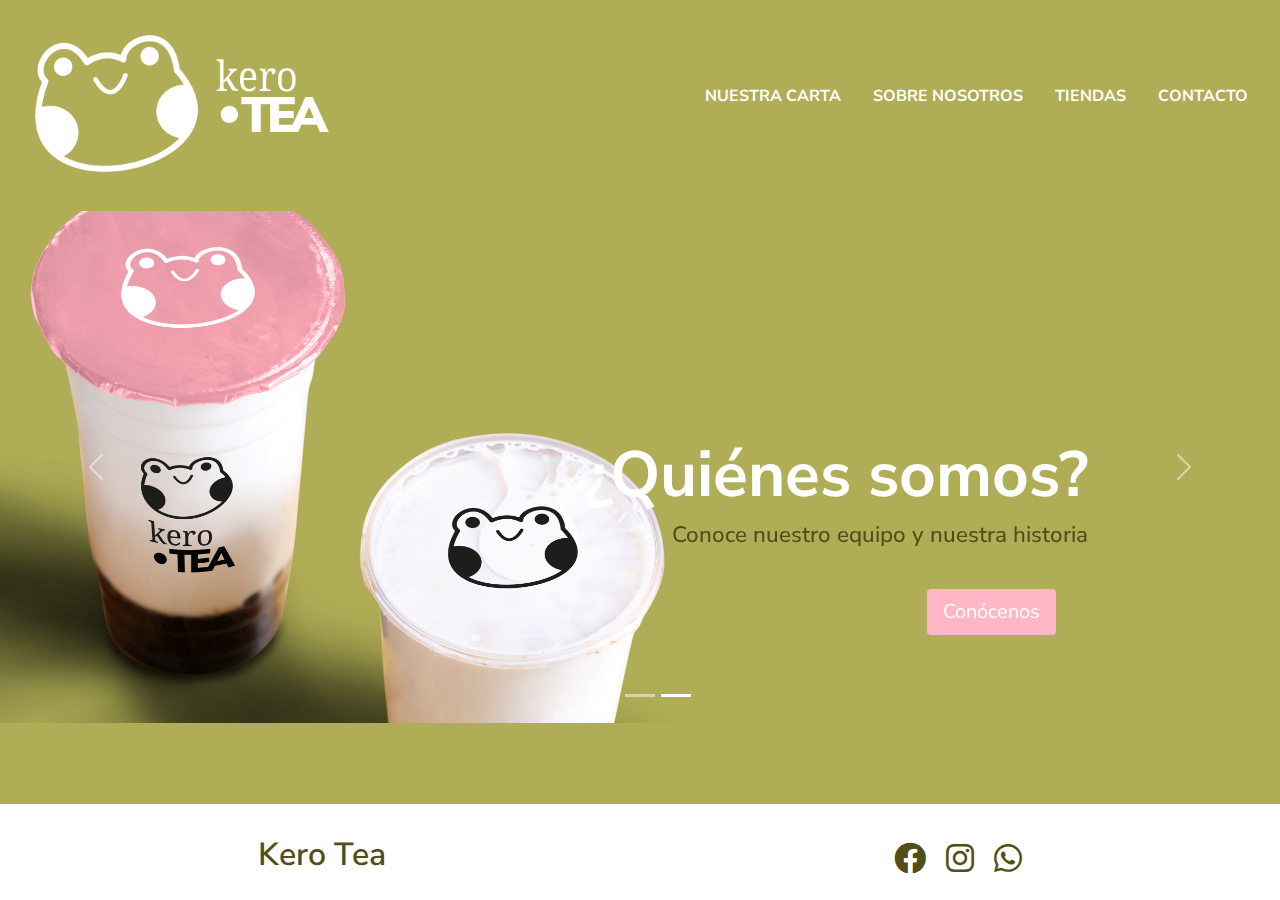
==== index.html @ 219b3da1 "Entrega SEO Mixin" ====
<!DOCTYPE html>
<html lang="en">
<head>
	<meta charset="UTF-8">
	<meta name="viewport" content="width=device-width, initial-scale=1.0">
	<title>Kero Tea</title>

	<!-- SEO -->	
	<meta name="description" content="Tetería de Bubble Tea y dulces asiáticos">
	<meta name="keywords" content="Bubble Tea, Tapioca, Comida asiática, Postres Asiáticos,Cafetería,Tetería,Dulces">
  	<meta name="author" content="Lara Monteagudo">

	<!-- ICONOS SVG FONT AWESOME -->
	<link rel="stylesheet" href="https://cdnjs.cloudflare.com/ajax/libs/font-awesome/6.0.0/css/all.min.css" integrity="sha512-9usAa10IRO0HhonpyAIVpjrylPvoDwiPUiKdWk5t3PyolY1cOd4DSE0Ga+ri4AuTroPR5aQvXU9xC6qOPnzFeg==" crossorigin="anonymous" referrerpolicy="no-referrer" />

	<!-- Iniciando CDN CSS Bootstrap -->
	<link href="https://cdn.jsdelivr.net/npm/bootstrap@5.1.3/dist/css/bootstrap.min.css" rel="stylesheet" integrity="sha384-1BmE4kWBq78iYhFldvKuhfTAU6auU8tT94WrHftjDbrCEXSU1oBoqyl2QvZ6jIW3" crossorigin="anonymous">

	<!-- Iniciando Mi estilo CSS -->
	<link rel="stylesheet" type="text/css" href="css/style.css">

	<!-- AÑADIR FUENTES DESDE GOOGLE -->
	<!-- NUNITO SANS -->
	<link rel="preconnect" href="https://fonts.googleapis.com">
	<link rel="preconnect" href="https://fonts.gstatic.com" crossorigin>
	<link href="https://fonts.googleapis.com/css2?family=Nunito+Sans:ital,wght@0,200;0,300;0,400;0,600;0,700;0,800;0,900;1,200;1,300;1,400;1,600;1,700;1,800;1,900&display=swap" rel="stylesheet"> 

	
</head>
<body class="container_index">
	<header >


		<nav class="nav_bar">
			<div class="nav_logo">
				<a href="#"><img class="nav_logo" src="assets/img/logo.png" alt="kero tea logo"></a>
			</div>

			 <a href="#" class="toggle-button">
         		 <span class="bar"></span>
         		 <span class="bar"></span>
         		 <span class="bar"></span>
        	</a>

			<div class="nav_links">
				<ul>
				<li><a href="views/carta.html">Nuestra carta</a></li>
				<li><a href="#">Sobre Nosotros</a></li>
				<li><a href="#">Tiendas</a></li>
				<li><a href="#">Contacto</a></li>
				</ul>
			</div>
			
			
		</nav>
	</header>

	<div class="slider">
		<div id="myCarousel" class="carousel slide" data-bs-ride="carousel"> 
			<div class="carousel-indicators">
      			<button type="button" data-bs-target="#myCarousel" data-bs-slide-to="0" class="" aria-label="Slide 1"></button>
      			<button type="button" data-bs-target="#myCarousel" data-bs-slide-to="1" aria-label="Slide 2" class=""></button>
     			<button type="button" data-bs-target="#myCarousel" data-bs-slide-to="2" aria-label="Slide 3" class="active" aria-current="true"></button>
   			 </div>

   			<div class="carousel-inner">

   			 	<div class="carousel-item">
       
        			<div class="overlay-image">
        			<img src="assets/img/slider_1.jpg" class="img-slider">
        			</div>

        			<div class="container">
         			 	<div class="carousel-caption text-end">
            				<h2 style="color: #FFFFFF;">Siempre cerca de ti</h1>
           					 <h4>Encuentra tu Kero Tea más cercano</h4>
            				<p><a class="btn btn-lg CTA_slider" href="views/carta.html">Descubrir</a></p>
          				</div>
        			</div>
      			</div>

      			<div class="carousel-item">
       
        			<div class="overlay-image">
        			<img src="assets/img/slider_2.jpg" class="img-slider">
        			</div>

        			<div class="container">
         			 	<div class="carousel-caption text-end">
            				<h2 style="color: #FFFFFF;">Toppings</h1>
           					 <h4>Ahora combina nuevos sabores</h4>
            				<p><a class="btn btn-lg CTA_slider" href="views/carta.html">Descubrir</a></p>
          				</div>
        			</div>
      			</div>


      			<div class="carousel-item active">
       				 <img src="assets/img/slider_3.jpg" class="img-slider">

        			<div class="container">
         				<div class="carousel-caption text-end">
           					 <h2 style="color: #FFFFFF;">¿Quiénes somos?</h1>
            				<h4>Conoce nuestro equipo y nuestra historia</h4>
           					 <p><a class="btn btn-lg CTA_slider" href="historia.html">Conócenos</a></p>
          				</div>
      				</div>
      			</div>

   			</div>

   			<button class="carousel-control-prev" type="button" data-bs-target="#myCarousel" data-bs-slide="prev">
		      <span class="carousel-control-prev-icon" aria-hidden="true"></span>
		      <span class="visually-hidden">Previous</span>
    		</button>
    		<button class="carousel-control-next" type="button" data-bs-target="#myCarousel" data-bs-slide="next">
      			<span class="carousel-control-next-icon" aria-hidden="true"></span>
     			 <span class="visually-hidden">Next</span>
    		</button>
		</div>
       
	</div>

	<!-- FOOTER -->

	<footer class="container-fullwidth footer">
		<div class="row justify-content-center">


			<div class="col-lg-6 col-12" >
				<h3>Kero Tea</h3>
			</div>

			<div class="col-lg-6 col-12 social">
				<a href="#"><i class="fa-brands fa-facebook"></i></a>
				<a href="#"><i class="fa-brands fa-instagram"></i></a>
				<a href="#"><i class="fa-brands fa-whatsapp"></i></a>
				
				
			</div>
					
			
		</div>
	</footer>


	<!--Bundle JavaScript Bootstrap  -->
	<script src="https://cdn.jsdelivr.net/npm/bootstrap@5.1.3/dist/js/bootstrap.bundle.min.js" integrity="sha384-ka7Sk0Gln4gmtz2MlQnikT1wXgYsOg+OMhuP+IlRH9sENBO0LRn5q+8nbTov4+1p" crossorigin="anonymous"></script>

	<!-- MI JAVA PARA EL BURGER -->

	<script type="text/javascript" src="script/script.js"></script>
</body>
</html>
---- css/style.css ----
* {
  margin: 0;
  padding: 0;
  /*RESETEAR MODELO CAJA PARA CONTROLAR ANCHURA ELEMENTOS*/
  box-sizing: border-box;
  font-family: 'Nunito Sans', sans-serif; }

/*!
 * Bootstrap v5.1.3 (https://getbootstrap.com/)
 * Copyright 2011-2021 The Bootstrap Authors
 * Copyright 2011-2021 Twitter, Inc.
 * Licensed under MIT (https://github.com/twbs/bootstrap/blob/main/LICENSE)
 */
:root {
  --bs-blue: #0d6efd;
  --bs-indigo: #6610f2;
  --bs-purple: #6f42c1;
  --bs-pink: #d63384;
  --bs-red: #dc3545;
  --bs-orange: #fd7e14;
  --bs-yellow: #ffc107;
  --bs-green: #198754;
  --bs-teal: #20c997;
  --bs-cyan: #0dcaf0;
  --bs-white: #fff;
  --bs-gray: #6c757d;
  --bs-gray-dark: #343a40;
  --bs-gray-100: #f8f9fa;
  --bs-gray-200: #e9ecef;
  --bs-gray-300: #dee2e6;
  --bs-gray-400: #ced4da;
  --bs-gray-500: #adb5bd;
  --bs-gray-600: #6c757d;
  --bs-gray-700: #495057;
  --bs-gray-800: #343a40;
  --bs-gray-900: #212529;
  --bs-primary: #0d6efd;
  --bs-secondary: #6c757d;
  --bs-success: #198754;
  --bs-info: #0dcaf0;
  --bs-warning: #ffc107;
  --bs-danger: #dc3545;
  --bs-light: #f8f9fa;
  --bs-dark: #212529;
  --bs-primary-rgb: 13, 110, 253;
  --bs-secondary-rgb: 108, 117, 125;
  --bs-success-rgb: 25, 135, 84;
  --bs-info-rgb: 13, 202, 240;
  --bs-warning-rgb: 255, 193, 7;
  --bs-danger-rgb: 220, 53, 69;
  --bs-light-rgb: 248, 249, 250;
  --bs-dark-rgb: 33, 37, 41;
  --bs-white-rgb: 255, 255, 255;
  --bs-black-rgb: 0, 0, 0;
  --bs-body-color-rgb: 33, 37, 41;
  --bs-body-bg-rgb: 255, 255, 255;
  --bs-font-sans-serif: system-ui, -apple-system, "Segoe UI", Roboto, "Helvetica Neue", Arial, "Noto Sans", "Liberation Sans", sans-serif, "Apple Color Emoji", "Segoe UI Emoji", "Segoe UI Symbol", "Noto Color Emoji";
  --bs-font-monospace: SFMono-Regular, Menlo, Monaco, Consolas, "Liberation Mono", "Courier New", monospace;
  --bs-gradient: linear-gradient(180deg, rgba(255, 255, 255, 0.15), rgba(255, 255, 255, 0));
  --bs-body-font-family: var(--bs-font-sans-serif);
  --bs-body-font-size: 1rem;
  --bs-body-font-weight: 400;
  --bs-body-line-height: 1.5;
  --bs-body-color: #212529;
  --bs-body-bg: #fff; }

*,
*::before,
*::after {
  box-sizing: border-box; }

@media (prefers-reduced-motion: no-preference) {
  :root {
    scroll-behavior: smooth; } }

body {
  margin: 0;
  font-family: var(--bs-body-font-family);
  font-size: var(--bs-body-font-size);
  font-weight: var(--bs-body-font-weight);
  line-height: var(--bs-body-line-height);
  color: var(--bs-body-color);
  text-align: var(--bs-body-text-align);
  background-color: var(--bs-body-bg);
  -webkit-text-size-adjust: 100%;
  -webkit-tap-highlight-color: rgba(0, 0, 0, 0); }

hr {
  margin: 1rem 0;
  color: inherit;
  background-color: currentColor;
  border: 0;
  opacity: 0.25; }

hr:not([size]) {
  height: 1px; }

h1, .h1, h2, .h2, h3, .h3, h4, .h4, h5, .h5, h6, .h6 {
  margin-top: 0;
  margin-bottom: 0.5rem;
  font-weight: 500;
  line-height: 1.2; }

h1, .h1 {
  font-size: calc(1.375rem + 1.5vw); }
  @media (min-width: 1200px) {
    h1, .h1 {
      font-size: 2.5rem; } }

h2, .h2 {
  font-size: calc(1.325rem + 0.9vw); }
  @media (min-width: 1200px) {
    h2, .h2 {
      font-size: 2rem; } }

h3, .h3 {
  font-size: calc(1.3rem + 0.6vw); }
  @media (min-width: 1200px) {
    h3, .h3 {
      font-size: 1.75rem; } }

h4, .h4 {
  font-size: calc(1.275rem + 0.3vw); }
  @media (min-width: 1200px) {
    h4, .h4 {
      font-size: 1.5rem; } }

h5, .h5 {
  font-size: 1.25rem; }

h6, .h6 {
  font-size: 1rem; }

p {
  margin-top: 0;
  margin-bottom: 1rem; }

abbr[title],
abbr[data-bs-original-title] {
  text-decoration: underline dotted;
  cursor: help;
  text-decoration-skip-ink: none; }

address {
  margin-bottom: 1rem;
  font-style: normal;
  line-height: inherit; }

ol,
ul {
  padding-left: 2rem; }

ol,
ul,
dl {
  margin-top: 0;
  margin-bottom: 1rem; }

ol ol,
ul ul,
ol ul,
ul ol {
  margin-bottom: 0; }

dt {
  font-weight: 700; }

dd {
  margin-bottom: .5rem;
  margin-left: 0; }

blockquote {
  margin: 0 0 1rem; }

b,
strong {
  font-weight: bolder; }

small, .small {
  font-size: 0.875em; }

mark, .mark {
  padding: 0.2em;
  background-color: #fcf8e3; }

sub,
sup {
  position: relative;
  font-size: 0.75em;
  line-height: 0;
  vertical-align: baseline; }

sub {
  bottom: -.25em; }

sup {
  top: -.5em; }

a {
  color: #0d6efd;
  text-decoration: underline; }
  a:hover {
    color: #0a58ca; }

a:not([href]):not([class]), a:not([href]):not([class]):hover {
  color: inherit;
  text-decoration: none; }

pre,
code,
kbd,
samp {
  font-family: var(--bs-font-monospace);
  font-size: 1em;
  direction: ltr /* rtl:ignore */;
  unicode-bidi: bidi-override; }

pre {
  display: block;
  margin-top: 0;
  margin-bottom: 1rem;
  overflow: auto;
  font-size: 0.875em; }
  pre code {
    font-size: inherit;
    color: inherit;
    word-break: normal; }

code {
  font-size: 0.875em;
  color: #d63384;
  word-wrap: break-word; }
  a > code {
    color: inherit; }

kbd {
  padding: 0.2rem 0.4rem;
  font-size: 0.875em;
  color: #fff;
  background-color: #212529;
  border-radius: 0.2rem; }
  kbd kbd {
    padding: 0;
    font-size: 1em;
    font-weight: 700; }

figure {
  margin: 0 0 1rem; }

img,
svg {
  vertical-align: middle; }

table {
  caption-side: bottom;
  border-collapse: collapse; }

caption {
  padding-top: 0.5rem;
  padding-bottom: 0.5rem;
  color: #6c757d;
  text-align: left; }

th {
  text-align: inherit;
  text-align: -webkit-match-parent; }

thead,
tbody,
tfoot,
tr,
td,
th {
  border-color: inherit;
  border-style: solid;
  border-width: 0; }

label {
  display: inline-block; }

button {
  border-radius: 0; }

button:focus:not(:focus-visible) {
  outline: 0; }

input,
button,
select,
optgroup,
textarea {
  margin: 0;
  font-family: inherit;
  font-size: inherit;
  line-height: inherit; }

button,
select {
  text-transform: none; }

[role="button"] {
  cursor: pointer; }

select {
  word-wrap: normal; }
  select:disabled {
    opacity: 1; }

[list]::-webkit-calendar-picker-indicator {
  display: none; }

button,
[type="button"],
[type="reset"],
[type="submit"] {
  -webkit-appearance: button; }
  button:not(:disabled),
  [type="button"]:not(:disabled),
  [type="reset"]:not(:disabled),
  [type="submit"]:not(:disabled) {
    cursor: pointer; }

::-moz-focus-inner {
  padding: 0;
  border-style: none; }

textarea {
  resize: vertical; }

fieldset {
  min-width: 0;
  padding: 0;
  margin: 0;
  border: 0; }

legend {
  float: left;
  width: 100%;
  padding: 0;
  margin-bottom: 0.5rem;
  font-size: calc(1.275rem + 0.3vw);
  line-height: inherit; }
  @media (min-width: 1200px) {
    legend {
      font-size: 1.5rem; } }
  legend + * {
    clear: left; }

::-webkit-datetime-edit-fields-wrapper,
::-webkit-datetime-edit-text,
::-webkit-datetime-edit-minute,
::-webkit-datetime-edit-hour-field,
::-webkit-datetime-edit-day-field,
::-webkit-datetime-edit-month-field,
::-webkit-datetime-edit-year-field {
  padding: 0; }

::-webkit-inner-spin-button {
  height: auto; }

[type="search"] {
  outline-offset: -2px;
  -webkit-appearance: textfield; }

/* rtl:raw:
[type="tel"],
[type="url"],
[type="email"],
[type="number"] {
  direction: ltr;
}
*/
::-webkit-search-decoration {
  -webkit-appearance: none; }

::-webkit-color-swatch-wrapper {
  padding: 0; }

::file-selector-button {
  font: inherit; }

::-webkit-file-upload-button {
  font: inherit;
  -webkit-appearance: button; }

output {
  display: inline-block; }

iframe {
  border: 0; }

summary {
  display: list-item;
  cursor: pointer; }

progress {
  vertical-align: baseline; }

[hidden] {
  display: none !important; }

.lead {
  font-size: 1.25rem;
  font-weight: 300; }

.display-1 {
  font-size: calc(1.625rem + 4.5vw);
  font-weight: 300;
  line-height: 1.2; }
  @media (min-width: 1200px) {
    .display-1 {
      font-size: 5rem; } }

.display-2 {
  font-size: calc(1.575rem + 3.9vw);
  font-weight: 300;
  line-height: 1.2; }
  @media (min-width: 1200px) {
    .display-2 {
      font-size: 4.5rem; } }

.display-3 {
  font-size: calc(1.525rem + 3.3vw);
  font-weight: 300;
  line-height: 1.2; }
  @media (min-width: 1200px) {
    .display-3 {
      font-size: 4rem; } }

.display-4 {
  font-size: calc(1.475rem + 2.7vw);
  font-weight: 300;
  line-height: 1.2; }
  @media (min-width: 1200px) {
    .display-4 {
      font-size: 3.5rem; } }

.display-5 {
  font-size: calc(1.425rem + 2.1vw);
  font-weight: 300;
  line-height: 1.2; }
  @media (min-width: 1200px) {
    .display-5 {
      font-size: 3rem; } }

.display-6 {
  font-size: calc(1.375rem + 1.5vw);
  font-weight: 300;
  line-height: 1.2; }
  @media (min-width: 1200px) {
    .display-6 {
      font-size: 2.5rem; } }

.list-unstyled {
  padding-left: 0;
  list-style: none; }

.list-inline {
  padding-left: 0;
  list-style: none; }

.list-inline-item {
  display: inline-block; }
  .list-inline-item:not(:last-child) {
    margin-right: 0.5rem; }

.initialism {
  font-size: 0.875em;
  text-transform: uppercase; }

.blockquote {
  margin-bottom: 1rem;
  font-size: 1.25rem; }
  .blockquote > :last-child {
    margin-bottom: 0; }

.blockquote-footer {
  margin-top: -1rem;
  margin-bottom: 1rem;
  font-size: 0.875em;
  color: #6c757d; }
  .blockquote-footer::before {
    content: "\2014\00A0"; }

.img-fluid {
  max-width: 100%;
  height: auto; }

.img-thumbnail {
  padding: 0.25rem;
  background-color: #fff;
  border: 1px solid #dee2e6;
  border-radius: 0.25rem;
  max-width: 100%;
  height: auto; }

.figure {
  display: inline-block; }

.figure-img {
  margin-bottom: 0.5rem;
  line-height: 1; }

.figure-caption {
  font-size: 0.875em;
  color: #6c757d; }

.container,
.container-fluid,
.container-sm,
.container-md,
.container-lg,
.container-xl,
.container-xxl {
  width: 100%;
  padding-right: var(--bs-gutter-x, 0.75rem);
  padding-left: var(--bs-gutter-x, 0.75rem);
  margin-right: auto;
  margin-left: auto; }

@media (min-width: 576px) {
  .container, .container-sm {
    max-width: 540px; } }

@media (min-width: 768px) {
  .container, .container-sm, .container-md {
    max-width: 720px; } }

@media (min-width: 992px) {
  .container, .container-sm, .container-md, .container-lg {
    max-width: 960px; } }

@media (min-width: 1200px) {
  .container, .container-sm, .container-md, .container-lg, .container-xl {
    max-width: 1140px; } }

@media (min-width: 1400px) {
  .container, .container-sm, .container-md, .container-lg, .container-xl, .container-xxl {
    max-width: 1320px; } }

.row {
  --bs-gutter-x: 1.5rem;
  --bs-gutter-y: 0;
  display: flex;
  flex-wrap: wrap;
  margin-top: calc(-1 * var(--bs-gutter-y));
  margin-right: calc(-.5 * var(--bs-gutter-x));
  margin-left: calc(-.5 * var(--bs-gutter-x)); }
  .row > * {
    flex-shrink: 0;
    width: 100%;
    max-width: 100%;
    padding-right: calc(var(--bs-gutter-x) * .5);
    padding-left: calc(var(--bs-gutter-x) * .5);
    margin-top: var(--bs-gutter-y); }

.col {
  flex: 1 0 0%; }

.row-cols-auto > * {
  flex: 0 0 auto;
  width: auto; }

.row-cols-1 > * {
  flex: 0 0 auto;
  width: 100%; }

.row-cols-2 > * {
  flex: 0 0 auto;
  width: 50%; }

.row-cols-3 > * {
  flex: 0 0 auto;
  width: 33.33333%; }

.row-cols-4 > * {
  flex: 0 0 auto;
  width: 25%; }

.row-cols-5 > * {
  flex: 0 0 auto;
  width: 20%; }

.row-cols-6 > * {
  flex: 0 0 auto;
  width: 16.66667%; }

.col-auto {
  flex: 0 0 auto;
  width: auto; }

.col-1 {
  flex: 0 0 auto;
  width: 8.33333%; }

.col-2 {
  flex: 0 0 auto;
  width: 16.66667%; }

.col-3 {
  flex: 0 0 auto;
  width: 25%; }

.col-4 {
  flex: 0 0 auto;
  width: 33.33333%; }

.col-5 {
  flex: 0 0 auto;
  width: 41.66667%; }

.col-6 {
  flex: 0 0 auto;
  width: 50%; }

.col-7 {
  flex: 0 0 auto;
  width: 58.33333%; }

.col-8 {
  flex: 0 0 auto;
  width: 66.66667%; }

.col-9 {
  flex: 0 0 auto;
  width: 75%; }

.col-10 {
  flex: 0 0 auto;
  width: 83.33333%; }

.col-11 {
  flex: 0 0 auto;
  width: 91.66667%; }

.col-12 {
  flex: 0 0 auto;
  width: 100%; }

.offset-1 {
  margin-left: 8.33333%; }

.offset-2 {
  margin-left: 16.66667%; }

.offset-3 {
  margin-left: 25%; }

.offset-4 {
  margin-left: 33.33333%; }

.offset-5 {
  margin-left: 41.66667%; }

.offset-6 {
  margin-left: 50%; }

.offset-7 {
  margin-left: 58.33333%; }

.offset-8 {
  margin-left: 66.66667%; }

.offset-9 {
  margin-left: 75%; }

.offset-10 {
  margin-left: 83.33333%; }

.offset-11 {
  margin-left: 91.66667%; }

.g-0,
.gx-0 {
  --bs-gutter-x: 0; }

.g-0,
.gy-0 {
  --bs-gutter-y: 0; }

.g-1,
.gx-1 {
  --bs-gutter-x: 0.25rem; }

.g-1,
.gy-1 {
  --bs-gutter-y: 0.25rem; }

.g-2,
.gx-2 {
  --bs-gutter-x: 0.5rem; }

.g-2,
.gy-2 {
  --bs-gutter-y: 0.5rem; }

.g-3,
.gx-3 {
  --bs-gutter-x: 1rem; }

.g-3,
.gy-3 {
  --bs-gutter-y: 1rem; }

.g-4,
.gx-4 {
  --bs-gutter-x: 1.5rem; }

.g-4,
.gy-4 {
  --bs-gutter-y: 1.5rem; }

.g-5,
.gx-5 {
  --bs-gutter-x: 3rem; }

.g-5,
.gy-5 {
  --bs-gutter-y: 3rem; }

@media (min-width: 576px) {
  .col-sm {
    flex: 1 0 0%; }
  .row-cols-sm-auto > * {
    flex: 0 0 auto;
    width: auto; }
  .row-cols-sm-1 > * {
    flex: 0 0 auto;
    width: 100%; }
  .row-cols-sm-2 > * {
    flex: 0 0 auto;
    width: 50%; }
  .row-cols-sm-3 > * {
    flex: 0 0 auto;
    width: 33.33333%; }
  .row-cols-sm-4 > * {
    flex: 0 0 auto;
    width: 25%; }
  .row-cols-sm-5 > * {
    flex: 0 0 auto;
    width: 20%; }
  .row-cols-sm-6 > * {
    flex: 0 0 auto;
    width: 16.66667%; }
  .col-sm-auto {
    flex: 0 0 auto;
    width: auto; }
  .col-sm-1 {
    flex: 0 0 auto;
    width: 8.33333%; }
  .col-sm-2 {
    flex: 0 0 auto;
    width: 16.66667%; }
  .col-sm-3 {
    flex: 0 0 auto;
    width: 25%; }
  .col-sm-4 {
    flex: 0 0 auto;
    width: 33.33333%; }
  .col-sm-5 {
    flex: 0 0 auto;
    width: 41.66667%; }
  .col-sm-6 {
    flex: 0 0 auto;
    width: 50%; }
  .col-sm-7 {
    flex: 0 0 auto;
    width: 58.33333%; }
  .col-sm-8 {
    flex: 0 0 auto;
    width: 66.66667%; }
  .col-sm-9 {
    flex: 0 0 auto;
    width: 75%; }
  .col-sm-10 {
    flex: 0 0 auto;
    width: 83.33333%; }
  .col-sm-11 {
    flex: 0 0 auto;
    width: 91.66667%; }
  .col-sm-12 {
    flex: 0 0 auto;
    width: 100%; }
  .offset-sm-0 {
    margin-left: 0; }
  .offset-sm-1 {
    margin-left: 8.33333%; }
  .offset-sm-2 {
    margin-left: 16.66667%; }
  .offset-sm-3 {
    margin-left: 25%; }
  .offset-sm-4 {
    margin-left: 33.33333%; }
  .offset-sm-5 {
    margin-left: 41.66667%; }
  .offset-sm-6 {
    margin-left: 50%; }
  .offset-sm-7 {
    margin-left: 58.33333%; }
  .offset-sm-8 {
    margin-left: 66.66667%; }
  .offset-sm-9 {
    margin-left: 75%; }
  .offset-sm-10 {
    margin-left: 83.33333%; }
  .offset-sm-11 {
    margin-left: 91.66667%; }
  .g-sm-0,
  .gx-sm-0 {
    --bs-gutter-x: 0; }
  .g-sm-0,
  .gy-sm-0 {
    --bs-gutter-y: 0; }
  .g-sm-1,
  .gx-sm-1 {
    --bs-gutter-x: 0.25rem; }
  .g-sm-1,
  .gy-sm-1 {
    --bs-gutter-y: 0.25rem; }
  .g-sm-2,
  .gx-sm-2 {
    --bs-gutter-x: 0.5rem; }
  .g-sm-2,
  .gy-sm-2 {
    --bs-gutter-y: 0.5rem; }
  .g-sm-3,
  .gx-sm-3 {
    --bs-gutter-x: 1rem; }
  .g-sm-3,
  .gy-sm-3 {
    --bs-gutter-y: 1rem; }
  .g-sm-4,
  .gx-sm-4 {
    --bs-gutter-x: 1.5rem; }
  .g-sm-4,
  .gy-sm-4 {
    --bs-gutter-y: 1.5rem; }
  .g-sm-5,
  .gx-sm-5 {
    --bs-gutter-x: 3rem; }
  .g-sm-5,
  .gy-sm-5 {
    --bs-gutter-y: 3rem; } }

@media (min-width: 768px) {
  .col-md {
    flex: 1 0 0%; }
  .row-cols-md-auto > * {
    flex: 0 0 auto;
    width: auto; }
  .row-cols-md-1 > * {
    flex: 0 0 auto;
    width: 100%; }
  .row-cols-md-2 > * {
    flex: 0 0 auto;
    width: 50%; }
  .row-cols-md-3 > * {
    flex: 0 0 auto;
    width: 33.33333%; }
  .row-cols-md-4 > * {
    flex: 0 0 auto;
    width: 25%; }
  .row-cols-md-5 > * {
    flex: 0 0 auto;
    width: 20%; }
  .row-cols-md-6 > * {
    flex: 0 0 auto;
    width: 16.66667%; }
  .col-md-auto {
    flex: 0 0 auto;
    width: auto; }
  .col-md-1 {
    flex: 0 0 auto;
    width: 8.33333%; }
  .col-md-2 {
    flex: 0 0 auto;
    width: 16.66667%; }
  .col-md-3 {
    flex: 0 0 auto;
    width: 25%; }
  .col-md-4 {
    flex: 0 0 auto;
    width: 33.33333%; }
  .col-md-5 {
    flex: 0 0 auto;
    width: 41.66667%; }
  .col-md-6 {
    flex: 0 0 auto;
    width: 50%; }
  .col-md-7 {
    flex: 0 0 auto;
    width: 58.33333%; }
  .col-md-8 {
    flex: 0 0 auto;
    width: 66.66667%; }
  .col-md-9 {
    flex: 0 0 auto;
    width: 75%; }
  .col-md-10 {
    flex: 0 0 auto;
    width: 83.33333%; }
  .col-md-11 {
    flex: 0 0 auto;
    width: 91.66667%; }
  .col-md-12 {
    flex: 0 0 auto;
    width: 100%; }
  .offset-md-0 {
    margin-left: 0; }
  .offset-md-1 {
    margin-left: 8.33333%; }
  .offset-md-2 {
    margin-left: 16.66667%; }
  .offset-md-3 {
    margin-left: 25%; }
  .offset-md-4 {
    margin-left: 33.33333%; }
  .offset-md-5 {
    margin-left: 41.66667%; }
  .offset-md-6 {
    margin-left: 50%; }
  .offset-md-7 {
    margin-left: 58.33333%; }
  .offset-md-8 {
    margin-left: 66.66667%; }
  .offset-md-9 {
    margin-left: 75%; }
  .offset-md-10 {
    margin-left: 83.33333%; }
  .offset-md-11 {
    margin-left: 91.66667%; }
  .g-md-0,
  .gx-md-0 {
    --bs-gutter-x: 0; }
  .g-md-0,
  .gy-md-0 {
    --bs-gutter-y: 0; }
  .g-md-1,
  .gx-md-1 {
    --bs-gutter-x: 0.25rem; }
  .g-md-1,
  .gy-md-1 {
    --bs-gutter-y: 0.25rem; }
  .g-md-2,
  .gx-md-2 {
    --bs-gutter-x: 0.5rem; }
  .g-md-2,
  .gy-md-2 {
    --bs-gutter-y: 0.5rem; }
  .g-md-3,
  .gx-md-3 {
    --bs-gutter-x: 1rem; }
  .g-md-3,
  .gy-md-3 {
    --bs-gutter-y: 1rem; }
  .g-md-4,
  .gx-md-4 {
    --bs-gutter-x: 1.5rem; }
  .g-md-4,
  .gy-md-4 {
    --bs-gutter-y: 1.5rem; }
  .g-md-5,
  .gx-md-5 {
    --bs-gutter-x: 3rem; }
  .g-md-5,
  .gy-md-5 {
    --bs-gutter-y: 3rem; } }

@media (min-width: 992px) {
  .col-lg {
    flex: 1 0 0%; }
  .row-cols-lg-auto > * {
    flex: 0 0 auto;
    width: auto; }
  .row-cols-lg-1 > * {
    flex: 0 0 auto;
    width: 100%; }
  .row-cols-lg-2 > * {
    flex: 0 0 auto;
    width: 50%; }
  .row-cols-lg-3 > * {
    flex: 0 0 auto;
    width: 33.33333%; }
  .row-cols-lg-4 > * {
    flex: 0 0 auto;
    width: 25%; }
  .row-cols-lg-5 > * {
    flex: 0 0 auto;
    width: 20%; }
  .row-cols-lg-6 > * {
    flex: 0 0 auto;
    width: 16.66667%; }
  .col-lg-auto {
    flex: 0 0 auto;
    width: auto; }
  .col-lg-1 {
    flex: 0 0 auto;
    width: 8.33333%; }
  .col-lg-2 {
    flex: 0 0 auto;
    width: 16.66667%; }
  .col-lg-3 {
    flex: 0 0 auto;
    width: 25%; }
  .col-lg-4 {
    flex: 0 0 auto;
    width: 33.33333%; }
  .col-lg-5 {
    flex: 0 0 auto;
    width: 41.66667%; }
  .col-lg-6 {
    flex: 0 0 auto;
    width: 50%; }
  .col-lg-7 {
    flex: 0 0 auto;
    width: 58.33333%; }
  .col-lg-8 {
    flex: 0 0 auto;
    width: 66.66667%; }
  .col-lg-9 {
    flex: 0 0 auto;
    width: 75%; }
  .col-lg-10 {
    flex: 0 0 auto;
    width: 83.33333%; }
  .col-lg-11 {
    flex: 0 0 auto;
    width: 91.66667%; }
  .col-lg-12 {
    flex: 0 0 auto;
    width: 100%; }
  .offset-lg-0 {
    margin-left: 0; }
  .offset-lg-1 {
    margin-left: 8.33333%; }
  .offset-lg-2 {
    margin-left: 16.66667%; }
  .offset-lg-3 {
    margin-left: 25%; }
  .offset-lg-4 {
    margin-left: 33.33333%; }
  .offset-lg-5 {
    margin-left: 41.66667%; }
  .offset-lg-6 {
    margin-left: 50%; }
  .offset-lg-7 {
    margin-left: 58.33333%; }
  .offset-lg-8 {
    margin-left: 66.66667%; }
  .offset-lg-9 {
    margin-left: 75%; }
  .offset-lg-10 {
    margin-left: 83.33333%; }
  .offset-lg-11 {
    margin-left: 91.66667%; }
  .g-lg-0,
  .gx-lg-0 {
    --bs-gutter-x: 0; }
  .g-lg-0,
  .gy-lg-0 {
    --bs-gutter-y: 0; }
  .g-lg-1,
  .gx-lg-1 {
    --bs-gutter-x: 0.25rem; }
  .g-lg-1,
  .gy-lg-1 {
    --bs-gutter-y: 0.25rem; }
  .g-lg-2,
  .gx-lg-2 {
    --bs-gutter-x: 0.5rem; }
  .g-lg-2,
  .gy-lg-2 {
    --bs-gutter-y: 0.5rem; }
  .g-lg-3,
  .gx-lg-3 {
    --bs-gutter-x: 1rem; }
  .g-lg-3,
  .gy-lg-3 {
    --bs-gutter-y: 1rem; }
  .g-lg-4,
  .gx-lg-4 {
    --bs-gutter-x: 1.5rem; }
  .g-lg-4,
  .gy-lg-4 {
    --bs-gutter-y: 1.5rem; }
  .g-lg-5,
  .gx-lg-5 {
    --bs-gutter-x: 3rem; }
  .g-lg-5,
  .gy-lg-5 {
    --bs-gutter-y: 3rem; } }

@media (min-width: 1200px) {
  .col-xl {
    flex: 1 0 0%; }
  .row-cols-xl-auto > * {
    flex: 0 0 auto;
    width: auto; }
  .row-cols-xl-1 > * {
    flex: 0 0 auto;
    width: 100%; }
  .row-cols-xl-2 > * {
    flex: 0 0 auto;
    width: 50%; }
  .row-cols-xl-3 > * {
    flex: 0 0 auto;
    width: 33.33333%; }
  .row-cols-xl-4 > * {
    flex: 0 0 auto;
    width: 25%; }
  .row-cols-xl-5 > * {
    flex: 0 0 auto;
    width: 20%; }
  .row-cols-xl-6 > * {
    flex: 0 0 auto;
    width: 16.66667%; }
  .col-xl-auto {
    flex: 0 0 auto;
    width: auto; }
  .col-xl-1 {
    flex: 0 0 auto;
    width: 8.33333%; }
  .col-xl-2 {
    flex: 0 0 auto;
    width: 16.66667%; }
  .col-xl-3 {
    flex: 0 0 auto;
    width: 25%; }
  .col-xl-4 {
    flex: 0 0 auto;
    width: 33.33333%; }
  .col-xl-5 {
    flex: 0 0 auto;
    width: 41.66667%; }
  .col-xl-6 {
    flex: 0 0 auto;
    width: 50%; }
  .col-xl-7 {
    flex: 0 0 auto;
    width: 58.33333%; }
  .col-xl-8 {
    flex: 0 0 auto;
    width: 66.66667%; }
  .col-xl-9 {
    flex: 0 0 auto;
    width: 75%; }
  .col-xl-10 {
    flex: 0 0 auto;
    width: 83.33333%; }
  .col-xl-11 {
    flex: 0 0 auto;
    width: 91.66667%; }
  .col-xl-12 {
    flex: 0 0 auto;
    width: 100%; }
  .offset-xl-0 {
    margin-left: 0; }
  .offset-xl-1 {
    margin-left: 8.33333%; }
  .offset-xl-2 {
    margin-left: 16.66667%; }
  .offset-xl-3 {
    margin-left: 25%; }
  .offset-xl-4 {
    margin-left: 33.33333%; }
  .offset-xl-5 {
    margin-left: 41.66667%; }
  .offset-xl-6 {
    margin-left: 50%; }
  .offset-xl-7 {
    margin-left: 58.33333%; }
  .offset-xl-8 {
    margin-left: 66.66667%; }
  .offset-xl-9 {
    margin-left: 75%; }
  .offset-xl-10 {
    margin-left: 83.33333%; }
  .offset-xl-11 {
    margin-left: 91.66667%; }
  .g-xl-0,
  .gx-xl-0 {
    --bs-gutter-x: 0; }
  .g-xl-0,
  .gy-xl-0 {
    --bs-gutter-y: 0; }
  .g-xl-1,
  .gx-xl-1 {
    --bs-gutter-x: 0.25rem; }
  .g-xl-1,
  .gy-xl-1 {
    --bs-gutter-y: 0.25rem; }
  .g-xl-2,
  .gx-xl-2 {
    --bs-gutter-x: 0.5rem; }
  .g-xl-2,
  .gy-xl-2 {
    --bs-gutter-y: 0.5rem; }
  .g-xl-3,
  .gx-xl-3 {
    --bs-gutter-x: 1rem; }
  .g-xl-3,
  .gy-xl-3 {
    --bs-gutter-y: 1rem; }
  .g-xl-4,
  .gx-xl-4 {
    --bs-gutter-x: 1.5rem; }
  .g-xl-4,
  .gy-xl-4 {
    --bs-gutter-y: 1.5rem; }
  .g-xl-5,
  .gx-xl-5 {
    --bs-gutter-x: 3rem; }
  .g-xl-5,
  .gy-xl-5 {
    --bs-gutter-y: 3rem; } }

@media (min-width: 1400px) {
  .col-xxl {
    flex: 1 0 0%; }
  .row-cols-xxl-auto > * {
    flex: 0 0 auto;
    width: auto; }
  .row-cols-xxl-1 > * {
    flex: 0 0 auto;
    width: 100%; }
  .row-cols-xxl-2 > * {
    flex: 0 0 auto;
    width: 50%; }
  .row-cols-xxl-3 > * {
    flex: 0 0 auto;
    width: 33.33333%; }
  .row-cols-xxl-4 > * {
    flex: 0 0 auto;
    width: 25%; }
  .row-cols-xxl-5 > * {
    flex: 0 0 auto;
    width: 20%; }
  .row-cols-xxl-6 > * {
    flex: 0 0 auto;
    width: 16.66667%; }
  .col-xxl-auto {
    flex: 0 0 auto;
    width: auto; }
  .col-xxl-1 {
    flex: 0 0 auto;
    width: 8.33333%; }
  .col-xxl-2 {
    flex: 0 0 auto;
    width: 16.66667%; }
  .col-xxl-3 {
    flex: 0 0 auto;
    width: 25%; }
  .col-xxl-4 {
    flex: 0 0 auto;
    width: 33.33333%; }
  .col-xxl-5 {
    flex: 0 0 auto;
    width: 41.66667%; }
  .col-xxl-6 {
    flex: 0 0 auto;
    width: 50%; }
  .col-xxl-7 {
    flex: 0 0 auto;
    width: 58.33333%; }
  .col-xxl-8 {
    flex: 0 0 auto;
    width: 66.66667%; }
  .col-xxl-9 {
    flex: 0 0 auto;
    width: 75%; }
  .col-xxl-10 {
    flex: 0 0 auto;
    width: 83.33333%; }
  .col-xxl-11 {
    flex: 0 0 auto;
    width: 91.66667%; }
  .col-xxl-12 {
    flex: 0 0 auto;
    width: 100%; }
  .offset-xxl-0 {
    margin-left: 0; }
  .offset-xxl-1 {
    margin-left: 8.33333%; }
  .offset-xxl-2 {
    margin-left: 16.66667%; }
  .offset-xxl-3 {
    margin-left: 25%; }
  .offset-xxl-4 {
    margin-left: 33.33333%; }
  .offset-xxl-5 {
    margin-left: 41.66667%; }
  .offset-xxl-6 {
    margin-left: 50%; }
  .offset-xxl-7 {
    margin-left: 58.33333%; }
  .offset-xxl-8 {
    margin-left: 66.66667%; }
  .offset-xxl-9 {
    margin-left: 75%; }
  .offset-xxl-10 {
    margin-left: 83.33333%; }
  .offset-xxl-11 {
    margin-left: 91.66667%; }
  .g-xxl-0,
  .gx-xxl-0 {
    --bs-gutter-x: 0; }
  .g-xxl-0,
  .gy-xxl-0 {
    --bs-gutter-y: 0; }
  .g-xxl-1,
  .gx-xxl-1 {
    --bs-gutter-x: 0.25rem; }
  .g-xxl-1,
  .gy-xxl-1 {
    --bs-gutter-y: 0.25rem; }
  .g-xxl-2,
  .gx-xxl-2 {
    --bs-gutter-x: 0.5rem; }
  .g-xxl-2,
  .gy-xxl-2 {
    --bs-gutter-y: 0.5rem; }
  .g-xxl-3,
  .gx-xxl-3 {
    --bs-gutter-x: 1rem; }
  .g-xxl-3,
  .gy-xxl-3 {
    --bs-gutter-y: 1rem; }
  .g-xxl-4,
  .gx-xxl-4 {
    --bs-gutter-x: 1.5rem; }
  .g-xxl-4,
  .gy-xxl-4 {
    --bs-gutter-y: 1.5rem; }
  .g-xxl-5,
  .gx-xxl-5 {
    --bs-gutter-x: 3rem; }
  .g-xxl-5,
  .gy-xxl-5 {
    --bs-gutter-y: 3rem; } }

.table {
  --bs-table-bg: transparent;
  --bs-table-accent-bg: transparent;
  --bs-table-striped-color: #212529;
  --bs-table-striped-bg: rgba(0, 0, 0, 0.05);
  --bs-table-active-color: #212529;
  --bs-table-active-bg: rgba(0, 0, 0, 0.1);
  --bs-table-hover-color: #212529;
  --bs-table-hover-bg: rgba(0, 0, 0, 0.075);
  width: 100%;
  margin-bottom: 1rem;
  color: #212529;
  vertical-align: top;
  border-color: #dee2e6; }
  .table > :not(caption) > * > * {
    padding: 0.5rem 0.5rem;
    background-color: var(--bs-table-bg);
    border-bottom-width: 1px;
    box-shadow: inset 0 0 0 9999px var(--bs-table-accent-bg); }
  .table > tbody {
    vertical-align: inherit; }
  .table > thead {
    vertical-align: bottom; }
  .table > :not(:first-child) {
    border-top: 2px solid currentColor; }

.caption-top {
  caption-side: top; }

.table-sm > :not(caption) > * > * {
  padding: 0.25rem 0.25rem; }

.table-bordered > :not(caption) > * {
  border-width: 1px 0; }
  .table-bordered > :not(caption) > * > * {
    border-width: 0 1px; }

.table-borderless > :not(caption) > * > * {
  border-bottom-width: 0; }

.table-borderless > :not(:first-child) {
  border-top-width: 0; }

.table-striped > tbody > tr:nth-of-type(odd) > * {
  --bs-table-accent-bg: var(--bs-table-striped-bg);
  color: var(--bs-table-striped-color); }

.table-active {
  --bs-table-accent-bg: var(--bs-table-active-bg);
  color: var(--bs-table-active-color); }

.table-hover > tbody > tr:hover > * {
  --bs-table-accent-bg: var(--bs-table-hover-bg);
  color: var(--bs-table-hover-color); }

.table-primary {
  --bs-table-bg: #cfe2ff;
  --bs-table-striped-bg: #c5d7f2;
  --bs-table-striped-color: #000;
  --bs-table-active-bg: #bacbe6;
  --bs-table-active-color: #000;
  --bs-table-hover-bg: #bfd1ec;
  --bs-table-hover-color: #000;
  color: #000;
  border-color: #bacbe6; }

.table-secondary {
  --bs-table-bg: #e2e3e5;
  --bs-table-striped-bg: #d7d8da;
  --bs-table-striped-color: #000;
  --bs-table-active-bg: #cbccce;
  --bs-table-active-color: #000;
  --bs-table-hover-bg: #d1d2d4;
  --bs-table-hover-color: #000;
  color: #000;
  border-color: #cbccce; }

.table-success {
  --bs-table-bg: #d1e7dd;
  --bs-table-striped-bg: #c7dbd2;
  --bs-table-striped-color: #000;
  --bs-table-active-bg: #bcd0c7;
  --bs-table-active-color: #000;
  --bs-table-hover-bg: #c1d6cc;
  --bs-table-hover-color: #000;
  color: #000;
  border-color: #bcd0c7; }

.table-info {
  --bs-table-bg: #cff4fc;
  --bs-table-striped-bg: #c5e8ef;
  --bs-table-striped-color: #000;
  --bs-table-active-bg: #badce3;
  --bs-table-active-color: #000;
  --bs-table-hover-bg: #bfe2e9;
  --bs-table-hover-color: #000;
  color: #000;
  border-color: #badce3; }

.table-warning {
  --bs-table-bg: #fff3cd;
  --bs-table-striped-bg: #f2e7c3;
  --bs-table-striped-color: #000;
  --bs-table-active-bg: #e6dbb9;
  --bs-table-active-color: #000;
  --bs-table-hover-bg: #ece1be;
  --bs-table-hover-color: #000;
  color: #000;
  border-color: #e6dbb9; }

.table-danger {
  --bs-table-bg: #f8d7da;
  --bs-table-striped-bg: #eccccf;
  --bs-table-striped-color: #000;
  --bs-table-active-bg: #dfc2c4;
  --bs-table-active-color: #000;
  --bs-table-hover-bg: #e5c7ca;
  --bs-table-hover-color: #000;
  color: #000;
  border-color: #dfc2c4; }

.table-light {
  --bs-table-bg: #f8f9fa;
  --bs-table-striped-bg: #ecedee;
  --bs-table-striped-color: #000;
  --bs-table-active-bg: #dfe0e1;
  --bs-table-active-color: #000;
  --bs-table-hover-bg: #e5e6e7;
  --bs-table-hover-color: #000;
  color: #000;
  border-color: #dfe0e1; }

.table-dark {
  --bs-table-bg: #212529;
  --bs-table-striped-bg: #2c3034;
  --bs-table-striped-color: #fff;
  --bs-table-active-bg: #373b3e;
  --bs-table-active-color: #fff;
  --bs-table-hover-bg: #323539;
  --bs-table-hover-color: #fff;
  color: #fff;
  border-color: #373b3e; }

.table-responsive {
  overflow-x: auto;
  -webkit-overflow-scrolling: touch; }

@media (max-width: 575.98px) {
  .table-responsive-sm {
    overflow-x: auto;
    -webkit-overflow-scrolling: touch; } }

@media (max-width: 767.98px) {
  .table-responsive-md {
    overflow-x: auto;
    -webkit-overflow-scrolling: touch; } }

@media (max-width: 991.98px) {
  .table-responsive-lg {
    overflow-x: auto;
    -webkit-overflow-scrolling: touch; } }

@media (max-width: 1199.98px) {
  .table-responsive-xl {
    overflow-x: auto;
    -webkit-overflow-scrolling: touch; } }

@media (max-width: 1399.98px) {
  .table-responsive-xxl {
    overflow-x: auto;
    -webkit-overflow-scrolling: touch; } }

.form-label {
  margin-bottom: 0.5rem; }

.col-form-label {
  padding-top: calc(0.375rem + 1px);
  padding-bottom: calc(0.375rem + 1px);
  margin-bottom: 0;
  font-size: inherit;
  line-height: 1.5; }

.col-form-label-lg {
  padding-top: calc(0.5rem + 1px);
  padding-bottom: calc(0.5rem + 1px);
  font-size: 1.25rem; }

.col-form-label-sm {
  padding-top: calc(0.25rem + 1px);
  padding-bottom: calc(0.25rem + 1px);
  font-size: 0.875rem; }

.form-text {
  margin-top: 0.25rem;
  font-size: 0.875em;
  color: #6c757d; }

.form-control {
  display: block;
  width: 100%;
  padding: 0.375rem 0.75rem;
  font-size: 1rem;
  font-weight: 400;
  line-height: 1.5;
  color: #212529;
  background-color: #fff;
  background-clip: padding-box;
  border: 1px solid #ced4da;
  appearance: none;
  border-radius: 0.25rem;
  transition: border-color 0.15s ease-in-out, box-shadow 0.15s ease-in-out; }
  @media (prefers-reduced-motion: reduce) {
    .form-control {
      transition: none; } }
  .form-control[type="file"] {
    overflow: hidden; }
    .form-control[type="file"]:not(:disabled):not([readonly]) {
      cursor: pointer; }
  .form-control:focus {
    color: #212529;
    background-color: #fff;
    border-color: #86b7fe;
    outline: 0;
    box-shadow: 0 0 0 0.25rem rgba(13, 110, 253, 0.25); }
  .form-control::-webkit-date-and-time-value {
    height: 1.5em; }
  .form-control::placeholder {
    color: #6c757d;
    opacity: 1; }
  .form-control:disabled, .form-control[readonly] {
    background-color: #e9ecef;
    opacity: 1; }
  .form-control::file-selector-button {
    padding: 0.375rem 0.75rem;
    margin: -0.375rem -0.75rem;
    margin-inline-end: 0.75rem;
    color: #212529;
    background-color: #e9ecef;
    pointer-events: none;
    border-color: inherit;
    border-style: solid;
    border-width: 0;
    border-inline-end-width: 1px;
    border-radius: 0;
    transition: color 0.15s ease-in-out, background-color 0.15s ease-in-out, border-color 0.15s ease-in-out, box-shadow 0.15s ease-in-out; }
    @media (prefers-reduced-motion: reduce) {
      .form-control::file-selector-button {
        transition: none; } }
  .form-control:hover:not(:disabled):not([readonly])::file-selector-button {
    background-color: #dde0e3; }
  .form-control::-webkit-file-upload-button {
    padding: 0.375rem 0.75rem;
    margin: -0.375rem -0.75rem;
    margin-inline-end: 0.75rem;
    color: #212529;
    background-color: #e9ecef;
    pointer-events: none;
    border-color: inherit;
    border-style: solid;
    border-width: 0;
    border-inline-end-width: 1px;
    border-radius: 0;
    transition: color 0.15s ease-in-out, background-color 0.15s ease-in-out, border-color 0.15s ease-in-out, box-shadow 0.15s ease-in-out; }
    @media (prefers-reduced-motion: reduce) {
      .form-control::-webkit-file-upload-button {
        transition: none; } }
  .form-control:hover:not(:disabled):not([readonly])::-webkit-file-upload-button {
    background-color: #dde0e3; }

.form-control-plaintext {
  display: block;
  width: 100%;
  padding: 0.375rem 0;
  margin-bottom: 0;
  line-height: 1.5;
  color: #212529;
  background-color: transparent;
  border: solid transparent;
  border-width: 1px 0; }
  .form-control-plaintext.form-control-sm, .form-control-plaintext.form-control-lg {
    padding-right: 0;
    padding-left: 0; }

.form-control-sm {
  min-height: calc(1.5em + 0.5rem + 2px);
  padding: 0.25rem 0.5rem;
  font-size: 0.875rem;
  border-radius: 0.2rem; }
  .form-control-sm::file-selector-button {
    padding: 0.25rem 0.5rem;
    margin: -0.25rem -0.5rem;
    margin-inline-end: 0.5rem; }
  .form-control-sm::-webkit-file-upload-button {
    padding: 0.25rem 0.5rem;
    margin: -0.25rem -0.5rem;
    margin-inline-end: 0.5rem; }

.form-control-lg {
  min-height: calc(1.5em + 1rem + 2px);
  padding: 0.5rem 1rem;
  font-size: 1.25rem;
  border-radius: 0.3rem; }
  .form-control-lg::file-selector-button {
    padding: 0.5rem 1rem;
    margin: -0.5rem -1rem;
    margin-inline-end: 1rem; }
  .form-control-lg::-webkit-file-upload-button {
    padding: 0.5rem 1rem;
    margin: -0.5rem -1rem;
    margin-inline-end: 1rem; }

textarea.form-control {
  min-height: calc(1.5em + 0.75rem + 2px); }

textarea.form-control-sm {
  min-height: calc(1.5em + 0.5rem + 2px); }

textarea.form-control-lg {
  min-height: calc(1.5em + 1rem + 2px); }

.form-control-color {
  width: 3rem;
  height: auto;
  padding: 0.375rem; }
  .form-control-color:not(:disabled):not([readonly]) {
    cursor: pointer; }
  .form-control-color::-moz-color-swatch {
    height: 1.5em;
    border-radius: 0.25rem; }
  .form-control-color::-webkit-color-swatch {
    height: 1.5em;
    border-radius: 0.25rem; }

.form-select {
  display: block;
  width: 100%;
  padding: 0.375rem 2.25rem 0.375rem 0.75rem;
  -moz-padding-start: calc(0.75rem - 3px);
  font-size: 1rem;
  font-weight: 400;
  line-height: 1.5;
  color: #212529;
  background-color: #fff;
  background-image: url("data:image/svg+xml,%3csvg xmlns='http://www.w3.org/2000/svg' viewBox='0 0 16 16'%3e%3cpath fill='none' stroke='%23343a40' stroke-linecap='round' stroke-linejoin='round' stroke-width='2' d='M2 5l6 6 6-6'/%3e%3c/svg%3e");
  background-repeat: no-repeat;
  background-position: right 0.75rem center;
  background-size: 16px 12px;
  border: 1px solid #ced4da;
  border-radius: 0.25rem;
  transition: border-color 0.15s ease-in-out, box-shadow 0.15s ease-in-out;
  appearance: none; }
  @media (prefers-reduced-motion: reduce) {
    .form-select {
      transition: none; } }
  .form-select:focus {
    border-color: #86b7fe;
    outline: 0;
    box-shadow: 0 0 0 0.25rem rgba(13, 110, 253, 0.25); }
  .form-select[multiple], .form-select[size]:not([size="1"]) {
    padding-right: 0.75rem;
    background-image: none; }
  .form-select:disabled {
    background-color: #e9ecef; }
  .form-select:-moz-focusring {
    color: transparent;
    text-shadow: 0 0 0 #212529; }

.form-select-sm {
  padding-top: 0.25rem;
  padding-bottom: 0.25rem;
  padding-left: 0.5rem;
  font-size: 0.875rem;
  border-radius: 0.2rem; }

.form-select-lg {
  padding-top: 0.5rem;
  padding-bottom: 0.5rem;
  padding-left: 1rem;
  font-size: 1.25rem;
  border-radius: 0.3rem; }

.form-check {
  display: block;
  min-height: 1.5rem;
  padding-left: 1.5em;
  margin-bottom: 0.125rem; }
  .form-check .form-check-input {
    float: left;
    margin-left: -1.5em; }

.form-check-input {
  width: 1em;
  height: 1em;
  margin-top: 0.25em;
  vertical-align: top;
  background-color: #fff;
  background-repeat: no-repeat;
  background-position: center;
  background-size: contain;
  border: 1px solid rgba(0, 0, 0, 0.25);
  appearance: none;
  color-adjust: exact; }
  .form-check-input[type="checkbox"] {
    border-radius: 0.25em; }
  .form-check-input[type="radio"] {
    border-radius: 50%; }
  .form-check-input:active {
    filter: brightness(90%); }
  .form-check-input:focus {
    border-color: #86b7fe;
    outline: 0;
    box-shadow: 0 0 0 0.25rem rgba(13, 110, 253, 0.25); }
  .form-check-input:checked {
    background-color: #0d6efd;
    border-color: #0d6efd; }
    .form-check-input:checked[type="checkbox"] {
      background-image: url("data:image/svg+xml,%3csvg xmlns='http://www.w3.org/2000/svg' viewBox='0 0 20 20'%3e%3cpath fill='none' stroke='%23fff' stroke-linecap='round' stroke-linejoin='round' stroke-width='3' d='M6 10l3 3l6-6'/%3e%3c/svg%3e"); }
    .form-check-input:checked[type="radio"] {
      background-image: url("data:image/svg+xml,%3csvg xmlns='http://www.w3.org/2000/svg' viewBox='-4 -4 8 8'%3e%3ccircle r='2' fill='%23fff'/%3e%3c/svg%3e"); }
  .form-check-input[type="checkbox"]:indeterminate {
    background-color: #0d6efd;
    border-color: #0d6efd;
    background-image: url("data:image/svg+xml,%3csvg xmlns='http://www.w3.org/2000/svg' viewBox='0 0 20 20'%3e%3cpath fill='none' stroke='%23fff' stroke-linecap='round' stroke-linejoin='round' stroke-width='3' d='M6 10h8'/%3e%3c/svg%3e"); }
  .form-check-input:disabled {
    pointer-events: none;
    filter: none;
    opacity: 0.5; }
  .form-check-input[disabled] ~ .form-check-label, .form-check-input:disabled ~ .form-check-label {
    opacity: 0.5; }

.form-switch {
  padding-left: 2.5em; }
  .form-switch .form-check-input {
    width: 2em;
    margin-left: -2.5em;
    background-image: url("data:image/svg+xml,%3csvg xmlns='http://www.w3.org/2000/svg' viewBox='-4 -4 8 8'%3e%3ccircle r='3' fill='rgba%280, 0, 0, 0.25%29'/%3e%3c/svg%3e");
    background-position: left center;
    border-radius: 2em;
    transition: background-position 0.15s ease-in-out; }
    @media (prefers-reduced-motion: reduce) {
      .form-switch .form-check-input {
        transition: none; } }
    .form-switch .form-check-input:focus {
      background-image: url("data:image/svg+xml,%3csvg xmlns='http://www.w3.org/2000/svg' viewBox='-4 -4 8 8'%3e%3ccircle r='3' fill='%2386b7fe'/%3e%3c/svg%3e"); }
    .form-switch .form-check-input:checked {
      background-position: right center;
      background-image: url("data:image/svg+xml,%3csvg xmlns='http://www.w3.org/2000/svg' viewBox='-4 -4 8 8'%3e%3ccircle r='3' fill='%23fff'/%3e%3c/svg%3e"); }

.form-check-inline {
  display: inline-block;
  margin-right: 1rem; }

.btn-check {
  position: absolute;
  clip: rect(0, 0, 0, 0);
  pointer-events: none; }
  .btn-check[disabled] + .btn, .btn-check:disabled + .btn {
    pointer-events: none;
    filter: none;
    opacity: 0.65; }

.form-range {
  width: 100%;
  height: 1.5rem;
  padding: 0;
  background-color: transparent;
  appearance: none; }
  .form-range:focus {
    outline: 0; }
    .form-range:focus::-webkit-slider-thumb {
      box-shadow: 0 0 0 1px #fff, 0 0 0 0.25rem rgba(13, 110, 253, 0.25); }
    .form-range:focus::-moz-range-thumb {
      box-shadow: 0 0 0 1px #fff, 0 0 0 0.25rem rgba(13, 110, 253, 0.25); }
  .form-range::-moz-focus-outer {
    border: 0; }
  .form-range::-webkit-slider-thumb {
    width: 1rem;
    height: 1rem;
    margin-top: -0.25rem;
    background-color: #0d6efd;
    border: 0;
    border-radius: 1rem;
    transition: background-color 0.15s ease-in-out, border-color 0.15s ease-in-out, box-shadow 0.15s ease-in-out;
    appearance: none; }
    @media (prefers-reduced-motion: reduce) {
      .form-range::-webkit-slider-thumb {
        transition: none; } }
    .form-range::-webkit-slider-thumb:active {
      background-color: #b6d4fe; }
  .form-range::-webkit-slider-runnable-track {
    width: 100%;
    height: 0.5rem;
    color: transparent;
    cursor: pointer;
    background-color: #dee2e6;
    border-color: transparent;
    border-radius: 1rem; }
  .form-range::-moz-range-thumb {
    width: 1rem;
    height: 1rem;
    background-color: #0d6efd;
    border: 0;
    border-radius: 1rem;
    transition: background-color 0.15s ease-in-out, border-color 0.15s ease-in-out, box-shadow 0.15s ease-in-out;
    appearance: none; }
    @media (prefers-reduced-motion: reduce) {
      .form-range::-moz-range-thumb {
        transition: none; } }
    .form-range::-moz-range-thumb:active {
      background-color: #b6d4fe; }
  .form-range::-moz-range-track {
    width: 100%;
    height: 0.5rem;
    color: transparent;
    cursor: pointer;
    background-color: #dee2e6;
    border-color: transparent;
    border-radius: 1rem; }
  .form-range:disabled {
    pointer-events: none; }
    .form-range:disabled::-webkit-slider-thumb {
      background-color: #adb5bd; }
    .form-range:disabled::-moz-range-thumb {
      background-color: #adb5bd; }

.form-floating {
  position: relative; }
  .form-floating > .form-control,
  .form-floating > .form-select {
    height: calc(3.5rem + 2px);
    line-height: 1.25; }
  .form-floating > label {
    position: absolute;
    top: 0;
    left: 0;
    height: 100%;
    padding: 1rem 0.75rem;
    pointer-events: none;
    border: 1px solid transparent;
    transform-origin: 0 0;
    transition: opacity 0.1s ease-in-out, transform 0.1s ease-in-out; }
    @media (prefers-reduced-motion: reduce) {
      .form-floating > label {
        transition: none; } }
  .form-floating > .form-control {
    padding: 1rem 0.75rem; }
    .form-floating > .form-control::placeholder {
      color: transparent; }
    .form-floating > .form-control:focus, .form-floating > .form-control:not(:placeholder-shown) {
      padding-top: 1.625rem;
      padding-bottom: 0.625rem; }
    .form-floating > .form-control:-webkit-autofill {
      padding-top: 1.625rem;
      padding-bottom: 0.625rem; }
  .form-floating > .form-select {
    padding-top: 1.625rem;
    padding-bottom: 0.625rem; }
  .form-floating > .form-control:focus ~ label,
  .form-floating > .form-control:not(:placeholder-shown) ~ label,
  .form-floating > .form-select ~ label {
    opacity: 0.65;
    transform: scale(0.85) translateY(-0.5rem) translateX(0.15rem); }
  .form-floating > .form-control:-webkit-autofill ~ label {
    opacity: 0.65;
    transform: scale(0.85) translateY(-0.5rem) translateX(0.15rem); }

.input-group {
  position: relative;
  display: flex;
  flex-wrap: wrap;
  align-items: stretch;
  width: 100%; }
  .input-group > .form-control,
  .input-group > .form-select {
    position: relative;
    flex: 1 1 auto;
    width: 1%;
    min-width: 0; }
  .input-group > .form-control:focus,
  .input-group > .form-select:focus {
    z-index: 3; }
  .input-group .btn {
    position: relative;
    z-index: 2; }
    .input-group .btn:focus {
      z-index: 3; }

.input-group-text {
  display: flex;
  align-items: center;
  padding: 0.375rem 0.75rem;
  font-size: 1rem;
  font-weight: 400;
  line-height: 1.5;
  color: #212529;
  text-align: center;
  white-space: nowrap;
  background-color: #e9ecef;
  border: 1px solid #ced4da;
  border-radius: 0.25rem; }

.input-group-lg > .form-control,
.input-group-lg > .form-select,
.input-group-lg > .input-group-text,
.input-group-lg > .btn {
  padding: 0.5rem 1rem;
  font-size: 1.25rem;
  border-radius: 0.3rem; }

.input-group-sm > .form-control,
.input-group-sm > .form-select,
.input-group-sm > .input-group-text,
.input-group-sm > .btn {
  padding: 0.25rem 0.5rem;
  font-size: 0.875rem;
  border-radius: 0.2rem; }

.input-group-lg > .form-select,
.input-group-sm > .form-select {
  padding-right: 3rem; }

.input-group:not(.has-validation) > :not(:last-child):not(.dropdown-toggle):not(.dropdown-menu),
.input-group:not(.has-validation) > .dropdown-toggle:nth-last-child(n + 3) {
  border-top-right-radius: 0;
  border-bottom-right-radius: 0; }

.input-group.has-validation > :nth-last-child(n + 3):not(.dropdown-toggle):not(.dropdown-menu),
.input-group.has-validation > .dropdown-toggle:nth-last-child(n + 4) {
  border-top-right-radius: 0;
  border-bottom-right-radius: 0; }

.input-group > :not(:first-child):not(.dropdown-menu):not(.valid-tooltip):not(.valid-feedback):not(.invalid-tooltip):not(.invalid-feedback) {
  margin-left: -1px;
  border-top-left-radius: 0;
  border-bottom-left-radius: 0; }

.valid-feedback {
  display: none;
  width: 100%;
  margin-top: 0.25rem;
  font-size: 0.875em;
  color: #198754; }

.valid-tooltip {
  position: absolute;
  top: 100%;
  z-index: 5;
  display: none;
  max-width: 100%;
  padding: 0.25rem 0.5rem;
  margin-top: .1rem;
  font-size: 0.875rem;
  color: #fff;
  background-color: rgba(25, 135, 84, 0.9);
  border-radius: 0.25rem; }

.was-validated :valid ~ .valid-feedback,
.was-validated :valid ~ .valid-tooltip,
.is-valid ~ .valid-feedback,
.is-valid ~ .valid-tooltip {
  display: block; }

.was-validated .form-control:valid, .form-control.is-valid {
  border-color: #198754;
  padding-right: calc(1.5em + 0.75rem);
  background-image: url("data:image/svg+xml,%3csvg xmlns='http://www.w3.org/2000/svg' viewBox='0 0 8 8'%3e%3cpath fill='%23198754' d='M2.3 6.73L.6 4.53c-.4-1.04.46-1.4 1.1-.8l1.1 1.4 3.4-3.8c.6-.63 1.6-.27 1.2.7l-4 4.6c-.43.5-.8.4-1.1.1z'/%3e%3c/svg%3e");
  background-repeat: no-repeat;
  background-position: right calc(0.375em + 0.1875rem) center;
  background-size: calc(0.75em + 0.375rem) calc(0.75em + 0.375rem); }
  .was-validated .form-control:valid:focus, .form-control.is-valid:focus {
    border-color: #198754;
    box-shadow: 0 0 0 0.25rem rgba(25, 135, 84, 0.25); }

.was-validated textarea.form-control:valid, textarea.form-control.is-valid {
  padding-right: calc(1.5em + 0.75rem);
  background-position: top calc(0.375em + 0.1875rem) right calc(0.375em + 0.1875rem); }

.was-validated .form-select:valid, .form-select.is-valid {
  border-color: #198754; }
  .was-validated .form-select:valid:not([multiple]):not([size]), .was-validated .form-select:valid:not([multiple])[size="1"], .form-select.is-valid:not([multiple]):not([size]), .form-select.is-valid:not([multiple])[size="1"] {
    padding-right: 4.125rem;
    background-image: url("data:image/svg+xml,%3csvg xmlns='http://www.w3.org/2000/svg' viewBox='0 0 16 16'%3e%3cpath fill='none' stroke='%23343a40' stroke-linecap='round' stroke-linejoin='round' stroke-width='2' d='M2 5l6 6 6-6'/%3e%3c/svg%3e"), url("data:image/svg+xml,%3csvg xmlns='http://www.w3.org/2000/svg' viewBox='0 0 8 8'%3e%3cpath fill='%23198754' d='M2.3 6.73L.6 4.53c-.4-1.04.46-1.4 1.1-.8l1.1 1.4 3.4-3.8c.6-.63 1.6-.27 1.2.7l-4 4.6c-.43.5-.8.4-1.1.1z'/%3e%3c/svg%3e");
    background-position: right 0.75rem center, center right 2.25rem;
    background-size: 16px 12px, calc(0.75em + 0.375rem) calc(0.75em + 0.375rem); }
  .was-validated .form-select:valid:focus, .form-select.is-valid:focus {
    border-color: #198754;
    box-shadow: 0 0 0 0.25rem rgba(25, 135, 84, 0.25); }

.was-validated .form-check-input:valid, .form-check-input.is-valid {
  border-color: #198754; }
  .was-validated .form-check-input:valid:checked, .form-check-input.is-valid:checked {
    background-color: #198754; }
  .was-validated .form-check-input:valid:focus, .form-check-input.is-valid:focus {
    box-shadow: 0 0 0 0.25rem rgba(25, 135, 84, 0.25); }
  .was-validated .form-check-input:valid ~ .form-check-label, .form-check-input.is-valid ~ .form-check-label {
    color: #198754; }

.form-check-inline .form-check-input ~ .valid-feedback {
  margin-left: .5em; }

.was-validated .input-group .form-control:valid, .input-group .form-control.is-valid, .was-validated
.input-group .form-select:valid,
.input-group .form-select.is-valid {
  z-index: 1; }
  .was-validated .input-group .form-control:valid:focus, .input-group .form-control.is-valid:focus, .was-validated
  .input-group .form-select:valid:focus,
  .input-group .form-select.is-valid:focus {
    z-index: 3; }

.invalid-feedback {
  display: none;
  width: 100%;
  margin-top: 0.25rem;
  font-size: 0.875em;
  color: #dc3545; }

.invalid-tooltip {
  position: absolute;
  top: 100%;
  z-index: 5;
  display: none;
  max-width: 100%;
  padding: 0.25rem 0.5rem;
  margin-top: .1rem;
  font-size: 0.875rem;
  color: #fff;
  background-color: rgba(220, 53, 69, 0.9);
  border-radius: 0.25rem; }

.was-validated :invalid ~ .invalid-feedback,
.was-validated :invalid ~ .invalid-tooltip,
.is-invalid ~ .invalid-feedback,
.is-invalid ~ .invalid-tooltip {
  display: block; }

.was-validated .form-control:invalid, .form-control.is-invalid {
  border-color: #dc3545;
  padding-right: calc(1.5em + 0.75rem);
  background-image: url("data:image/svg+xml,%3csvg xmlns='http://www.w3.org/2000/svg' viewBox='0 0 12 12' width='12' height='12' fill='none' stroke='%23dc3545'%3e%3ccircle cx='6' cy='6' r='4.5'/%3e%3cpath stroke-linejoin='round' d='M5.8 3.6h.4L6 6.5z'/%3e%3ccircle cx='6' cy='8.2' r='.6' fill='%23dc3545' stroke='none'/%3e%3c/svg%3e");
  background-repeat: no-repeat;
  background-position: right calc(0.375em + 0.1875rem) center;
  background-size: calc(0.75em + 0.375rem) calc(0.75em + 0.375rem); }
  .was-validated .form-control:invalid:focus, .form-control.is-invalid:focus {
    border-color: #dc3545;
    box-shadow: 0 0 0 0.25rem rgba(220, 53, 69, 0.25); }

.was-validated textarea.form-control:invalid, textarea.form-control.is-invalid {
  padding-right: calc(1.5em + 0.75rem);
  background-position: top calc(0.375em + 0.1875rem) right calc(0.375em + 0.1875rem); }

.was-validated .form-select:invalid, .form-select.is-invalid {
  border-color: #dc3545; }
  .was-validated .form-select:invalid:not([multiple]):not([size]), .was-validated .form-select:invalid:not([multiple])[size="1"], .form-select.is-invalid:not([multiple]):not([size]), .form-select.is-invalid:not([multiple])[size="1"] {
    padding-right: 4.125rem;
    background-image: url("data:image/svg+xml,%3csvg xmlns='http://www.w3.org/2000/svg' viewBox='0 0 16 16'%3e%3cpath fill='none' stroke='%23343a40' stroke-linecap='round' stroke-linejoin='round' stroke-width='2' d='M2 5l6 6 6-6'/%3e%3c/svg%3e"), url("data:image/svg+xml,%3csvg xmlns='http://www.w3.org/2000/svg' viewBox='0 0 12 12' width='12' height='12' fill='none' stroke='%23dc3545'%3e%3ccircle cx='6' cy='6' r='4.5'/%3e%3cpath stroke-linejoin='round' d='M5.8 3.6h.4L6 6.5z'/%3e%3ccircle cx='6' cy='8.2' r='.6' fill='%23dc3545' stroke='none'/%3e%3c/svg%3e");
    background-position: right 0.75rem center, center right 2.25rem;
    background-size: 16px 12px, calc(0.75em + 0.375rem) calc(0.75em + 0.375rem); }
  .was-validated .form-select:invalid:focus, .form-select.is-invalid:focus {
    border-color: #dc3545;
    box-shadow: 0 0 0 0.25rem rgba(220, 53, 69, 0.25); }

.was-validated .form-check-input:invalid, .form-check-input.is-invalid {
  border-color: #dc3545; }
  .was-validated .form-check-input:invalid:checked, .form-check-input.is-invalid:checked {
    background-color: #dc3545; }
  .was-validated .form-check-input:invalid:focus, .form-check-input.is-invalid:focus {
    box-shadow: 0 0 0 0.25rem rgba(220, 53, 69, 0.25); }
  .was-validated .form-check-input:invalid ~ .form-check-label, .form-check-input.is-invalid ~ .form-check-label {
    color: #dc3545; }

.form-check-inline .form-check-input ~ .invalid-feedback {
  margin-left: .5em; }

.was-validated .input-group .form-control:invalid, .input-group .form-control.is-invalid, .was-validated
.input-group .form-select:invalid,
.input-group .form-select.is-invalid {
  z-index: 2; }
  .was-validated .input-group .form-control:invalid:focus, .input-group .form-control.is-invalid:focus, .was-validated
  .input-group .form-select:invalid:focus,
  .input-group .form-select.is-invalid:focus {
    z-index: 3; }

.btn {
  display: inline-block;
  font-weight: 400;
  line-height: 1.5;
  color: #212529;
  text-align: center;
  text-decoration: none;
  vertical-align: middle;
  cursor: pointer;
  user-select: none;
  background-color: transparent;
  border: 1px solid transparent;
  padding: 0.375rem 0.75rem;
  font-size: 1rem;
  border-radius: 0.25rem;
  transition: color 0.15s ease-in-out, background-color 0.15s ease-in-out, border-color 0.15s ease-in-out, box-shadow 0.15s ease-in-out; }
  @media (prefers-reduced-motion: reduce) {
    .btn {
      transition: none; } }
  .btn:hover {
    color: #212529; }
  .btn-check:focus + .btn, .btn:focus {
    outline: 0;
    box-shadow: 0 0 0 0.25rem rgba(13, 110, 253, 0.25); }
  .btn:disabled, .btn.disabled,
  fieldset:disabled .btn {
    pointer-events: none;
    opacity: 0.65; }

.btn-primary {
  color: #fff;
  background-color: #0d6efd;
  border-color: #0d6efd; }
  .btn-primary:hover {
    color: #fff;
    background-color: #0b5ed7;
    border-color: #0a58ca; }
  .btn-check:focus + .btn-primary, .btn-primary:focus {
    color: #fff;
    background-color: #0b5ed7;
    border-color: #0a58ca;
    box-shadow: 0 0 0 0.25rem rgba(49, 132, 253, 0.5); }
  .btn-check:checked + .btn-primary,
  .btn-check:active + .btn-primary, .btn-primary:active, .btn-primary.active,
  .show > .btn-primary.dropdown-toggle {
    color: #fff;
    background-color: #0a58ca;
    border-color: #0a53be; }
    .btn-check:checked + .btn-primary:focus,
    .btn-check:active + .btn-primary:focus, .btn-primary:active:focus, .btn-primary.active:focus,
    .show > .btn-primary.dropdown-toggle:focus {
      box-shadow: 0 0 0 0.25rem rgba(49, 132, 253, 0.5); }
  .btn-primary:disabled, .btn-primary.disabled {
    color: #fff;
    background-color: #0d6efd;
    border-color: #0d6efd; }

.btn-secondary {
  color: #fff;
  background-color: #6c757d;
  border-color: #6c757d; }
  .btn-secondary:hover {
    color: #fff;
    background-color: #5c636a;
    border-color: #565e64; }
  .btn-check:focus + .btn-secondary, .btn-secondary:focus {
    color: #fff;
    background-color: #5c636a;
    border-color: #565e64;
    box-shadow: 0 0 0 0.25rem rgba(130, 138, 145, 0.5); }
  .btn-check:checked + .btn-secondary,
  .btn-check:active + .btn-secondary, .btn-secondary:active, .btn-secondary.active,
  .show > .btn-secondary.dropdown-toggle {
    color: #fff;
    background-color: #565e64;
    border-color: #51585e; }
    .btn-check:checked + .btn-secondary:focus,
    .btn-check:active + .btn-secondary:focus, .btn-secondary:active:focus, .btn-secondary.active:focus,
    .show > .btn-secondary.dropdown-toggle:focus {
      box-shadow: 0 0 0 0.25rem rgba(130, 138, 145, 0.5); }
  .btn-secondary:disabled, .btn-secondary.disabled {
    color: #fff;
    background-color: #6c757d;
    border-color: #6c757d; }

.btn-success {
  color: #fff;
  background-color: #198754;
  border-color: #198754; }
  .btn-success:hover {
    color: #fff;
    background-color: #157347;
    border-color: #146c43; }
  .btn-check:focus + .btn-success, .btn-success:focus {
    color: #fff;
    background-color: #157347;
    border-color: #146c43;
    box-shadow: 0 0 0 0.25rem rgba(60, 153, 110, 0.5); }
  .btn-check:checked + .btn-success,
  .btn-check:active + .btn-success, .btn-success:active, .btn-success.active,
  .show > .btn-success.dropdown-toggle {
    color: #fff;
    background-color: #146c43;
    border-color: #13653f; }
    .btn-check:checked + .btn-success:focus,
    .btn-check:active + .btn-success:focus, .btn-success:active:focus, .btn-success.active:focus,
    .show > .btn-success.dropdown-toggle:focus {
      box-shadow: 0 0 0 0.25rem rgba(60, 153, 110, 0.5); }
  .btn-success:disabled, .btn-success.disabled {
    color: #fff;
    background-color: #198754;
    border-color: #198754; }

.btn-info {
  color: #000;
  background-color: #0dcaf0;
  border-color: #0dcaf0; }
  .btn-info:hover {
    color: #000;
    background-color: #31d2f2;
    border-color: #25cff2; }
  .btn-check:focus + .btn-info, .btn-info:focus {
    color: #000;
    background-color: #31d2f2;
    border-color: #25cff2;
    box-shadow: 0 0 0 0.25rem rgba(11, 172, 204, 0.5); }
  .btn-check:checked + .btn-info,
  .btn-check:active + .btn-info, .btn-info:active, .btn-info.active,
  .show > .btn-info.dropdown-toggle {
    color: #000;
    background-color: #3dd5f3;
    border-color: #25cff2; }
    .btn-check:checked + .btn-info:focus,
    .btn-check:active + .btn-info:focus, .btn-info:active:focus, .btn-info.active:focus,
    .show > .btn-info.dropdown-toggle:focus {
      box-shadow: 0 0 0 0.25rem rgba(11, 172, 204, 0.5); }
  .btn-info:disabled, .btn-info.disabled {
    color: #000;
    background-color: #0dcaf0;
    border-color: #0dcaf0; }

.btn-warning {
  color: #000;
  background-color: #ffc107;
  border-color: #ffc107; }
  .btn-warning:hover {
    color: #000;
    background-color: #ffca2c;
    border-color: #ffc720; }
  .btn-check:focus + .btn-warning, .btn-warning:focus {
    color: #000;
    background-color: #ffca2c;
    border-color: #ffc720;
    box-shadow: 0 0 0 0.25rem rgba(217, 164, 6, 0.5); }
  .btn-check:checked + .btn-warning,
  .btn-check:active + .btn-warning, .btn-warning:active, .btn-warning.active,
  .show > .btn-warning.dropdown-toggle {
    color: #000;
    background-color: #ffcd39;
    border-color: #ffc720; }
    .btn-check:checked + .btn-warning:focus,
    .btn-check:active + .btn-warning:focus, .btn-warning:active:focus, .btn-warning.active:focus,
    .show > .btn-warning.dropdown-toggle:focus {
      box-shadow: 0 0 0 0.25rem rgba(217, 164, 6, 0.5); }
  .btn-warning:disabled, .btn-warning.disabled {
    color: #000;
    background-color: #ffc107;
    border-color: #ffc107; }

.btn-danger {
  color: #fff;
  background-color: #dc3545;
  border-color: #dc3545; }
  .btn-danger:hover {
    color: #fff;
    background-color: #bb2d3b;
    border-color: #b02a37; }
  .btn-check:focus + .btn-danger, .btn-danger:focus {
    color: #fff;
    background-color: #bb2d3b;
    border-color: #b02a37;
    box-shadow: 0 0 0 0.25rem rgba(225, 83, 97, 0.5); }
  .btn-check:checked + .btn-danger,
  .btn-check:active + .btn-danger, .btn-danger:active, .btn-danger.active,
  .show > .btn-danger.dropdown-toggle {
    color: #fff;
    background-color: #b02a37;
    border-color: #a52834; }
    .btn-check:checked + .btn-danger:focus,
    .btn-check:active + .btn-danger:focus, .btn-danger:active:focus, .btn-danger.active:focus,
    .show > .btn-danger.dropdown-toggle:focus {
      box-shadow: 0 0 0 0.25rem rgba(225, 83, 97, 0.5); }
  .btn-danger:disabled, .btn-danger.disabled {
    color: #fff;
    background-color: #dc3545;
    border-color: #dc3545; }

.btn-light {
  color: #000;
  background-color: #f8f9fa;
  border-color: #f8f9fa; }
  .btn-light:hover {
    color: #000;
    background-color: #f9fafb;
    border-color: #f9fafb; }
  .btn-check:focus + .btn-light, .btn-light:focus {
    color: #000;
    background-color: #f9fafb;
    border-color: #f9fafb;
    box-shadow: 0 0 0 0.25rem rgba(211, 212, 213, 0.5); }
  .btn-check:checked + .btn-light,
  .btn-check:active + .btn-light, .btn-light:active, .btn-light.active,
  .show > .btn-light.dropdown-toggle {
    color: #000;
    background-color: #f9fafb;
    border-color: #f9fafb; }
    .btn-check:checked + .btn-light:focus,
    .btn-check:active + .btn-light:focus, .btn-light:active:focus, .btn-light.active:focus,
    .show > .btn-light.dropdown-toggle:focus {
      box-shadow: 0 0 0 0.25rem rgba(211, 212, 213, 0.5); }
  .btn-light:disabled, .btn-light.disabled {
    color: #000;
    background-color: #f8f9fa;
    border-color: #f8f9fa; }

.btn-dark {
  color: #fff;
  background-color: #212529;
  border-color: #212529; }
  .btn-dark:hover {
    color: #fff;
    background-color: #1c1f23;
    border-color: #1a1e21; }
  .btn-check:focus + .btn-dark, .btn-dark:focus {
    color: #fff;
    background-color: #1c1f23;
    border-color: #1a1e21;
    box-shadow: 0 0 0 0.25rem rgba(66, 70, 73, 0.5); }
  .btn-check:checked + .btn-dark,
  .btn-check:active + .btn-dark, .btn-dark:active, .btn-dark.active,
  .show > .btn-dark.dropdown-toggle {
    color: #fff;
    background-color: #1a1e21;
    border-color: #191c1f; }
    .btn-check:checked + .btn-dark:focus,
    .btn-check:active + .btn-dark:focus, .btn-dark:active:focus, .btn-dark.active:focus,
    .show > .btn-dark.dropdown-toggle:focus {
      box-shadow: 0 0 0 0.25rem rgba(66, 70, 73, 0.5); }
  .btn-dark:disabled, .btn-dark.disabled {
    color: #fff;
    background-color: #212529;
    border-color: #212529; }

.btn-outline-primary {
  color: #0d6efd;
  border-color: #0d6efd; }
  .btn-outline-primary:hover {
    color: #fff;
    background-color: #0d6efd;
    border-color: #0d6efd; }
  .btn-check:focus + .btn-outline-primary, .btn-outline-primary:focus {
    box-shadow: 0 0 0 0.25rem rgba(13, 110, 253, 0.5); }
  .btn-check:checked + .btn-outline-primary,
  .btn-check:active + .btn-outline-primary, .btn-outline-primary:active, .btn-outline-primary.active, .btn-outline-primary.dropdown-toggle.show {
    color: #fff;
    background-color: #0d6efd;
    border-color: #0d6efd; }
    .btn-check:checked + .btn-outline-primary:focus,
    .btn-check:active + .btn-outline-primary:focus, .btn-outline-primary:active:focus, .btn-outline-primary.active:focus, .btn-outline-primary.dropdown-toggle.show:focus {
      box-shadow: 0 0 0 0.25rem rgba(13, 110, 253, 0.5); }
  .btn-outline-primary:disabled, .btn-outline-primary.disabled {
    color: #0d6efd;
    background-color: transparent; }

.btn-outline-secondary {
  color: #6c757d;
  border-color: #6c757d; }
  .btn-outline-secondary:hover {
    color: #fff;
    background-color: #6c757d;
    border-color: #6c757d; }
  .btn-check:focus + .btn-outline-secondary, .btn-outline-secondary:focus {
    box-shadow: 0 0 0 0.25rem rgba(108, 117, 125, 0.5); }
  .btn-check:checked + .btn-outline-secondary,
  .btn-check:active + .btn-outline-secondary, .btn-outline-secondary:active, .btn-outline-secondary.active, .btn-outline-secondary.dropdown-toggle.show {
    color: #fff;
    background-color: #6c757d;
    border-color: #6c757d; }
    .btn-check:checked + .btn-outline-secondary:focus,
    .btn-check:active + .btn-outline-secondary:focus, .btn-outline-secondary:active:focus, .btn-outline-secondary.active:focus, .btn-outline-secondary.dropdown-toggle.show:focus {
      box-shadow: 0 0 0 0.25rem rgba(108, 117, 125, 0.5); }
  .btn-outline-secondary:disabled, .btn-outline-secondary.disabled {
    color: #6c757d;
    background-color: transparent; }

.btn-outline-success {
  color: #198754;
  border-color: #198754; }
  .btn-outline-success:hover {
    color: #fff;
    background-color: #198754;
    border-color: #198754; }
  .btn-check:focus + .btn-outline-success, .btn-outline-success:focus {
    box-shadow: 0 0 0 0.25rem rgba(25, 135, 84, 0.5); }
  .btn-check:checked + .btn-outline-success,
  .btn-check:active + .btn-outline-success, .btn-outline-success:active, .btn-outline-success.active, .btn-outline-success.dropdown-toggle.show {
    color: #fff;
    background-color: #198754;
    border-color: #198754; }
    .btn-check:checked + .btn-outline-success:focus,
    .btn-check:active + .btn-outline-success:focus, .btn-outline-success:active:focus, .btn-outline-success.active:focus, .btn-outline-success.dropdown-toggle.show:focus {
      box-shadow: 0 0 0 0.25rem rgba(25, 135, 84, 0.5); }
  .btn-outline-success:disabled, .btn-outline-success.disabled {
    color: #198754;
    background-color: transparent; }

.btn-outline-info {
  color: #0dcaf0;
  border-color: #0dcaf0; }
  .btn-outline-info:hover {
    color: #000;
    background-color: #0dcaf0;
    border-color: #0dcaf0; }
  .btn-check:focus + .btn-outline-info, .btn-outline-info:focus {
    box-shadow: 0 0 0 0.25rem rgba(13, 202, 240, 0.5); }
  .btn-check:checked + .btn-outline-info,
  .btn-check:active + .btn-outline-info, .btn-outline-info:active, .btn-outline-info.active, .btn-outline-info.dropdown-toggle.show {
    color: #000;
    background-color: #0dcaf0;
    border-color: #0dcaf0; }
    .btn-check:checked + .btn-outline-info:focus,
    .btn-check:active + .btn-outline-info:focus, .btn-outline-info:active:focus, .btn-outline-info.active:focus, .btn-outline-info.dropdown-toggle.show:focus {
      box-shadow: 0 0 0 0.25rem rgba(13, 202, 240, 0.5); }
  .btn-outline-info:disabled, .btn-outline-info.disabled {
    color: #0dcaf0;
    background-color: transparent; }

.btn-outline-warning {
  color: #ffc107;
  border-color: #ffc107; }
  .btn-outline-warning:hover {
    color: #000;
    background-color: #ffc107;
    border-color: #ffc107; }
  .btn-check:focus + .btn-outline-warning, .btn-outline-warning:focus {
    box-shadow: 0 0 0 0.25rem rgba(255, 193, 7, 0.5); }
  .btn-check:checked + .btn-outline-warning,
  .btn-check:active + .btn-outline-warning, .btn-outline-warning:active, .btn-outline-warning.active, .btn-outline-warning.dropdown-toggle.show {
    color: #000;
    background-color: #ffc107;
    border-color: #ffc107; }
    .btn-check:checked + .btn-outline-warning:focus,
    .btn-check:active + .btn-outline-warning:focus, .btn-outline-warning:active:focus, .btn-outline-warning.active:focus, .btn-outline-warning.dropdown-toggle.show:focus {
      box-shadow: 0 0 0 0.25rem rgba(255, 193, 7, 0.5); }
  .btn-outline-warning:disabled, .btn-outline-warning.disabled {
    color: #ffc107;
    background-color: transparent; }

.btn-outline-danger {
  color: #dc3545;
  border-color: #dc3545; }
  .btn-outline-danger:hover {
    color: #fff;
    background-color: #dc3545;
    border-color: #dc3545; }
  .btn-check:focus + .btn-outline-danger, .btn-outline-danger:focus {
    box-shadow: 0 0 0 0.25rem rgba(220, 53, 69, 0.5); }
  .btn-check:checked + .btn-outline-danger,
  .btn-check:active + .btn-outline-danger, .btn-outline-danger:active, .btn-outline-danger.active, .btn-outline-danger.dropdown-toggle.show {
    color: #fff;
    background-color: #dc3545;
    border-color: #dc3545; }
    .btn-check:checked + .btn-outline-danger:focus,
    .btn-check:active + .btn-outline-danger:focus, .btn-outline-danger:active:focus, .btn-outline-danger.active:focus, .btn-outline-danger.dropdown-toggle.show:focus {
      box-shadow: 0 0 0 0.25rem rgba(220, 53, 69, 0.5); }
  .btn-outline-danger:disabled, .btn-outline-danger.disabled {
    color: #dc3545;
    background-color: transparent; }

.btn-outline-light {
  color: #f8f9fa;
  border-color: #f8f9fa; }
  .btn-outline-light:hover {
    color: #000;
    background-color: #f8f9fa;
    border-color: #f8f9fa; }
  .btn-check:focus + .btn-outline-light, .btn-outline-light:focus {
    box-shadow: 0 0 0 0.25rem rgba(248, 249, 250, 0.5); }
  .btn-check:checked + .btn-outline-light,
  .btn-check:active + .btn-outline-light, .btn-outline-light:active, .btn-outline-light.active, .btn-outline-light.dropdown-toggle.show {
    color: #000;
    background-color: #f8f9fa;
    border-color: #f8f9fa; }
    .btn-check:checked + .btn-outline-light:focus,
    .btn-check:active + .btn-outline-light:focus, .btn-outline-light:active:focus, .btn-outline-light.active:focus, .btn-outline-light.dropdown-toggle.show:focus {
      box-shadow: 0 0 0 0.25rem rgba(248, 249, 250, 0.5); }
  .btn-outline-light:disabled, .btn-outline-light.disabled {
    color: #f8f9fa;
    background-color: transparent; }

.btn-outline-dark {
  color: #212529;
  border-color: #212529; }
  .btn-outline-dark:hover {
    color: #fff;
    background-color: #212529;
    border-color: #212529; }
  .btn-check:focus + .btn-outline-dark, .btn-outline-dark:focus {
    box-shadow: 0 0 0 0.25rem rgba(33, 37, 41, 0.5); }
  .btn-check:checked + .btn-outline-dark,
  .btn-check:active + .btn-outline-dark, .btn-outline-dark:active, .btn-outline-dark.active, .btn-outline-dark.dropdown-toggle.show {
    color: #fff;
    background-color: #212529;
    border-color: #212529; }
    .btn-check:checked + .btn-outline-dark:focus,
    .btn-check:active + .btn-outline-dark:focus, .btn-outline-dark:active:focus, .btn-outline-dark.active:focus, .btn-outline-dark.dropdown-toggle.show:focus {
      box-shadow: 0 0 0 0.25rem rgba(33, 37, 41, 0.5); }
  .btn-outline-dark:disabled, .btn-outline-dark.disabled {
    color: #212529;
    background-color: transparent; }

.btn-link {
  font-weight: 400;
  color: #0d6efd;
  text-decoration: underline; }
  .btn-link:hover {
    color: #0a58ca; }
  .btn-link:disabled, .btn-link.disabled {
    color: #6c757d; }

.btn-lg, .btn-group-lg > .btn {
  padding: 0.5rem 1rem;
  font-size: 1.25rem;
  border-radius: 0.3rem; }

.btn-sm, .btn-group-sm > .btn {
  padding: 0.25rem 0.5rem;
  font-size: 0.875rem;
  border-radius: 0.2rem; }

.fade {
  transition: opacity 0.15s linear; }
  @media (prefers-reduced-motion: reduce) {
    .fade {
      transition: none; } }
  .fade:not(.show) {
    opacity: 0; }

.collapse:not(.show) {
  display: none; }

.collapsing {
  height: 0;
  overflow: hidden;
  transition: height 0.35s ease; }
  @media (prefers-reduced-motion: reduce) {
    .collapsing {
      transition: none; } }
  .collapsing.collapse-horizontal {
    width: 0;
    height: auto;
    transition: width 0.35s ease; }
    @media (prefers-reduced-motion: reduce) {
      .collapsing.collapse-horizontal {
        transition: none; } }

.dropup,
.dropend,
.dropdown,
.dropstart {
  position: relative; }

.dropdown-toggle {
  white-space: nowrap; }
  .dropdown-toggle::after {
    display: inline-block;
    margin-left: 0.255em;
    vertical-align: 0.255em;
    content: "";
    border-top: 0.3em solid;
    border-right: 0.3em solid transparent;
    border-bottom: 0;
    border-left: 0.3em solid transparent; }
  .dropdown-toggle:empty::after {
    margin-left: 0; }

.dropdown-menu {
  position: absolute;
  z-index: 1000;
  display: none;
  min-width: 10rem;
  padding: 0.5rem 0;
  margin: 0;
  font-size: 1rem;
  color: #212529;
  text-align: left;
  list-style: none;
  background-color: #fff;
  background-clip: padding-box;
  border: 1px solid rgba(0, 0, 0, 0.15);
  border-radius: 0.25rem; }
  .dropdown-menu[data-bs-popper] {
    top: 100%;
    left: 0;
    margin-top: 0.125rem; }

.dropdown-menu-start {
  --bs-position: start; }
  .dropdown-menu-start[data-bs-popper] {
    right: auto;
    left: 0; }

.dropdown-menu-end {
  --bs-position: end; }
  .dropdown-menu-end[data-bs-popper] {
    right: 0;
    left: auto; }

@media (min-width: 576px) {
  .dropdown-menu-sm-start {
    --bs-position: start; }
    .dropdown-menu-sm-start[data-bs-popper] {
      right: auto;
      left: 0; }
  .dropdown-menu-sm-end {
    --bs-position: end; }
    .dropdown-menu-sm-end[data-bs-popper] {
      right: 0;
      left: auto; } }

@media (min-width: 768px) {
  .dropdown-menu-md-start {
    --bs-position: start; }
    .dropdown-menu-md-start[data-bs-popper] {
      right: auto;
      left: 0; }
  .dropdown-menu-md-end {
    --bs-position: end; }
    .dropdown-menu-md-end[data-bs-popper] {
      right: 0;
      left: auto; } }

@media (min-width: 992px) {
  .dropdown-menu-lg-start {
    --bs-position: start; }
    .dropdown-menu-lg-start[data-bs-popper] {
      right: auto;
      left: 0; }
  .dropdown-menu-lg-end {
    --bs-position: end; }
    .dropdown-menu-lg-end[data-bs-popper] {
      right: 0;
      left: auto; } }

@media (min-width: 1200px) {
  .dropdown-menu-xl-start {
    --bs-position: start; }
    .dropdown-menu-xl-start[data-bs-popper] {
      right: auto;
      left: 0; }
  .dropdown-menu-xl-end {
    --bs-position: end; }
    .dropdown-menu-xl-end[data-bs-popper] {
      right: 0;
      left: auto; } }

@media (min-width: 1400px) {
  .dropdown-menu-xxl-start {
    --bs-position: start; }
    .dropdown-menu-xxl-start[data-bs-popper] {
      right: auto;
      left: 0; }
  .dropdown-menu-xxl-end {
    --bs-position: end; }
    .dropdown-menu-xxl-end[data-bs-popper] {
      right: 0;
      left: auto; } }

.dropup .dropdown-menu[data-bs-popper] {
  top: auto;
  bottom: 100%;
  margin-top: 0;
  margin-bottom: 0.125rem; }

.dropup .dropdown-toggle::after {
  display: inline-block;
  margin-left: 0.255em;
  vertical-align: 0.255em;
  content: "";
  border-top: 0;
  border-right: 0.3em solid transparent;
  border-bottom: 0.3em solid;
  border-left: 0.3em solid transparent; }

.dropup .dropdown-toggle:empty::after {
  margin-left: 0; }

.dropend .dropdown-menu[data-bs-popper] {
  top: 0;
  right: auto;
  left: 100%;
  margin-top: 0;
  margin-left: 0.125rem; }

.dropend .dropdown-toggle::after {
  display: inline-block;
  margin-left: 0.255em;
  vertical-align: 0.255em;
  content: "";
  border-top: 0.3em solid transparent;
  border-right: 0;
  border-bottom: 0.3em solid transparent;
  border-left: 0.3em solid; }

.dropend .dropdown-toggle:empty::after {
  margin-left: 0; }

.dropend .dropdown-toggle::after {
  vertical-align: 0; }

.dropstart .dropdown-menu[data-bs-popper] {
  top: 0;
  right: 100%;
  left: auto;
  margin-top: 0;
  margin-right: 0.125rem; }

.dropstart .dropdown-toggle::after {
  display: inline-block;
  margin-left: 0.255em;
  vertical-align: 0.255em;
  content: ""; }

.dropstart .dropdown-toggle::after {
  display: none; }

.dropstart .dropdown-toggle::before {
  display: inline-block;
  margin-right: 0.255em;
  vertical-align: 0.255em;
  content: "";
  border-top: 0.3em solid transparent;
  border-right: 0.3em solid;
  border-bottom: 0.3em solid transparent; }

.dropstart .dropdown-toggle:empty::after {
  margin-left: 0; }

.dropstart .dropdown-toggle::before {
  vertical-align: 0; }

.dropdown-divider {
  height: 0;
  margin: 0.5rem 0;
  overflow: hidden;
  border-top: 1px solid rgba(0, 0, 0, 0.15); }

.dropdown-item {
  display: block;
  width: 100%;
  padding: 0.25rem 1rem;
  clear: both;
  font-weight: 400;
  color: #212529;
  text-align: inherit;
  text-decoration: none;
  white-space: nowrap;
  background-color: transparent;
  border: 0; }
  .dropdown-item:hover, .dropdown-item:focus {
    color: #1e2125;
    background-color: #e9ecef; }
  .dropdown-item.active, .dropdown-item:active {
    color: #fff;
    text-decoration: none;
    background-color: #0d6efd; }
  .dropdown-item.disabled, .dropdown-item:disabled {
    color: #adb5bd;
    pointer-events: none;
    background-color: transparent; }

.dropdown-menu.show {
  display: block; }

.dropdown-header {
  display: block;
  padding: 0.5rem 1rem;
  margin-bottom: 0;
  font-size: 0.875rem;
  color: #6c757d;
  white-space: nowrap; }

.dropdown-item-text {
  display: block;
  padding: 0.25rem 1rem;
  color: #212529; }

.dropdown-menu-dark {
  color: #dee2e6;
  background-color: #343a40;
  border-color: rgba(0, 0, 0, 0.15); }
  .dropdown-menu-dark .dropdown-item {
    color: #dee2e6; }
    .dropdown-menu-dark .dropdown-item:hover, .dropdown-menu-dark .dropdown-item:focus {
      color: #fff;
      background-color: rgba(255, 255, 255, 0.15); }
    .dropdown-menu-dark .dropdown-item.active, .dropdown-menu-dark .dropdown-item:active {
      color: #fff;
      background-color: #0d6efd; }
    .dropdown-menu-dark .dropdown-item.disabled, .dropdown-menu-dark .dropdown-item:disabled {
      color: #adb5bd; }
  .dropdown-menu-dark .dropdown-divider {
    border-color: rgba(0, 0, 0, 0.15); }
  .dropdown-menu-dark .dropdown-item-text {
    color: #dee2e6; }
  .dropdown-menu-dark .dropdown-header {
    color: #adb5bd; }

.btn-group,
.btn-group-vertical {
  position: relative;
  display: inline-flex;
  vertical-align: middle; }
  .btn-group > .btn,
  .btn-group-vertical > .btn {
    position: relative;
    flex: 1 1 auto; }
  .btn-group > .btn-check:checked + .btn,
  .btn-group > .btn-check:focus + .btn,
  .btn-group > .btn:hover,
  .btn-group > .btn:focus,
  .btn-group > .btn:active,
  .btn-group > .btn.active,
  .btn-group-vertical > .btn-check:checked + .btn,
  .btn-group-vertical > .btn-check:focus + .btn,
  .btn-group-vertical > .btn:hover,
  .btn-group-vertical > .btn:focus,
  .btn-group-vertical > .btn:active,
  .btn-group-vertical > .btn.active {
    z-index: 1; }

.btn-toolbar {
  display: flex;
  flex-wrap: wrap;
  justify-content: flex-start; }
  .btn-toolbar .input-group {
    width: auto; }

.btn-group > .btn:not(:first-child),
.btn-group > .btn-group:not(:first-child) {
  margin-left: -1px; }

.btn-group > .btn:not(:last-child):not(.dropdown-toggle),
.btn-group > .btn-group:not(:last-child) > .btn {
  border-top-right-radius: 0;
  border-bottom-right-radius: 0; }

.btn-group > .btn:nth-child(n + 3),
.btn-group > :not(.btn-check) + .btn,
.btn-group > .btn-group:not(:first-child) > .btn {
  border-top-left-radius: 0;
  border-bottom-left-radius: 0; }

.dropdown-toggle-split {
  padding-right: 0.5625rem;
  padding-left: 0.5625rem; }
  .dropdown-toggle-split::after,
  .dropup .dropdown-toggle-split::after,
  .dropend .dropdown-toggle-split::after {
    margin-left: 0; }
  .dropstart .dropdown-toggle-split::before {
    margin-right: 0; }

.btn-sm + .dropdown-toggle-split, .btn-group-sm > .btn + .dropdown-toggle-split {
  padding-right: 0.375rem;
  padding-left: 0.375rem; }

.btn-lg + .dropdown-toggle-split, .btn-group-lg > .btn + .dropdown-toggle-split {
  padding-right: 0.75rem;
  padding-left: 0.75rem; }

.btn-group-vertical {
  flex-direction: column;
  align-items: flex-start;
  justify-content: center; }
  .btn-group-vertical > .btn,
  .btn-group-vertical > .btn-group {
    width: 100%; }
  .btn-group-vertical > .btn:not(:first-child),
  .btn-group-vertical > .btn-group:not(:first-child) {
    margin-top: -1px; }
  .btn-group-vertical > .btn:not(:last-child):not(.dropdown-toggle),
  .btn-group-vertical > .btn-group:not(:last-child) > .btn {
    border-bottom-right-radius: 0;
    border-bottom-left-radius: 0; }
  .btn-group-vertical > .btn ~ .btn,
  .btn-group-vertical > .btn-group:not(:first-child) > .btn {
    border-top-left-radius: 0;
    border-top-right-radius: 0; }

.nav {
  display: flex;
  flex-wrap: wrap;
  padding-left: 0;
  margin-bottom: 0;
  list-style: none; }

.nav-link {
  display: block;
  padding: 0.5rem 1rem;
  color: #0d6efd;
  text-decoration: none;
  transition: color 0.15s ease-in-out, background-color 0.15s ease-in-out, border-color 0.15s ease-in-out; }
  @media (prefers-reduced-motion: reduce) {
    .nav-link {
      transition: none; } }
  .nav-link:hover, .nav-link:focus {
    color: #0a58ca; }
  .nav-link.disabled {
    color: #6c757d;
    pointer-events: none;
    cursor: default; }

.nav-tabs {
  border-bottom: 1px solid #dee2e6; }
  .nav-tabs .nav-link {
    margin-bottom: -1px;
    background: none;
    border: 1px solid transparent;
    border-top-left-radius: 0.25rem;
    border-top-right-radius: 0.25rem; }
    .nav-tabs .nav-link:hover, .nav-tabs .nav-link:focus {
      border-color: #e9ecef #e9ecef #dee2e6;
      isolation: isolate; }
    .nav-tabs .nav-link.disabled {
      color: #6c757d;
      background-color: transparent;
      border-color: transparent; }
  .nav-tabs .nav-link.active,
  .nav-tabs .nav-item.show .nav-link {
    color: #495057;
    background-color: #fff;
    border-color: #dee2e6 #dee2e6 #fff; }
  .nav-tabs .dropdown-menu {
    margin-top: -1px;
    border-top-left-radius: 0;
    border-top-right-radius: 0; }

.nav-pills .nav-link {
  background: none;
  border: 0;
  border-radius: 0.25rem; }

.nav-pills .nav-link.active,
.nav-pills .show > .nav-link {
  color: #fff;
  background-color: #0d6efd; }

.nav-fill > .nav-link,
.nav-fill .nav-item {
  flex: 1 1 auto;
  text-align: center; }

.nav-justified > .nav-link,
.nav-justified .nav-item {
  flex-basis: 0;
  flex-grow: 1;
  text-align: center; }

.nav-fill .nav-item .nav-link,
.nav-justified .nav-item .nav-link {
  width: 100%; }

.tab-content > .tab-pane {
  display: none; }

.tab-content > .active {
  display: block; }

.navbar {
  position: relative;
  display: flex;
  flex-wrap: wrap;
  align-items: center;
  justify-content: space-between;
  padding-top: 0.5rem;
  padding-bottom: 0.5rem; }
  .navbar > .container,
  .navbar > .container-fluid, .navbar > .container-sm, .navbar > .container-md, .navbar > .container-lg, .navbar > .container-xl, .navbar > .container-xxl {
    display: flex;
    flex-wrap: inherit;
    align-items: center;
    justify-content: space-between; }

.navbar-brand {
  padding-top: 0.3125rem;
  padding-bottom: 0.3125rem;
  margin-right: 1rem;
  font-size: 1.25rem;
  text-decoration: none;
  white-space: nowrap; }

.navbar-nav {
  display: flex;
  flex-direction: column;
  padding-left: 0;
  margin-bottom: 0;
  list-style: none; }
  .navbar-nav .nav-link {
    padding-right: 0;
    padding-left: 0; }
  .navbar-nav .dropdown-menu {
    position: static; }

.navbar-text {
  padding-top: 0.5rem;
  padding-bottom: 0.5rem; }

.navbar-collapse {
  flex-basis: 100%;
  flex-grow: 1;
  align-items: center; }

.navbar-toggler {
  padding: 0.25rem 0.75rem;
  font-size: 1.25rem;
  line-height: 1;
  background-color: transparent;
  border: 1px solid transparent;
  border-radius: 0.25rem;
  transition: box-shadow 0.15s ease-in-out; }
  @media (prefers-reduced-motion: reduce) {
    .navbar-toggler {
      transition: none; } }
  .navbar-toggler:hover {
    text-decoration: none; }
  .navbar-toggler:focus {
    text-decoration: none;
    outline: 0;
    box-shadow: 0 0 0 0.25rem; }

.navbar-toggler-icon {
  display: inline-block;
  width: 1.5em;
  height: 1.5em;
  vertical-align: middle;
  background-repeat: no-repeat;
  background-position: center;
  background-size: 100%; }

.navbar-nav-scroll {
  max-height: var(--bs-scroll-height, 75vh);
  overflow-y: auto; }

@media (min-width: 576px) {
  .navbar-expand-sm {
    flex-wrap: nowrap;
    justify-content: flex-start; }
    .navbar-expand-sm .navbar-nav {
      flex-direction: row; }
      .navbar-expand-sm .navbar-nav .dropdown-menu {
        position: absolute; }
      .navbar-expand-sm .navbar-nav .nav-link {
        padding-right: 0.5rem;
        padding-left: 0.5rem; }
    .navbar-expand-sm .navbar-nav-scroll {
      overflow: visible; }
    .navbar-expand-sm .navbar-collapse {
      display: flex !important;
      flex-basis: auto; }
    .navbar-expand-sm .navbar-toggler {
      display: none; }
    .navbar-expand-sm .offcanvas-header {
      display: none; }
    .navbar-expand-sm .offcanvas {
      position: inherit;
      bottom: 0;
      z-index: 1000;
      flex-grow: 1;
      visibility: visible !important;
      background-color: transparent;
      border-right: 0;
      border-left: 0;
      transition: none;
      transform: none; }
    .navbar-expand-sm .offcanvas-top,
    .navbar-expand-sm .offcanvas-bottom {
      height: auto;
      border-top: 0;
      border-bottom: 0; }
    .navbar-expand-sm .offcanvas-body {
      display: flex;
      flex-grow: 0;
      padding: 0;
      overflow-y: visible; } }

@media (min-width: 768px) {
  .navbar-expand-md {
    flex-wrap: nowrap;
    justify-content: flex-start; }
    .navbar-expand-md .navbar-nav {
      flex-direction: row; }
      .navbar-expand-md .navbar-nav .dropdown-menu {
        position: absolute; }
      .navbar-expand-md .navbar-nav .nav-link {
        padding-right: 0.5rem;
        padding-left: 0.5rem; }
    .navbar-expand-md .navbar-nav-scroll {
      overflow: visible; }
    .navbar-expand-md .navbar-collapse {
      display: flex !important;
      flex-basis: auto; }
    .navbar-expand-md .navbar-toggler {
      display: none; }
    .navbar-expand-md .offcanvas-header {
      display: none; }
    .navbar-expand-md .offcanvas {
      position: inherit;
      bottom: 0;
      z-index: 1000;
      flex-grow: 1;
      visibility: visible !important;
      background-color: transparent;
      border-right: 0;
      border-left: 0;
      transition: none;
      transform: none; }
    .navbar-expand-md .offcanvas-top,
    .navbar-expand-md .offcanvas-bottom {
      height: auto;
      border-top: 0;
      border-bottom: 0; }
    .navbar-expand-md .offcanvas-body {
      display: flex;
      flex-grow: 0;
      padding: 0;
      overflow-y: visible; } }

@media (min-width: 992px) {
  .navbar-expand-lg {
    flex-wrap: nowrap;
    justify-content: flex-start; }
    .navbar-expand-lg .navbar-nav {
      flex-direction: row; }
      .navbar-expand-lg .navbar-nav .dropdown-menu {
        position: absolute; }
      .navbar-expand-lg .navbar-nav .nav-link {
        padding-right: 0.5rem;
        padding-left: 0.5rem; }
    .navbar-expand-lg .navbar-nav-scroll {
      overflow: visible; }
    .navbar-expand-lg .navbar-collapse {
      display: flex !important;
      flex-basis: auto; }
    .navbar-expand-lg .navbar-toggler {
      display: none; }
    .navbar-expand-lg .offcanvas-header {
      display: none; }
    .navbar-expand-lg .offcanvas {
      position: inherit;
      bottom: 0;
      z-index: 1000;
      flex-grow: 1;
      visibility: visible !important;
      background-color: transparent;
      border-right: 0;
      border-left: 0;
      transition: none;
      transform: none; }
    .navbar-expand-lg .offcanvas-top,
    .navbar-expand-lg .offcanvas-bottom {
      height: auto;
      border-top: 0;
      border-bottom: 0; }
    .navbar-expand-lg .offcanvas-body {
      display: flex;
      flex-grow: 0;
      padding: 0;
      overflow-y: visible; } }

@media (min-width: 1200px) {
  .navbar-expand-xl {
    flex-wrap: nowrap;
    justify-content: flex-start; }
    .navbar-expand-xl .navbar-nav {
      flex-direction: row; }
      .navbar-expand-xl .navbar-nav .dropdown-menu {
        position: absolute; }
      .navbar-expand-xl .navbar-nav .nav-link {
        padding-right: 0.5rem;
        padding-left: 0.5rem; }
    .navbar-expand-xl .navbar-nav-scroll {
      overflow: visible; }
    .navbar-expand-xl .navbar-collapse {
      display: flex !important;
      flex-basis: auto; }
    .navbar-expand-xl .navbar-toggler {
      display: none; }
    .navbar-expand-xl .offcanvas-header {
      display: none; }
    .navbar-expand-xl .offcanvas {
      position: inherit;
      bottom: 0;
      z-index: 1000;
      flex-grow: 1;
      visibility: visible !important;
      background-color: transparent;
      border-right: 0;
      border-left: 0;
      transition: none;
      transform: none; }
    .navbar-expand-xl .offcanvas-top,
    .navbar-expand-xl .offcanvas-bottom {
      height: auto;
      border-top: 0;
      border-bottom: 0; }
    .navbar-expand-xl .offcanvas-body {
      display: flex;
      flex-grow: 0;
      padding: 0;
      overflow-y: visible; } }

@media (min-width: 1400px) {
  .navbar-expand-xxl {
    flex-wrap: nowrap;
    justify-content: flex-start; }
    .navbar-expand-xxl .navbar-nav {
      flex-direction: row; }
      .navbar-expand-xxl .navbar-nav .dropdown-menu {
        position: absolute; }
      .navbar-expand-xxl .navbar-nav .nav-link {
        padding-right: 0.5rem;
        padding-left: 0.5rem; }
    .navbar-expand-xxl .navbar-nav-scroll {
      overflow: visible; }
    .navbar-expand-xxl .navbar-collapse {
      display: flex !important;
      flex-basis: auto; }
    .navbar-expand-xxl .navbar-toggler {
      display: none; }
    .navbar-expand-xxl .offcanvas-header {
      display: none; }
    .navbar-expand-xxl .offcanvas {
      position: inherit;
      bottom: 0;
      z-index: 1000;
      flex-grow: 1;
      visibility: visible !important;
      background-color: transparent;
      border-right: 0;
      border-left: 0;
      transition: none;
      transform: none; }
    .navbar-expand-xxl .offcanvas-top,
    .navbar-expand-xxl .offcanvas-bottom {
      height: auto;
      border-top: 0;
      border-bottom: 0; }
    .navbar-expand-xxl .offcanvas-body {
      display: flex;
      flex-grow: 0;
      padding: 0;
      overflow-y: visible; } }

.navbar-expand {
  flex-wrap: nowrap;
  justify-content: flex-start; }
  .navbar-expand .navbar-nav {
    flex-direction: row; }
    .navbar-expand .navbar-nav .dropdown-menu {
      position: absolute; }
    .navbar-expand .navbar-nav .nav-link {
      padding-right: 0.5rem;
      padding-left: 0.5rem; }
  .navbar-expand .navbar-nav-scroll {
    overflow: visible; }
  .navbar-expand .navbar-collapse {
    display: flex !important;
    flex-basis: auto; }
  .navbar-expand .navbar-toggler {
    display: none; }
  .navbar-expand .offcanvas-header {
    display: none; }
  .navbar-expand .offcanvas {
    position: inherit;
    bottom: 0;
    z-index: 1000;
    flex-grow: 1;
    visibility: visible !important;
    background-color: transparent;
    border-right: 0;
    border-left: 0;
    transition: none;
    transform: none; }
  .navbar-expand .offcanvas-top,
  .navbar-expand .offcanvas-bottom {
    height: auto;
    border-top: 0;
    border-bottom: 0; }
  .navbar-expand .offcanvas-body {
    display: flex;
    flex-grow: 0;
    padding: 0;
    overflow-y: visible; }

.navbar-light .navbar-brand {
  color: rgba(0, 0, 0, 0.9); }
  .navbar-light .navbar-brand:hover, .navbar-light .navbar-brand:focus {
    color: rgba(0, 0, 0, 0.9); }

.navbar-light .navbar-nav .nav-link {
  color: rgba(0, 0, 0, 0.55); }
  .navbar-light .navbar-nav .nav-link:hover, .navbar-light .navbar-nav .nav-link:focus {
    color: rgba(0, 0, 0, 0.7); }
  .navbar-light .navbar-nav .nav-link.disabled {
    color: rgba(0, 0, 0, 0.3); }

.navbar-light .navbar-nav .show > .nav-link,
.navbar-light .navbar-nav .nav-link.active {
  color: rgba(0, 0, 0, 0.9); }

.navbar-light .navbar-toggler {
  color: rgba(0, 0, 0, 0.55);
  border-color: rgba(0, 0, 0, 0.1); }

.navbar-light .navbar-toggler-icon {
  background-image: url("data:image/svg+xml,%3csvg xmlns='http://www.w3.org/2000/svg' viewBox='0 0 30 30'%3e%3cpath stroke='rgba%280, 0, 0, 0.55%29' stroke-linecap='round' stroke-miterlimit='10' stroke-width='2' d='M4 7h22M4 15h22M4 23h22'/%3e%3c/svg%3e"); }

.navbar-light .navbar-text {
  color: rgba(0, 0, 0, 0.55); }
  .navbar-light .navbar-text a,
  .navbar-light .navbar-text a:hover,
  .navbar-light .navbar-text a:focus {
    color: rgba(0, 0, 0, 0.9); }

.navbar-dark .navbar-brand {
  color: #fff; }
  .navbar-dark .navbar-brand:hover, .navbar-dark .navbar-brand:focus {
    color: #fff; }

.navbar-dark .navbar-nav .nav-link {
  color: rgba(255, 255, 255, 0.55); }
  .navbar-dark .navbar-nav .nav-link:hover, .navbar-dark .navbar-nav .nav-link:focus {
    color: rgba(255, 255, 255, 0.75); }
  .navbar-dark .navbar-nav .nav-link.disabled {
    color: rgba(255, 255, 255, 0.25); }

.navbar-dark .navbar-nav .show > .nav-link,
.navbar-dark .navbar-nav .nav-link.active {
  color: #fff; }

.navbar-dark .navbar-toggler {
  color: rgba(255, 255, 255, 0.55);
  border-color: rgba(255, 255, 255, 0.1); }

.navbar-dark .navbar-toggler-icon {
  background-image: url("data:image/svg+xml,%3csvg xmlns='http://www.w3.org/2000/svg' viewBox='0 0 30 30'%3e%3cpath stroke='rgba%28255, 255, 255, 0.55%29' stroke-linecap='round' stroke-miterlimit='10' stroke-width='2' d='M4 7h22M4 15h22M4 23h22'/%3e%3c/svg%3e"); }

.navbar-dark .navbar-text {
  color: rgba(255, 255, 255, 0.55); }
  .navbar-dark .navbar-text a,
  .navbar-dark .navbar-text a:hover,
  .navbar-dark .navbar-text a:focus {
    color: #fff; }

.card {
  position: relative;
  display: flex;
  flex-direction: column;
  min-width: 0;
  word-wrap: break-word;
  background-color: #fff;
  background-clip: border-box;
  border: 1px solid rgba(0, 0, 0, 0.125);
  border-radius: 0.25rem; }
  .card > hr {
    margin-right: 0;
    margin-left: 0; }
  .card > .list-group {
    border-top: inherit;
    border-bottom: inherit; }
    .card > .list-group:first-child {
      border-top-width: 0;
      border-top-left-radius: calc(0.25rem - 1px);
      border-top-right-radius: calc(0.25rem - 1px); }
    .card > .list-group:last-child {
      border-bottom-width: 0;
      border-bottom-right-radius: calc(0.25rem - 1px);
      border-bottom-left-radius: calc(0.25rem - 1px); }
  .card > .card-header + .list-group,
  .card > .list-group + .card-footer {
    border-top: 0; }

.card-body {
  flex: 1 1 auto;
  padding: 1rem 1rem; }

.card-title {
  margin-bottom: 0.5rem; }

.card-subtitle {
  margin-top: -0.25rem;
  margin-bottom: 0; }

.card-text:last-child {
  margin-bottom: 0; }

.card-link + .card-link {
  margin-left: 1rem; }

.card-header {
  padding: 0.5rem 1rem;
  margin-bottom: 0;
  background-color: rgba(0, 0, 0, 0.03);
  border-bottom: 1px solid rgba(0, 0, 0, 0.125); }
  .card-header:first-child {
    border-radius: calc(0.25rem - 1px) calc(0.25rem - 1px) 0 0; }

.card-footer {
  padding: 0.5rem 1rem;
  background-color: rgba(0, 0, 0, 0.03);
  border-top: 1px solid rgba(0, 0, 0, 0.125); }
  .card-footer:last-child {
    border-radius: 0 0 calc(0.25rem - 1px) calc(0.25rem - 1px); }

.card-header-tabs {
  margin-right: -0.5rem;
  margin-bottom: -0.5rem;
  margin-left: -0.5rem;
  border-bottom: 0; }

.card-header-pills {
  margin-right: -0.5rem;
  margin-left: -0.5rem; }

.card-img-overlay {
  position: absolute;
  top: 0;
  right: 0;
  bottom: 0;
  left: 0;
  padding: 1rem;
  border-radius: calc(0.25rem - 1px); }

.card-img,
.card-img-top,
.card-img-bottom {
  width: 100%; }

.card-img,
.card-img-top {
  border-top-left-radius: calc(0.25rem - 1px);
  border-top-right-radius: calc(0.25rem - 1px); }

.card-img,
.card-img-bottom {
  border-bottom-right-radius: calc(0.25rem - 1px);
  border-bottom-left-radius: calc(0.25rem - 1px); }

.card-group > .card {
  margin-bottom: 0.75rem; }

@media (min-width: 576px) {
  .card-group {
    display: flex;
    flex-flow: row wrap; }
    .card-group > .card {
      flex: 1 0 0%;
      margin-bottom: 0; }
      .card-group > .card + .card {
        margin-left: 0;
        border-left: 0; }
      .card-group > .card:not(:last-child) {
        border-top-right-radius: 0;
        border-bottom-right-radius: 0; }
        .card-group > .card:not(:last-child) .card-img-top,
        .card-group > .card:not(:last-child) .card-header {
          border-top-right-radius: 0; }
        .card-group > .card:not(:last-child) .card-img-bottom,
        .card-group > .card:not(:last-child) .card-footer {
          border-bottom-right-radius: 0; }
      .card-group > .card:not(:first-child) {
        border-top-left-radius: 0;
        border-bottom-left-radius: 0; }
        .card-group > .card:not(:first-child) .card-img-top,
        .card-group > .card:not(:first-child) .card-header {
          border-top-left-radius: 0; }
        .card-group > .card:not(:first-child) .card-img-bottom,
        .card-group > .card:not(:first-child) .card-footer {
          border-bottom-left-radius: 0; } }

.accordion-button {
  position: relative;
  display: flex;
  align-items: center;
  width: 100%;
  padding: 1rem 1.25rem;
  font-size: 1rem;
  color: #212529;
  text-align: left;
  background-color: #fff;
  border: 0;
  border-radius: 0;
  overflow-anchor: none;
  transition: color 0.15s ease-in-out, background-color 0.15s ease-in-out, border-color 0.15s ease-in-out, box-shadow 0.15s ease-in-out, border-radius 0.15s ease; }
  @media (prefers-reduced-motion: reduce) {
    .accordion-button {
      transition: none; } }
  .accordion-button:not(.collapsed) {
    color: #0c63e4;
    background-color: #e7f1ff;
    box-shadow: inset 0 -1px 0 rgba(0, 0, 0, 0.125); }
    .accordion-button:not(.collapsed)::after {
      background-image: url("data:image/svg+xml,%3csvg xmlns='http://www.w3.org/2000/svg' viewBox='0 0 16 16' fill='%230c63e4'%3e%3cpath fill-rule='evenodd' d='M1.646 4.646a.5.5 0 0 1 .708 0L8 10.293l5.646-5.647a.5.5 0 0 1 .708.708l-6 6a.5.5 0 0 1-.708 0l-6-6a.5.5 0 0 1 0-.708z'/%3e%3c/svg%3e");
      transform: rotate(-180deg); }
  .accordion-button::after {
    flex-shrink: 0;
    width: 1.25rem;
    height: 1.25rem;
    margin-left: auto;
    content: "";
    background-image: url("data:image/svg+xml,%3csvg xmlns='http://www.w3.org/2000/svg' viewBox='0 0 16 16' fill='%23212529'%3e%3cpath fill-rule='evenodd' d='M1.646 4.646a.5.5 0 0 1 .708 0L8 10.293l5.646-5.647a.5.5 0 0 1 .708.708l-6 6a.5.5 0 0 1-.708 0l-6-6a.5.5 0 0 1 0-.708z'/%3e%3c/svg%3e");
    background-repeat: no-repeat;
    background-size: 1.25rem;
    transition: transform 0.2s ease-in-out; }
    @media (prefers-reduced-motion: reduce) {
      .accordion-button::after {
        transition: none; } }
  .accordion-button:hover {
    z-index: 2; }
  .accordion-button:focus {
    z-index: 3;
    border-color: #86b7fe;
    outline: 0;
    box-shadow: 0 0 0 0.25rem rgba(13, 110, 253, 0.25); }

.accordion-header {
  margin-bottom: 0; }

.accordion-item {
  background-color: #fff;
  border: 1px solid rgba(0, 0, 0, 0.125); }
  .accordion-item:first-of-type {
    border-top-left-radius: 0.25rem;
    border-top-right-radius: 0.25rem; }
    .accordion-item:first-of-type .accordion-button {
      border-top-left-radius: calc(0.25rem - 1px);
      border-top-right-radius: calc(0.25rem - 1px); }
  .accordion-item:not(:first-of-type) {
    border-top: 0; }
  .accordion-item:last-of-type {
    border-bottom-right-radius: 0.25rem;
    border-bottom-left-radius: 0.25rem; }
    .accordion-item:last-of-type .accordion-button.collapsed {
      border-bottom-right-radius: calc(0.25rem - 1px);
      border-bottom-left-radius: calc(0.25rem - 1px); }
    .accordion-item:last-of-type .accordion-collapse {
      border-bottom-right-radius: 0.25rem;
      border-bottom-left-radius: 0.25rem; }

.accordion-body {
  padding: 1rem 1.25rem; }

.accordion-flush .accordion-collapse {
  border-width: 0; }

.accordion-flush .accordion-item {
  border-right: 0;
  border-left: 0;
  border-radius: 0; }
  .accordion-flush .accordion-item:first-child {
    border-top: 0; }
  .accordion-flush .accordion-item:last-child {
    border-bottom: 0; }
  .accordion-flush .accordion-item .accordion-button {
    border-radius: 0; }

.breadcrumb {
  display: flex;
  flex-wrap: wrap;
  padding: 0 0;
  margin-bottom: 1rem;
  list-style: none; }

.breadcrumb-item + .breadcrumb-item {
  padding-left: 0.5rem; }
  .breadcrumb-item + .breadcrumb-item::before {
    float: left;
    padding-right: 0.5rem;
    color: #6c757d;
    content: var(--bs-breadcrumb-divider, "/") /* rtl: var(--bs-breadcrumb-divider, "/") */; }

.breadcrumb-item.active {
  color: #6c757d; }

.pagination {
  display: flex;
  padding-left: 0;
  list-style: none; }

.page-link {
  position: relative;
  display: block;
  color: #0d6efd;
  text-decoration: none;
  background-color: #fff;
  border: 1px solid #dee2e6;
  transition: color 0.15s ease-in-out, background-color 0.15s ease-in-out, border-color 0.15s ease-in-out, box-shadow 0.15s ease-in-out; }
  @media (prefers-reduced-motion: reduce) {
    .page-link {
      transition: none; } }
  .page-link:hover {
    z-index: 2;
    color: #0a58ca;
    background-color: #e9ecef;
    border-color: #dee2e6; }
  .page-link:focus {
    z-index: 3;
    color: #0a58ca;
    background-color: #e9ecef;
    outline: 0;
    box-shadow: 0 0 0 0.25rem rgba(13, 110, 253, 0.25); }

.page-item:not(:first-child) .page-link {
  margin-left: -1px; }

.page-item.active .page-link {
  z-index: 3;
  color: #fff;
  background-color: #0d6efd;
  border-color: #0d6efd; }

.page-item.disabled .page-link {
  color: #6c757d;
  pointer-events: none;
  background-color: #fff;
  border-color: #dee2e6; }

.page-link {
  padding: 0.375rem 0.75rem; }

.page-item:first-child .page-link {
  border-top-left-radius: 0.25rem;
  border-bottom-left-radius: 0.25rem; }

.page-item:last-child .page-link {
  border-top-right-radius: 0.25rem;
  border-bottom-right-radius: 0.25rem; }

.pagination-lg .page-link {
  padding: 0.75rem 1.5rem;
  font-size: 1.25rem; }

.pagination-lg .page-item:first-child .page-link {
  border-top-left-radius: 0.3rem;
  border-bottom-left-radius: 0.3rem; }

.pagination-lg .page-item:last-child .page-link {
  border-top-right-radius: 0.3rem;
  border-bottom-right-radius: 0.3rem; }

.pagination-sm .page-link {
  padding: 0.25rem 0.5rem;
  font-size: 0.875rem; }

.pagination-sm .page-item:first-child .page-link {
  border-top-left-radius: 0.2rem;
  border-bottom-left-radius: 0.2rem; }

.pagination-sm .page-item:last-child .page-link {
  border-top-right-radius: 0.2rem;
  border-bottom-right-radius: 0.2rem; }

.badge {
  display: inline-block;
  padding: 0.35em 0.65em;
  font-size: 0.75em;
  font-weight: 700;
  line-height: 1;
  color: #fff;
  text-align: center;
  white-space: nowrap;
  vertical-align: baseline;
  border-radius: 0.25rem; }
  .badge:empty {
    display: none; }

.btn .badge {
  position: relative;
  top: -1px; }

.alert {
  position: relative;
  padding: 1rem 1rem;
  margin-bottom: 1rem;
  border: 1px solid transparent;
  border-radius: 0.25rem; }

.alert-heading {
  color: inherit; }

.alert-link {
  font-weight: 700; }

.alert-dismissible {
  padding-right: 3rem; }
  .alert-dismissible .btn-close {
    position: absolute;
    top: 0;
    right: 0;
    z-index: 2;
    padding: 1.25rem 1rem; }

.alert-primary {
  color: #084298;
  background-color: #cfe2ff;
  border-color: #b6d4fe; }
  .alert-primary .alert-link {
    color: #06357a; }

.alert-secondary {
  color: #41464b;
  background-color: #e2e3e5;
  border-color: #d3d6d8; }
  .alert-secondary .alert-link {
    color: #34383c; }

.alert-success {
  color: #0f5132;
  background-color: #d1e7dd;
  border-color: #badbcc; }
  .alert-success .alert-link {
    color: #0c4128; }

.alert-info {
  color: #055160;
  background-color: #cff4fc;
  border-color: #b6effb; }
  .alert-info .alert-link {
    color: #04414d; }

.alert-warning {
  color: #664d03;
  background-color: #fff3cd;
  border-color: #ffecb5; }
  .alert-warning .alert-link {
    color: #523e02; }

.alert-danger {
  color: #842029;
  background-color: #f8d7da;
  border-color: #f5c2c7; }
  .alert-danger .alert-link {
    color: #6a1a21; }

.alert-light {
  color: #636464;
  background-color: #fefefe;
  border-color: #fdfdfe; }
  .alert-light .alert-link {
    color: #4f5050; }

.alert-dark {
  color: #141619;
  background-color: #d3d3d4;
  border-color: #bcbebf; }
  .alert-dark .alert-link {
    color: #101214; }

@keyframes progress-bar-stripes {
  0% {
    background-position-x: 1rem; } }

.progress {
  display: flex;
  height: 1rem;
  overflow: hidden;
  font-size: 0.75rem;
  background-color: #e9ecef;
  border-radius: 0.25rem; }

.progress-bar {
  display: flex;
  flex-direction: column;
  justify-content: center;
  overflow: hidden;
  color: #fff;
  text-align: center;
  white-space: nowrap;
  background-color: #0d6efd;
  transition: width 0.6s ease; }
  @media (prefers-reduced-motion: reduce) {
    .progress-bar {
      transition: none; } }

.progress-bar-striped {
  background-image: linear-gradient(45deg, rgba(255, 255, 255, 0.15) 25%, transparent 25%, transparent 50%, rgba(255, 255, 255, 0.15) 50%, rgba(255, 255, 255, 0.15) 75%, transparent 75%, transparent);
  background-size: 1rem 1rem; }

.progress-bar-animated {
  animation: 1s linear infinite progress-bar-stripes; }
  @media (prefers-reduced-motion: reduce) {
    .progress-bar-animated {
      animation: none; } }

.list-group {
  display: flex;
  flex-direction: column;
  padding-left: 0;
  margin-bottom: 0;
  border-radius: 0.25rem; }

.list-group-numbered {
  list-style-type: none;
  counter-reset: section; }
  .list-group-numbered > li::before {
    content: counters(section, ".") ". ";
    counter-increment: section; }

.list-group-item-action {
  width: 100%;
  color: #495057;
  text-align: inherit; }
  .list-group-item-action:hover, .list-group-item-action:focus {
    z-index: 1;
    color: #495057;
    text-decoration: none;
    background-color: #f8f9fa; }
  .list-group-item-action:active {
    color: #212529;
    background-color: #e9ecef; }

.list-group-item {
  position: relative;
  display: block;
  padding: 0.5rem 1rem;
  color: #212529;
  text-decoration: none;
  background-color: #fff;
  border: 1px solid rgba(0, 0, 0, 0.125); }
  .list-group-item:first-child {
    border-top-left-radius: inherit;
    border-top-right-radius: inherit; }
  .list-group-item:last-child {
    border-bottom-right-radius: inherit;
    border-bottom-left-radius: inherit; }
  .list-group-item.disabled, .list-group-item:disabled {
    color: #6c757d;
    pointer-events: none;
    background-color: #fff; }
  .list-group-item.active {
    z-index: 2;
    color: #fff;
    background-color: #0d6efd;
    border-color: #0d6efd; }
  .list-group-item + .list-group-item {
    border-top-width: 0; }
    .list-group-item + .list-group-item.active {
      margin-top: -1px;
      border-top-width: 1px; }

.list-group-horizontal {
  flex-direction: row; }
  .list-group-horizontal > .list-group-item:first-child {
    border-bottom-left-radius: 0.25rem;
    border-top-right-radius: 0; }
  .list-group-horizontal > .list-group-item:last-child {
    border-top-right-radius: 0.25rem;
    border-bottom-left-radius: 0; }
  .list-group-horizontal > .list-group-item.active {
    margin-top: 0; }
  .list-group-horizontal > .list-group-item + .list-group-item {
    border-top-width: 1px;
    border-left-width: 0; }
    .list-group-horizontal > .list-group-item + .list-group-item.active {
      margin-left: -1px;
      border-left-width: 1px; }

@media (min-width: 576px) {
  .list-group-horizontal-sm {
    flex-direction: row; }
    .list-group-horizontal-sm > .list-group-item:first-child {
      border-bottom-left-radius: 0.25rem;
      border-top-right-radius: 0; }
    .list-group-horizontal-sm > .list-group-item:last-child {
      border-top-right-radius: 0.25rem;
      border-bottom-left-radius: 0; }
    .list-group-horizontal-sm > .list-group-item.active {
      margin-top: 0; }
    .list-group-horizontal-sm > .list-group-item + .list-group-item {
      border-top-width: 1px;
      border-left-width: 0; }
      .list-group-horizontal-sm > .list-group-item + .list-group-item.active {
        margin-left: -1px;
        border-left-width: 1px; } }

@media (min-width: 768px) {
  .list-group-horizontal-md {
    flex-direction: row; }
    .list-group-horizontal-md > .list-group-item:first-child {
      border-bottom-left-radius: 0.25rem;
      border-top-right-radius: 0; }
    .list-group-horizontal-md > .list-group-item:last-child {
      border-top-right-radius: 0.25rem;
      border-bottom-left-radius: 0; }
    .list-group-horizontal-md > .list-group-item.active {
      margin-top: 0; }
    .list-group-horizontal-md > .list-group-item + .list-group-item {
      border-top-width: 1px;
      border-left-width: 0; }
      .list-group-horizontal-md > .list-group-item + .list-group-item.active {
        margin-left: -1px;
        border-left-width: 1px; } }

@media (min-width: 992px) {
  .list-group-horizontal-lg {
    flex-direction: row; }
    .list-group-horizontal-lg > .list-group-item:first-child {
      border-bottom-left-radius: 0.25rem;
      border-top-right-radius: 0; }
    .list-group-horizontal-lg > .list-group-item:last-child {
      border-top-right-radius: 0.25rem;
      border-bottom-left-radius: 0; }
    .list-group-horizontal-lg > .list-group-item.active {
      margin-top: 0; }
    .list-group-horizontal-lg > .list-group-item + .list-group-item {
      border-top-width: 1px;
      border-left-width: 0; }
      .list-group-horizontal-lg > .list-group-item + .list-group-item.active {
        margin-left: -1px;
        border-left-width: 1px; } }

@media (min-width: 1200px) {
  .list-group-horizontal-xl {
    flex-direction: row; }
    .list-group-horizontal-xl > .list-group-item:first-child {
      border-bottom-left-radius: 0.25rem;
      border-top-right-radius: 0; }
    .list-group-horizontal-xl > .list-group-item:last-child {
      border-top-right-radius: 0.25rem;
      border-bottom-left-radius: 0; }
    .list-group-horizontal-xl > .list-group-item.active {
      margin-top: 0; }
    .list-group-horizontal-xl > .list-group-item + .list-group-item {
      border-top-width: 1px;
      border-left-width: 0; }
      .list-group-horizontal-xl > .list-group-item + .list-group-item.active {
        margin-left: -1px;
        border-left-width: 1px; } }

@media (min-width: 1400px) {
  .list-group-horizontal-xxl {
    flex-direction: row; }
    .list-group-horizontal-xxl > .list-group-item:first-child {
      border-bottom-left-radius: 0.25rem;
      border-top-right-radius: 0; }
    .list-group-horizontal-xxl > .list-group-item:last-child {
      border-top-right-radius: 0.25rem;
      border-bottom-left-radius: 0; }
    .list-group-horizontal-xxl > .list-group-item.active {
      margin-top: 0; }
    .list-group-horizontal-xxl > .list-group-item + .list-group-item {
      border-top-width: 1px;
      border-left-width: 0; }
      .list-group-horizontal-xxl > .list-group-item + .list-group-item.active {
        margin-left: -1px;
        border-left-width: 1px; } }

.list-group-flush {
  border-radius: 0; }
  .list-group-flush > .list-group-item {
    border-width: 0 0 1px; }
    .list-group-flush > .list-group-item:last-child {
      border-bottom-width: 0; }

.list-group-item-primary {
  color: #084298;
  background-color: #cfe2ff; }
  .list-group-item-primary.list-group-item-action:hover, .list-group-item-primary.list-group-item-action:focus {
    color: #084298;
    background-color: #bacbe6; }
  .list-group-item-primary.list-group-item-action.active {
    color: #fff;
    background-color: #084298;
    border-color: #084298; }

.list-group-item-secondary {
  color: #41464b;
  background-color: #e2e3e5; }
  .list-group-item-secondary.list-group-item-action:hover, .list-group-item-secondary.list-group-item-action:focus {
    color: #41464b;
    background-color: #cbccce; }
  .list-group-item-secondary.list-group-item-action.active {
    color: #fff;
    background-color: #41464b;
    border-color: #41464b; }

.list-group-item-success {
  color: #0f5132;
  background-color: #d1e7dd; }
  .list-group-item-success.list-group-item-action:hover, .list-group-item-success.list-group-item-action:focus {
    color: #0f5132;
    background-color: #bcd0c7; }
  .list-group-item-success.list-group-item-action.active {
    color: #fff;
    background-color: #0f5132;
    border-color: #0f5132; }

.list-group-item-info {
  color: #055160;
  background-color: #cff4fc; }
  .list-group-item-info.list-group-item-action:hover, .list-group-item-info.list-group-item-action:focus {
    color: #055160;
    background-color: #badce3; }
  .list-group-item-info.list-group-item-action.active {
    color: #fff;
    background-color: #055160;
    border-color: #055160; }

.list-group-item-warning {
  color: #664d03;
  background-color: #fff3cd; }
  .list-group-item-warning.list-group-item-action:hover, .list-group-item-warning.list-group-item-action:focus {
    color: #664d03;
    background-color: #e6dbb9; }
  .list-group-item-warning.list-group-item-action.active {
    color: #fff;
    background-color: #664d03;
    border-color: #664d03; }

.list-group-item-danger {
  color: #842029;
  background-color: #f8d7da; }
  .list-group-item-danger.list-group-item-action:hover, .list-group-item-danger.list-group-item-action:focus {
    color: #842029;
    background-color: #dfc2c4; }
  .list-group-item-danger.list-group-item-action.active {
    color: #fff;
    background-color: #842029;
    border-color: #842029; }

.list-group-item-light {
  color: #636464;
  background-color: #fefefe; }
  .list-group-item-light.list-group-item-action:hover, .list-group-item-light.list-group-item-action:focus {
    color: #636464;
    background-color: #e5e5e5; }
  .list-group-item-light.list-group-item-action.active {
    color: #fff;
    background-color: #636464;
    border-color: #636464; }

.list-group-item-dark {
  color: #141619;
  background-color: #d3d3d4; }
  .list-group-item-dark.list-group-item-action:hover, .list-group-item-dark.list-group-item-action:focus {
    color: #141619;
    background-color: #bebebf; }
  .list-group-item-dark.list-group-item-action.active {
    color: #fff;
    background-color: #141619;
    border-color: #141619; }

.btn-close {
  box-sizing: content-box;
  width: 1em;
  height: 1em;
  padding: 0.25em 0.25em;
  color: #000;
  background: transparent url("data:image/svg+xml,%3csvg xmlns='http://www.w3.org/2000/svg' viewBox='0 0 16 16' fill='%23000'%3e%3cpath d='M.293.293a1 1 0 011.414 0L8 6.586 14.293.293a1 1 0 111.414 1.414L9.414 8l6.293 6.293a1 1 0 01-1.414 1.414L8 9.414l-6.293 6.293a1 1 0 01-1.414-1.414L6.586 8 .293 1.707a1 1 0 010-1.414z'/%3e%3c/svg%3e") center/1em auto no-repeat;
  border: 0;
  border-radius: 0.25rem;
  opacity: 0.5; }
  .btn-close:hover {
    color: #000;
    text-decoration: none;
    opacity: 0.75; }
  .btn-close:focus {
    outline: 0;
    box-shadow: 0 0 0 0.25rem rgba(13, 110, 253, 0.25);
    opacity: 1; }
  .btn-close:disabled, .btn-close.disabled {
    pointer-events: none;
    user-select: none;
    opacity: 0.25; }

.btn-close-white {
  filter: invert(1) grayscale(100%) brightness(200%); }

.toast {
  width: 350px;
  max-width: 100%;
  font-size: 0.875rem;
  pointer-events: auto;
  background-color: rgba(255, 255, 255, 0.85);
  background-clip: padding-box;
  border: 1px solid rgba(0, 0, 0, 0.1);
  box-shadow: 0 0.5rem 1rem rgba(0, 0, 0, 0.15);
  border-radius: 0.25rem; }
  .toast.showing {
    opacity: 0; }
  .toast:not(.show) {
    display: none; }

.toast-container {
  width: max-content;
  max-width: 100%;
  pointer-events: none; }
  .toast-container > :not(:last-child) {
    margin-bottom: 0.75rem; }

.toast-header {
  display: flex;
  align-items: center;
  padding: 0.5rem 0.75rem;
  color: #6c757d;
  background-color: rgba(255, 255, 255, 0.85);
  background-clip: padding-box;
  border-bottom: 1px solid rgba(0, 0, 0, 0.05);
  border-top-left-radius: calc(0.25rem - 1px);
  border-top-right-radius: calc(0.25rem - 1px); }
  .toast-header .btn-close {
    margin-right: -0.375rem;
    margin-left: 0.75rem; }

.toast-body {
  padding: 0.75rem;
  word-wrap: break-word; }

.modal {
  position: fixed;
  top: 0;
  left: 0;
  z-index: 1055;
  display: none;
  width: 100%;
  height: 100%;
  overflow-x: hidden;
  overflow-y: auto;
  outline: 0; }

.modal-dialog {
  position: relative;
  width: auto;
  margin: 0.5rem;
  pointer-events: none; }
  .modal.fade .modal-dialog {
    transition: transform 0.3s ease-out;
    transform: translate(0, -50px); }
    @media (prefers-reduced-motion: reduce) {
      .modal.fade .modal-dialog {
        transition: none; } }
  .modal.show .modal-dialog {
    transform: none; }
  .modal.modal-static .modal-dialog {
    transform: scale(1.02); }

.modal-dialog-scrollable {
  height: calc(100% - 1rem); }
  .modal-dialog-scrollable .modal-content {
    max-height: 100%;
    overflow: hidden; }
  .modal-dialog-scrollable .modal-body {
    overflow-y: auto; }

.modal-dialog-centered {
  display: flex;
  align-items: center;
  min-height: calc(100% - 1rem); }

.modal-content {
  position: relative;
  display: flex;
  flex-direction: column;
  width: 100%;
  pointer-events: auto;
  background-color: #fff;
  background-clip: padding-box;
  border: 1px solid rgba(0, 0, 0, 0.2);
  border-radius: 0.3rem;
  outline: 0; }

.modal-backdrop {
  position: fixed;
  top: 0;
  left: 0;
  z-index: 1050;
  width: 100vw;
  height: 100vh;
  background-color: #000; }
  .modal-backdrop.fade {
    opacity: 0; }
  .modal-backdrop.show {
    opacity: 0.5; }

.modal-header {
  display: flex;
  flex-shrink: 0;
  align-items: center;
  justify-content: space-between;
  padding: 1rem 1rem;
  border-bottom: 1px solid #dee2e6;
  border-top-left-radius: calc(0.3rem - 1px);
  border-top-right-radius: calc(0.3rem - 1px); }
  .modal-header .btn-close {
    padding: 0.5rem 0.5rem;
    margin: -0.5rem -0.5rem -0.5rem auto; }

.modal-title {
  margin-bottom: 0;
  line-height: 1.5; }

.modal-body {
  position: relative;
  flex: 1 1 auto;
  padding: 1rem; }

.modal-footer {
  display: flex;
  flex-wrap: wrap;
  flex-shrink: 0;
  align-items: center;
  justify-content: flex-end;
  padding: 0.75rem;
  border-top: 1px solid #dee2e6;
  border-bottom-right-radius: calc(0.3rem - 1px);
  border-bottom-left-radius: calc(0.3rem - 1px); }
  .modal-footer > * {
    margin: 0.25rem; }

@media (min-width: 576px) {
  .modal-dialog {
    max-width: 500px;
    margin: 1.75rem auto; }
  .modal-dialog-scrollable {
    height: calc(100% - 3.5rem); }
  .modal-dialog-centered {
    min-height: calc(100% - 3.5rem); }
  .modal-sm {
    max-width: 300px; } }

@media (min-width: 992px) {
  .modal-lg,
  .modal-xl {
    max-width: 800px; } }

@media (min-width: 1200px) {
  .modal-xl {
    max-width: 1140px; } }

.modal-fullscreen {
  width: 100vw;
  max-width: none;
  height: 100%;
  margin: 0; }
  .modal-fullscreen .modal-content {
    height: 100%;
    border: 0;
    border-radius: 0; }
  .modal-fullscreen .modal-header {
    border-radius: 0; }
  .modal-fullscreen .modal-body {
    overflow-y: auto; }
  .modal-fullscreen .modal-footer {
    border-radius: 0; }

@media (max-width: 575.98px) {
  .modal-fullscreen-sm-down {
    width: 100vw;
    max-width: none;
    height: 100%;
    margin: 0; }
    .modal-fullscreen-sm-down .modal-content {
      height: 100%;
      border: 0;
      border-radius: 0; }
    .modal-fullscreen-sm-down .modal-header {
      border-radius: 0; }
    .modal-fullscreen-sm-down .modal-body {
      overflow-y: auto; }
    .modal-fullscreen-sm-down .modal-footer {
      border-radius: 0; } }

@media (max-width: 767.98px) {
  .modal-fullscreen-md-down {
    width: 100vw;
    max-width: none;
    height: 100%;
    margin: 0; }
    .modal-fullscreen-md-down .modal-content {
      height: 100%;
      border: 0;
      border-radius: 0; }
    .modal-fullscreen-md-down .modal-header {
      border-radius: 0; }
    .modal-fullscreen-md-down .modal-body {
      overflow-y: auto; }
    .modal-fullscreen-md-down .modal-footer {
      border-radius: 0; } }

@media (max-width: 991.98px) {
  .modal-fullscreen-lg-down {
    width: 100vw;
    max-width: none;
    height: 100%;
    margin: 0; }
    .modal-fullscreen-lg-down .modal-content {
      height: 100%;
      border: 0;
      border-radius: 0; }
    .modal-fullscreen-lg-down .modal-header {
      border-radius: 0; }
    .modal-fullscreen-lg-down .modal-body {
      overflow-y: auto; }
    .modal-fullscreen-lg-down .modal-footer {
      border-radius: 0; } }

@media (max-width: 1199.98px) {
  .modal-fullscreen-xl-down {
    width: 100vw;
    max-width: none;
    height: 100%;
    margin: 0; }
    .modal-fullscreen-xl-down .modal-content {
      height: 100%;
      border: 0;
      border-radius: 0; }
    .modal-fullscreen-xl-down .modal-header {
      border-radius: 0; }
    .modal-fullscreen-xl-down .modal-body {
      overflow-y: auto; }
    .modal-fullscreen-xl-down .modal-footer {
      border-radius: 0; } }

@media (max-width: 1399.98px) {
  .modal-fullscreen-xxl-down {
    width: 100vw;
    max-width: none;
    height: 100%;
    margin: 0; }
    .modal-fullscreen-xxl-down .modal-content {
      height: 100%;
      border: 0;
      border-radius: 0; }
    .modal-fullscreen-xxl-down .modal-header {
      border-radius: 0; }
    .modal-fullscreen-xxl-down .modal-body {
      overflow-y: auto; }
    .modal-fullscreen-xxl-down .modal-footer {
      border-radius: 0; } }

.tooltip {
  position: absolute;
  z-index: 1080;
  display: block;
  margin: 0;
  font-family: var(--bs-font-sans-serif);
  font-style: normal;
  font-weight: 400;
  line-height: 1.5;
  text-align: left;
  text-align: start;
  text-decoration: none;
  text-shadow: none;
  text-transform: none;
  letter-spacing: normal;
  word-break: normal;
  word-spacing: normal;
  white-space: normal;
  line-break: auto;
  font-size: 0.875rem;
  word-wrap: break-word;
  opacity: 0; }
  .tooltip.show {
    opacity: 0.9; }
  .tooltip .tooltip-arrow {
    position: absolute;
    display: block;
    width: 0.8rem;
    height: 0.4rem; }
    .tooltip .tooltip-arrow::before {
      position: absolute;
      content: "";
      border-color: transparent;
      border-style: solid; }

.bs-tooltip-top, .bs-tooltip-auto[data-popper-placement^="top"] {
  padding: 0.4rem 0; }
  .bs-tooltip-top .tooltip-arrow, .bs-tooltip-auto[data-popper-placement^="top"] .tooltip-arrow {
    bottom: 0; }
    .bs-tooltip-top .tooltip-arrow::before, .bs-tooltip-auto[data-popper-placement^="top"] .tooltip-arrow::before {
      top: -1px;
      border-width: 0.4rem 0.4rem 0;
      border-top-color: #000; }

.bs-tooltip-end, .bs-tooltip-auto[data-popper-placement^="right"] {
  padding: 0 0.4rem; }
  .bs-tooltip-end .tooltip-arrow, .bs-tooltip-auto[data-popper-placement^="right"] .tooltip-arrow {
    left: 0;
    width: 0.4rem;
    height: 0.8rem; }
    .bs-tooltip-end .tooltip-arrow::before, .bs-tooltip-auto[data-popper-placement^="right"] .tooltip-arrow::before {
      right: -1px;
      border-width: 0.4rem 0.4rem 0.4rem 0;
      border-right-color: #000; }

.bs-tooltip-bottom, .bs-tooltip-auto[data-popper-placement^="bottom"] {
  padding: 0.4rem 0; }
  .bs-tooltip-bottom .tooltip-arrow, .bs-tooltip-auto[data-popper-placement^="bottom"] .tooltip-arrow {
    top: 0; }
    .bs-tooltip-bottom .tooltip-arrow::before, .bs-tooltip-auto[data-popper-placement^="bottom"] .tooltip-arrow::before {
      bottom: -1px;
      border-width: 0 0.4rem 0.4rem;
      border-bottom-color: #000; }

.bs-tooltip-start, .bs-tooltip-auto[data-popper-placement^="left"] {
  padding: 0 0.4rem; }
  .bs-tooltip-start .tooltip-arrow, .bs-tooltip-auto[data-popper-placement^="left"] .tooltip-arrow {
    right: 0;
    width: 0.4rem;
    height: 0.8rem; }
    .bs-tooltip-start .tooltip-arrow::before, .bs-tooltip-auto[data-popper-placement^="left"] .tooltip-arrow::before {
      left: -1px;
      border-width: 0.4rem 0 0.4rem 0.4rem;
      border-left-color: #000; }

.tooltip-inner {
  max-width: 200px;
  padding: 0.25rem 0.5rem;
  color: #fff;
  text-align: center;
  background-color: #000;
  border-radius: 0.25rem; }

.popover {
  position: absolute;
  top: 0;
  left: 0 /* rtl:ignore */;
  z-index: 1070;
  display: block;
  max-width: 276px;
  font-family: var(--bs-font-sans-serif);
  font-style: normal;
  font-weight: 400;
  line-height: 1.5;
  text-align: left;
  text-align: start;
  text-decoration: none;
  text-shadow: none;
  text-transform: none;
  letter-spacing: normal;
  word-break: normal;
  word-spacing: normal;
  white-space: normal;
  line-break: auto;
  font-size: 0.875rem;
  word-wrap: break-word;
  background-color: #fff;
  background-clip: padding-box;
  border: 1px solid rgba(0, 0, 0, 0.2);
  border-radius: 0.3rem; }
  .popover .popover-arrow {
    position: absolute;
    display: block;
    width: 1rem;
    height: 0.5rem; }
    .popover .popover-arrow::before, .popover .popover-arrow::after {
      position: absolute;
      display: block;
      content: "";
      border-color: transparent;
      border-style: solid; }

.bs-popover-top > .popover-arrow, .bs-popover-auto[data-popper-placement^="top"] > .popover-arrow {
  bottom: calc(-0.5rem - 1px); }
  .bs-popover-top > .popover-arrow::before, .bs-popover-auto[data-popper-placement^="top"] > .popover-arrow::before {
    bottom: 0;
    border-width: 0.5rem 0.5rem 0;
    border-top-color: rgba(0, 0, 0, 0.25); }
  .bs-popover-top > .popover-arrow::after, .bs-popover-auto[data-popper-placement^="top"] > .popover-arrow::after {
    bottom: 1px;
    border-width: 0.5rem 0.5rem 0;
    border-top-color: #fff; }

.bs-popover-end > .popover-arrow, .bs-popover-auto[data-popper-placement^="right"] > .popover-arrow {
  left: calc(-0.5rem - 1px);
  width: 0.5rem;
  height: 1rem; }
  .bs-popover-end > .popover-arrow::before, .bs-popover-auto[data-popper-placement^="right"] > .popover-arrow::before {
    left: 0;
    border-width: 0.5rem 0.5rem 0.5rem 0;
    border-right-color: rgba(0, 0, 0, 0.25); }
  .bs-popover-end > .popover-arrow::after, .bs-popover-auto[data-popper-placement^="right"] > .popover-arrow::after {
    left: 1px;
    border-width: 0.5rem 0.5rem 0.5rem 0;
    border-right-color: #fff; }

.bs-popover-bottom > .popover-arrow, .bs-popover-auto[data-popper-placement^="bottom"] > .popover-arrow {
  top: calc(-0.5rem - 1px); }
  .bs-popover-bottom > .popover-arrow::before, .bs-popover-auto[data-popper-placement^="bottom"] > .popover-arrow::before {
    top: 0;
    border-width: 0 0.5rem 0.5rem 0.5rem;
    border-bottom-color: rgba(0, 0, 0, 0.25); }
  .bs-popover-bottom > .popover-arrow::after, .bs-popover-auto[data-popper-placement^="bottom"] > .popover-arrow::after {
    top: 1px;
    border-width: 0 0.5rem 0.5rem 0.5rem;
    border-bottom-color: #fff; }

.bs-popover-bottom .popover-header::before, .bs-popover-auto[data-popper-placement^="bottom"] .popover-header::before {
  position: absolute;
  top: 0;
  left: 50%;
  display: block;
  width: 1rem;
  margin-left: -0.5rem;
  content: "";
  border-bottom: 1px solid #f0f0f0; }

.bs-popover-start > .popover-arrow, .bs-popover-auto[data-popper-placement^="left"] > .popover-arrow {
  right: calc(-0.5rem - 1px);
  width: 0.5rem;
  height: 1rem; }
  .bs-popover-start > .popover-arrow::before, .bs-popover-auto[data-popper-placement^="left"] > .popover-arrow::before {
    right: 0;
    border-width: 0.5rem 0 0.5rem 0.5rem;
    border-left-color: rgba(0, 0, 0, 0.25); }
  .bs-popover-start > .popover-arrow::after, .bs-popover-auto[data-popper-placement^="left"] > .popover-arrow::after {
    right: 1px;
    border-width: 0.5rem 0 0.5rem 0.5rem;
    border-left-color: #fff; }

.popover-header {
  padding: 0.5rem 1rem;
  margin-bottom: 0;
  font-size: 1rem;
  background-color: #f0f0f0;
  border-bottom: 1px solid rgba(0, 0, 0, 0.2);
  border-top-left-radius: calc(0.3rem - 1px);
  border-top-right-radius: calc(0.3rem - 1px); }
  .popover-header:empty {
    display: none; }

.popover-body {
  padding: 1rem 1rem;
  color: #212529; }

.carousel {
  position: relative; }

.carousel.pointer-event {
  touch-action: pan-y; }

.carousel-inner {
  position: relative;
  width: 100%;
  overflow: hidden; }
  .carousel-inner::after {
    display: block;
    clear: both;
    content: ""; }

.carousel-item {
  position: relative;
  display: none;
  float: left;
  width: 100%;
  margin-right: -100%;
  backface-visibility: hidden;
  transition: transform 0.6s ease-in-out; }
  @media (prefers-reduced-motion: reduce) {
    .carousel-item {
      transition: none; } }

.carousel-item.active,
.carousel-item-next,
.carousel-item-prev {
  display: block; }

/* rtl:begin:ignore */
.carousel-item-next:not(.carousel-item-start),
.active.carousel-item-end {
  transform: translateX(100%); }

.carousel-item-prev:not(.carousel-item-end),
.active.carousel-item-start {
  transform: translateX(-100%); }

/* rtl:end:ignore */
.carousel-fade .carousel-item {
  opacity: 0;
  transition-property: opacity;
  transform: none; }

.carousel-fade .carousel-item.active,
.carousel-fade .carousel-item-next.carousel-item-start,
.carousel-fade .carousel-item-prev.carousel-item-end {
  z-index: 1;
  opacity: 1; }

.carousel-fade .active.carousel-item-start,
.carousel-fade .active.carousel-item-end {
  z-index: 0;
  opacity: 0;
  transition: opacity 0s 0.6s; }
  @media (prefers-reduced-motion: reduce) {
    .carousel-fade .active.carousel-item-start,
    .carousel-fade .active.carousel-item-end {
      transition: none; } }

.carousel-control-prev,
.carousel-control-next {
  position: absolute;
  top: 0;
  bottom: 0;
  z-index: 1;
  display: flex;
  align-items: center;
  justify-content: center;
  width: 15%;
  padding: 0;
  color: #fff;
  text-align: center;
  background: none;
  border: 0;
  opacity: 0.5;
  transition: opacity 0.15s ease; }
  @media (prefers-reduced-motion: reduce) {
    .carousel-control-prev,
    .carousel-control-next {
      transition: none; } }
  .carousel-control-prev:hover, .carousel-control-prev:focus,
  .carousel-control-next:hover,
  .carousel-control-next:focus {
    color: #fff;
    text-decoration: none;
    outline: 0;
    opacity: 0.9; }

.carousel-control-prev {
  left: 0; }

.carousel-control-next {
  right: 0; }

.carousel-control-prev-icon,
.carousel-control-next-icon {
  display: inline-block;
  width: 2rem;
  height: 2rem;
  background-repeat: no-repeat;
  background-position: 50%;
  background-size: 100% 100%; }

/* rtl:options: {
  "autoRename": true,
  "stringMap":[ {
    "name"    : "prev-next",
    "search"  : "prev",
    "replace" : "next"
  } ]
} */
.carousel-control-prev-icon {
  background-image: url("data:image/svg+xml,%3csvg xmlns='http://www.w3.org/2000/svg' viewBox='0 0 16 16' fill='%23fff'%3e%3cpath d='M11.354 1.646a.5.5 0 0 1 0 .708L5.707 8l5.647 5.646a.5.5 0 0 1-.708.708l-6-6a.5.5 0 0 1 0-.708l6-6a.5.5 0 0 1 .708 0z'/%3e%3c/svg%3e"); }

.carousel-control-next-icon {
  background-image: url("data:image/svg+xml,%3csvg xmlns='http://www.w3.org/2000/svg' viewBox='0 0 16 16' fill='%23fff'%3e%3cpath d='M4.646 1.646a.5.5 0 0 1 .708 0l6 6a.5.5 0 0 1 0 .708l-6 6a.5.5 0 0 1-.708-.708L10.293 8 4.646 2.354a.5.5 0 0 1 0-.708z'/%3e%3c/svg%3e"); }

.carousel-indicators {
  position: absolute;
  right: 0;
  bottom: 0;
  left: 0;
  z-index: 2;
  display: flex;
  justify-content: center;
  padding: 0;
  margin-right: 15%;
  margin-bottom: 1rem;
  margin-left: 15%;
  list-style: none; }
  .carousel-indicators [data-bs-target] {
    box-sizing: content-box;
    flex: 0 1 auto;
    width: 30px;
    height: 3px;
    padding: 0;
    margin-right: 3px;
    margin-left: 3px;
    text-indent: -999px;
    cursor: pointer;
    background-color: #fff;
    background-clip: padding-box;
    border: 0;
    border-top: 10px solid transparent;
    border-bottom: 10px solid transparent;
    opacity: 0.5;
    transition: opacity 0.6s ease; }
    @media (prefers-reduced-motion: reduce) {
      .carousel-indicators [data-bs-target] {
        transition: none; } }
  .carousel-indicators .active {
    opacity: 1; }

.carousel-caption {
  position: absolute;
  right: 15%;
  bottom: 1.25rem;
  left: 15%;
  padding-top: 1.25rem;
  padding-bottom: 1.25rem;
  color: #fff;
  text-align: center; }

.carousel-dark .carousel-control-prev-icon,
.carousel-dark .carousel-control-next-icon {
  filter: invert(1) grayscale(100); }

.carousel-dark .carousel-indicators [data-bs-target] {
  background-color: #000; }

.carousel-dark .carousel-caption {
  color: #000; }

@keyframes spinner-border {
  to {
    transform: rotate(360deg) /* rtl:ignore */; } }

.spinner-border {
  display: inline-block;
  width: 2rem;
  height: 2rem;
  vertical-align: -0.125em;
  border: 0.25em solid currentColor;
  border-right-color: transparent;
  border-radius: 50%;
  animation: 0.75s linear infinite spinner-border; }

.spinner-border-sm {
  width: 1rem;
  height: 1rem;
  border-width: 0.2em; }

@keyframes spinner-grow {
  0% {
    transform: scale(0); }
  50% {
    opacity: 1;
    transform: none; } }

.spinner-grow {
  display: inline-block;
  width: 2rem;
  height: 2rem;
  vertical-align: -0.125em;
  background-color: currentColor;
  border-radius: 50%;
  opacity: 0;
  animation: 0.75s linear infinite spinner-grow; }

.spinner-grow-sm {
  width: 1rem;
  height: 1rem; }

@media (prefers-reduced-motion: reduce) {
  .spinner-border,
  .spinner-grow {
    animation-duration: 1.5s; } }

.offcanvas {
  position: fixed;
  bottom: 0;
  z-index: 1045;
  display: flex;
  flex-direction: column;
  max-width: 100%;
  visibility: hidden;
  background-color: #fff;
  background-clip: padding-box;
  outline: 0;
  transition: transform 0.3s ease-in-out; }
  @media (prefers-reduced-motion: reduce) {
    .offcanvas {
      transition: none; } }

.offcanvas-backdrop {
  position: fixed;
  top: 0;
  left: 0;
  z-index: 1040;
  width: 100vw;
  height: 100vh;
  background-color: #000; }
  .offcanvas-backdrop.fade {
    opacity: 0; }
  .offcanvas-backdrop.show {
    opacity: 0.5; }

.offcanvas-header {
  display: flex;
  align-items: center;
  justify-content: space-between;
  padding: 1rem 1rem; }
  .offcanvas-header .btn-close {
    padding: 0.5rem 0.5rem;
    margin-top: -0.5rem;
    margin-right: -0.5rem;
    margin-bottom: -0.5rem; }

.offcanvas-title {
  margin-bottom: 0;
  line-height: 1.5; }

.offcanvas-body {
  flex-grow: 1;
  padding: 1rem 1rem;
  overflow-y: auto; }

.offcanvas-start {
  top: 0;
  left: 0;
  width: 400px;
  border-right: 1px solid rgba(0, 0, 0, 0.2);
  transform: translateX(-100%); }

.offcanvas-end {
  top: 0;
  right: 0;
  width: 400px;
  border-left: 1px solid rgba(0, 0, 0, 0.2);
  transform: translateX(100%); }

.offcanvas-top {
  top: 0;
  right: 0;
  left: 0;
  height: 30vh;
  max-height: 100%;
  border-bottom: 1px solid rgba(0, 0, 0, 0.2);
  transform: translateY(-100%); }

.offcanvas-bottom {
  right: 0;
  left: 0;
  height: 30vh;
  max-height: 100%;
  border-top: 1px solid rgba(0, 0, 0, 0.2);
  transform: translateY(100%); }

.offcanvas.show {
  transform: none; }

.placeholder {
  display: inline-block;
  min-height: 1em;
  vertical-align: middle;
  cursor: wait;
  background-color: currentColor;
  opacity: 0.5; }
  .placeholder.btn::before {
    display: inline-block;
    content: ""; }

.placeholder-xs {
  min-height: .6em; }

.placeholder-sm {
  min-height: .8em; }

.placeholder-lg {
  min-height: 1.2em; }

.placeholder-glow .placeholder {
  animation: placeholder-glow 2s ease-in-out infinite; }

@keyframes placeholder-glow {
  50% {
    opacity: 0.2; } }

.placeholder-wave {
  mask-image: linear-gradient(130deg, #000 55%, rgba(0, 0, 0, 0.8) 75%, #000 95%);
  mask-size: 200% 100%;
  animation: placeholder-wave 2s linear infinite; }

@keyframes placeholder-wave {
  100% {
    mask-position: -200% 0%; } }

.clearfix::after {
  display: block;
  clear: both;
  content: ""; }

.link-primary {
  color: #0d6efd; }
  .link-primary:hover, .link-primary:focus {
    color: #0a58ca; }

.link-secondary {
  color: #6c757d; }
  .link-secondary:hover, .link-secondary:focus {
    color: #565e64; }

.link-success {
  color: #198754; }
  .link-success:hover, .link-success:focus {
    color: #146c43; }

.link-info {
  color: #0dcaf0; }
  .link-info:hover, .link-info:focus {
    color: #3dd5f3; }

.link-warning {
  color: #ffc107; }
  .link-warning:hover, .link-warning:focus {
    color: #ffcd39; }

.link-danger {
  color: #dc3545; }
  .link-danger:hover, .link-danger:focus {
    color: #b02a37; }

.link-light {
  color: #f8f9fa; }
  .link-light:hover, .link-light:focus {
    color: #f9fafb; }

.link-dark {
  color: #212529; }
  .link-dark:hover, .link-dark:focus {
    color: #1a1e21; }

.ratio {
  position: relative;
  width: 100%; }
  .ratio::before {
    display: block;
    padding-top: var(--bs-aspect-ratio);
    content: ""; }
  .ratio > * {
    position: absolute;
    top: 0;
    left: 0;
    width: 100%;
    height: 100%; }

.ratio-1x1 {
  --bs-aspect-ratio: 100%; }

.ratio-4x3 {
  --bs-aspect-ratio: calc(3 / 4 * 100%); }

.ratio-16x9 {
  --bs-aspect-ratio: calc(9 / 16 * 100%); }

.ratio-21x9 {
  --bs-aspect-ratio: calc(9 / 21 * 100%); }

.fixed-top {
  position: fixed;
  top: 0;
  right: 0;
  left: 0;
  z-index: 1030; }

.fixed-bottom {
  position: fixed;
  right: 0;
  bottom: 0;
  left: 0;
  z-index: 1030; }

.sticky-top {
  position: sticky;
  top: 0;
  z-index: 1020; }

@media (min-width: 576px) {
  .sticky-sm-top {
    position: sticky;
    top: 0;
    z-index: 1020; } }

@media (min-width: 768px) {
  .sticky-md-top {
    position: sticky;
    top: 0;
    z-index: 1020; } }

@media (min-width: 992px) {
  .sticky-lg-top {
    position: sticky;
    top: 0;
    z-index: 1020; } }

@media (min-width: 1200px) {
  .sticky-xl-top {
    position: sticky;
    top: 0;
    z-index: 1020; } }

@media (min-width: 1400px) {
  .sticky-xxl-top {
    position: sticky;
    top: 0;
    z-index: 1020; } }

.hstack {
  display: flex;
  flex-direction: row;
  align-items: center;
  align-self: stretch; }

.vstack {
  display: flex;
  flex: 1 1 auto;
  flex-direction: column;
  align-self: stretch; }

.visually-hidden,
.visually-hidden-focusable:not(:focus):not(:focus-within) {
  position: absolute !important;
  width: 1px !important;
  height: 1px !important;
  padding: 0 !important;
  margin: -1px !important;
  overflow: hidden !important;
  clip: rect(0, 0, 0, 0) !important;
  white-space: nowrap !important;
  border: 0 !important; }

.stretched-link::after {
  position: absolute;
  top: 0;
  right: 0;
  bottom: 0;
  left: 0;
  z-index: 1;
  content: ""; }

.text-truncate {
  overflow: hidden;
  text-overflow: ellipsis;
  white-space: nowrap; }

.vr {
  display: inline-block;
  align-self: stretch;
  width: 1px;
  min-height: 1em;
  background-color: currentColor;
  opacity: 0.25; }

.align-baseline {
  vertical-align: baseline !important; }

.align-top {
  vertical-align: top !important; }

.align-middle {
  vertical-align: middle !important; }

.align-bottom {
  vertical-align: bottom !important; }

.align-text-bottom {
  vertical-align: text-bottom !important; }

.align-text-top {
  vertical-align: text-top !important; }

.float-start {
  float: left !important; }

.float-end {
  float: right !important; }

.float-none {
  float: none !important; }

.opacity-0 {
  opacity: 0 !important; }

.opacity-25 {
  opacity: 0.25 !important; }

.opacity-50 {
  opacity: 0.5 !important; }

.opacity-75 {
  opacity: 0.75 !important; }

.opacity-100 {
  opacity: 1 !important; }

.overflow-auto {
  overflow: auto !important; }

.overflow-hidden {
  overflow: hidden !important; }

.overflow-visible {
  overflow: visible !important; }

.overflow-scroll {
  overflow: scroll !important; }

.d-inline {
  display: inline !important; }

.d-inline-block {
  display: inline-block !important; }

.d-block {
  display: block !important; }

.d-grid {
  display: grid !important; }

.d-table {
  display: table !important; }

.d-table-row {
  display: table-row !important; }

.d-table-cell {
  display: table-cell !important; }

.d-flex {
  display: flex !important; }

.d-inline-flex {
  display: inline-flex !important; }

.d-none {
  display: none !important; }

.shadow {
  box-shadow: 0 0.5rem 1rem rgba(0, 0, 0, 0.15) !important; }

.shadow-sm {
  box-shadow: 0 0.125rem 0.25rem rgba(0, 0, 0, 0.075) !important; }

.shadow-lg {
  box-shadow: 0 1rem 3rem rgba(0, 0, 0, 0.175) !important; }

.shadow-none {
  box-shadow: none !important; }

.position-static {
  position: static !important; }

.position-relative {
  position: relative !important; }

.position-absolute {
  position: absolute !important; }

.position-fixed {
  position: fixed !important; }

.position-sticky {
  position: sticky !important; }

.top-0 {
  top: 0 !important; }

.top-50 {
  top: 50% !important; }

.top-100 {
  top: 100% !important; }

.bottom-0 {
  bottom: 0 !important; }

.bottom-50 {
  bottom: 50% !important; }

.bottom-100 {
  bottom: 100% !important; }

.start-0 {
  left: 0 !important; }

.start-50 {
  left: 50% !important; }

.start-100 {
  left: 100% !important; }

.end-0 {
  right: 0 !important; }

.end-50 {
  right: 50% !important; }

.end-100 {
  right: 100% !important; }

.translate-middle {
  transform: translate(-50%, -50%) !important; }

.translate-middle-x {
  transform: translateX(-50%) !important; }

.translate-middle-y {
  transform: translateY(-50%) !important; }

.border {
  border: 1px solid #dee2e6 !important; }

.border-0 {
  border: 0 !important; }

.border-top {
  border-top: 1px solid #dee2e6 !important; }

.border-top-0 {
  border-top: 0 !important; }

.border-end {
  border-right: 1px solid #dee2e6 !important; }

.border-end-0 {
  border-right: 0 !important; }

.border-bottom {
  border-bottom: 1px solid #dee2e6 !important; }

.border-bottom-0 {
  border-bottom: 0 !important; }

.border-start {
  border-left: 1px solid #dee2e6 !important; }

.border-start-0 {
  border-left: 0 !important; }

.border-primary {
  border-color: #0d6efd !important; }

.border-secondary {
  border-color: #6c757d !important; }

.border-success {
  border-color: #198754 !important; }

.border-info {
  border-color: #0dcaf0 !important; }

.border-warning {
  border-color: #ffc107 !important; }

.border-danger {
  border-color: #dc3545 !important; }

.border-light {
  border-color: #f8f9fa !important; }

.border-dark {
  border-color: #212529 !important; }

.border-white {
  border-color: #fff !important; }

.border-1 {
  border-width: 1px !important; }

.border-2 {
  border-width: 2px !important; }

.border-3 {
  border-width: 3px !important; }

.border-4 {
  border-width: 4px !important; }

.border-5 {
  border-width: 5px !important; }

.w-25 {
  width: 25% !important; }

.w-50 {
  width: 50% !important; }

.w-75 {
  width: 75% !important; }

.w-100 {
  width: 100% !important; }

.w-auto {
  width: auto !important; }

.mw-100 {
  max-width: 100% !important; }

.vw-100 {
  width: 100vw !important; }

.min-vw-100 {
  min-width: 100vw !important; }

.h-25 {
  height: 25% !important; }

.h-50 {
  height: 50% !important; }

.h-75 {
  height: 75% !important; }

.h-100 {
  height: 100% !important; }

.h-auto {
  height: auto !important; }

.mh-100 {
  max-height: 100% !important; }

.vh-100 {
  height: 100vh !important; }

.min-vh-100 {
  min-height: 100vh !important; }

.flex-fill {
  flex: 1 1 auto !important; }

.flex-row {
  flex-direction: row !important; }

.flex-column {
  flex-direction: column !important; }

.flex-row-reverse {
  flex-direction: row-reverse !important; }

.flex-column-reverse {
  flex-direction: column-reverse !important; }

.flex-grow-0 {
  flex-grow: 0 !important; }

.flex-grow-1 {
  flex-grow: 1 !important; }

.flex-shrink-0 {
  flex-shrink: 0 !important; }

.flex-shrink-1 {
  flex-shrink: 1 !important; }

.flex-wrap {
  flex-wrap: wrap !important; }

.flex-nowrap {
  flex-wrap: nowrap !important; }

.flex-wrap-reverse {
  flex-wrap: wrap-reverse !important; }

.gap-0 {
  gap: 0 !important; }

.gap-1 {
  gap: 0.25rem !important; }

.gap-2 {
  gap: 0.5rem !important; }

.gap-3 {
  gap: 1rem !important; }

.gap-4 {
  gap: 1.5rem !important; }

.gap-5 {
  gap: 3rem !important; }

.justify-content-start {
  justify-content: flex-start !important; }

.justify-content-end {
  justify-content: flex-end !important; }

.justify-content-center {
  justify-content: center !important; }

.justify-content-between {
  justify-content: space-between !important; }

.justify-content-around {
  justify-content: space-around !important; }

.justify-content-evenly {
  justify-content: space-evenly !important; }

.align-items-start {
  align-items: flex-start !important; }

.align-items-end {
  align-items: flex-end !important; }

.align-items-center {
  align-items: center !important; }

.align-items-baseline {
  align-items: baseline !important; }

.align-items-stretch {
  align-items: stretch !important; }

.align-content-start {
  align-content: flex-start !important; }

.align-content-end {
  align-content: flex-end !important; }

.align-content-center {
  align-content: center !important; }

.align-content-between {
  align-content: space-between !important; }

.align-content-around {
  align-content: space-around !important; }

.align-content-stretch {
  align-content: stretch !important; }

.align-self-auto {
  align-self: auto !important; }

.align-self-start {
  align-self: flex-start !important; }

.align-self-end {
  align-self: flex-end !important; }

.align-self-center {
  align-self: center !important; }

.align-self-baseline {
  align-self: baseline !important; }

.align-self-stretch {
  align-self: stretch !important; }

.order-first {
  order: -1 !important; }

.order-0 {
  order: 0 !important; }

.order-1 {
  order: 1 !important; }

.order-2 {
  order: 2 !important; }

.order-3 {
  order: 3 !important; }

.order-4 {
  order: 4 !important; }

.order-5 {
  order: 5 !important; }

.order-last {
  order: 6 !important; }

.m-0 {
  margin: 0 !important; }

.m-1 {
  margin: 0.25rem !important; }

.m-2 {
  margin: 0.5rem !important; }

.m-3 {
  margin: 1rem !important; }

.m-4 {
  margin: 1.5rem !important; }

.m-5 {
  margin: 3rem !important; }

.m-auto {
  margin: auto !important; }

.mx-0 {
  margin-right: 0 !important;
  margin-left: 0 !important; }

.mx-1 {
  margin-right: 0.25rem !important;
  margin-left: 0.25rem !important; }

.mx-2 {
  margin-right: 0.5rem !important;
  margin-left: 0.5rem !important; }

.mx-3 {
  margin-right: 1rem !important;
  margin-left: 1rem !important; }

.mx-4 {
  margin-right: 1.5rem !important;
  margin-left: 1.5rem !important; }

.mx-5 {
  margin-right: 3rem !important;
  margin-left: 3rem !important; }

.mx-auto {
  margin-right: auto !important;
  margin-left: auto !important; }

.my-0 {
  margin-top: 0 !important;
  margin-bottom: 0 !important; }

.my-1 {
  margin-top: 0.25rem !important;
  margin-bottom: 0.25rem !important; }

.my-2 {
  margin-top: 0.5rem !important;
  margin-bottom: 0.5rem !important; }

.my-3 {
  margin-top: 1rem !important;
  margin-bottom: 1rem !important; }

.my-4 {
  margin-top: 1.5rem !important;
  margin-bottom: 1.5rem !important; }

.my-5 {
  margin-top: 3rem !important;
  margin-bottom: 3rem !important; }

.my-auto {
  margin-top: auto !important;
  margin-bottom: auto !important; }

.mt-0 {
  margin-top: 0 !important; }

.mt-1 {
  margin-top: 0.25rem !important; }

.mt-2 {
  margin-top: 0.5rem !important; }

.mt-3 {
  margin-top: 1rem !important; }

.mt-4 {
  margin-top: 1.5rem !important; }

.mt-5 {
  margin-top: 3rem !important; }

.mt-auto {
  margin-top: auto !important; }

.me-0 {
  margin-right: 0 !important; }

.me-1 {
  margin-right: 0.25rem !important; }

.me-2 {
  margin-right: 0.5rem !important; }

.me-3 {
  margin-right: 1rem !important; }

.me-4 {
  margin-right: 1.5rem !important; }

.me-5 {
  margin-right: 3rem !important; }

.me-auto {
  margin-right: auto !important; }

.mb-0 {
  margin-bottom: 0 !important; }

.mb-1 {
  margin-bottom: 0.25rem !important; }

.mb-2 {
  margin-bottom: 0.5rem !important; }

.mb-3 {
  margin-bottom: 1rem !important; }

.mb-4 {
  margin-bottom: 1.5rem !important; }

.mb-5 {
  margin-bottom: 3rem !important; }

.mb-auto {
  margin-bottom: auto !important; }

.ms-0 {
  margin-left: 0 !important; }

.ms-1 {
  margin-left: 0.25rem !important; }

.ms-2 {
  margin-left: 0.5rem !important; }

.ms-3 {
  margin-left: 1rem !important; }

.ms-4 {
  margin-left: 1.5rem !important; }

.ms-5 {
  margin-left: 3rem !important; }

.ms-auto {
  margin-left: auto !important; }

.p-0 {
  padding: 0 !important; }

.p-1 {
  padding: 0.25rem !important; }

.p-2 {
  padding: 0.5rem !important; }

.p-3 {
  padding: 1rem !important; }

.p-4 {
  padding: 1.5rem !important; }

.p-5 {
  padding: 3rem !important; }

.px-0 {
  padding-right: 0 !important;
  padding-left: 0 !important; }

.px-1 {
  padding-right: 0.25rem !important;
  padding-left: 0.25rem !important; }

.px-2 {
  padding-right: 0.5rem !important;
  padding-left: 0.5rem !important; }

.px-3 {
  padding-right: 1rem !important;
  padding-left: 1rem !important; }

.px-4 {
  padding-right: 1.5rem !important;
  padding-left: 1.5rem !important; }

.px-5 {
  padding-right: 3rem !important;
  padding-left: 3rem !important; }

.py-0 {
  padding-top: 0 !important;
  padding-bottom: 0 !important; }

.py-1 {
  padding-top: 0.25rem !important;
  padding-bottom: 0.25rem !important; }

.py-2 {
  padding-top: 0.5rem !important;
  padding-bottom: 0.5rem !important; }

.py-3 {
  padding-top: 1rem !important;
  padding-bottom: 1rem !important; }

.py-4 {
  padding-top: 1.5rem !important;
  padding-bottom: 1.5rem !important; }

.py-5 {
  padding-top: 3rem !important;
  padding-bottom: 3rem !important; }

.pt-0 {
  padding-top: 0 !important; }

.pt-1 {
  padding-top: 0.25rem !important; }

.pt-2 {
  padding-top: 0.5rem !important; }

.pt-3 {
  padding-top: 1rem !important; }

.pt-4 {
  padding-top: 1.5rem !important; }

.pt-5 {
  padding-top: 3rem !important; }

.pe-0 {
  padding-right: 0 !important; }

.pe-1 {
  padding-right: 0.25rem !important; }

.pe-2 {
  padding-right: 0.5rem !important; }

.pe-3 {
  padding-right: 1rem !important; }

.pe-4 {
  padding-right: 1.5rem !important; }

.pe-5 {
  padding-right: 3rem !important; }

.pb-0 {
  padding-bottom: 0 !important; }

.pb-1 {
  padding-bottom: 0.25rem !important; }

.pb-2 {
  padding-bottom: 0.5rem !important; }

.pb-3 {
  padding-bottom: 1rem !important; }

.pb-4 {
  padding-bottom: 1.5rem !important; }

.pb-5 {
  padding-bottom: 3rem !important; }

.ps-0 {
  padding-left: 0 !important; }

.ps-1 {
  padding-left: 0.25rem !important; }

.ps-2 {
  padding-left: 0.5rem !important; }

.ps-3 {
  padding-left: 1rem !important; }

.ps-4 {
  padding-left: 1.5rem !important; }

.ps-5 {
  padding-left: 3rem !important; }

.font-monospace {
  font-family: var(--bs-font-monospace) !important; }

.fs-1 {
  font-size: calc(1.375rem + 1.5vw) !important; }

.fs-2 {
  font-size: calc(1.325rem + 0.9vw) !important; }

.fs-3 {
  font-size: calc(1.3rem + 0.6vw) !important; }

.fs-4 {
  font-size: calc(1.275rem + 0.3vw) !important; }

.fs-5 {
  font-size: 1.25rem !important; }

.fs-6 {
  font-size: 1rem !important; }

.fst-italic {
  font-style: italic !important; }

.fst-normal {
  font-style: normal !important; }

.fw-light {
  font-weight: 300 !important; }

.fw-lighter {
  font-weight: lighter !important; }

.fw-normal {
  font-weight: 400 !important; }

.fw-bold {
  font-weight: 700 !important; }

.fw-bolder {
  font-weight: bolder !important; }

.lh-1 {
  line-height: 1 !important; }

.lh-sm {
  line-height: 1.25 !important; }

.lh-base {
  line-height: 1.5 !important; }

.lh-lg {
  line-height: 2 !important; }

.text-start {
  text-align: left !important; }

.text-end {
  text-align: right !important; }

.text-center {
  text-align: center !important; }

.text-decoration-none {
  text-decoration: none !important; }

.text-decoration-underline {
  text-decoration: underline !important; }

.text-decoration-line-through {
  text-decoration: line-through !important; }

.text-lowercase {
  text-transform: lowercase !important; }

.text-uppercase {
  text-transform: uppercase !important; }

.text-capitalize {
  text-transform: capitalize !important; }

.text-wrap {
  white-space: normal !important; }

.text-nowrap {
  white-space: nowrap !important; }

/* rtl:begin:remove */
.text-break {
  word-wrap: break-word !important;
  word-break: break-word !important; }

/* rtl:end:remove */
.text-primary {
  --bs-text-opacity: 1;
  color: rgba(var(--bs-primary-rgb), var(--bs-text-opacity)) !important; }

.text-secondary {
  --bs-text-opacity: 1;
  color: rgba(var(--bs-secondary-rgb), var(--bs-text-opacity)) !important; }

.text-success {
  --bs-text-opacity: 1;
  color: rgba(var(--bs-success-rgb), var(--bs-text-opacity)) !important; }

.text-info {
  --bs-text-opacity: 1;
  color: rgba(var(--bs-info-rgb), var(--bs-text-opacity)) !important; }

.text-warning {
  --bs-text-opacity: 1;
  color: rgba(var(--bs-warning-rgb), var(--bs-text-opacity)) !important; }

.text-danger {
  --bs-text-opacity: 1;
  color: rgba(var(--bs-danger-rgb), var(--bs-text-opacity)) !important; }

.text-light {
  --bs-text-opacity: 1;
  color: rgba(var(--bs-light-rgb), var(--bs-text-opacity)) !important; }

.text-dark {
  --bs-text-opacity: 1;
  color: rgba(var(--bs-dark-rgb), var(--bs-text-opacity)) !important; }

.text-black {
  --bs-text-opacity: 1;
  color: rgba(var(--bs-black-rgb), var(--bs-text-opacity)) !important; }

.text-white {
  --bs-text-opacity: 1;
  color: rgba(var(--bs-white-rgb), var(--bs-text-opacity)) !important; }

.text-body {
  --bs-text-opacity: 1;
  color: rgba(var(--bs-body-color-rgb), var(--bs-text-opacity)) !important; }

.text-muted {
  --bs-text-opacity: 1;
  color: #6c757d !important; }

.text-black-50 {
  --bs-text-opacity: 1;
  color: rgba(0, 0, 0, 0.5) !important; }

.text-white-50 {
  --bs-text-opacity: 1;
  color: rgba(255, 255, 255, 0.5) !important; }

.text-reset {
  --bs-text-opacity: 1;
  color: inherit !important; }

.text-opacity-25 {
  --bs-text-opacity: 0.25; }

.text-opacity-50 {
  --bs-text-opacity: 0.5; }

.text-opacity-75 {
  --bs-text-opacity: 0.75; }

.text-opacity-100 {
  --bs-text-opacity: 1; }

.bg-primary {
  --bs-bg-opacity: 1;
  background-color: rgba(var(--bs-primary-rgb), var(--bs-bg-opacity)) !important; }

.bg-secondary {
  --bs-bg-opacity: 1;
  background-color: rgba(var(--bs-secondary-rgb), var(--bs-bg-opacity)) !important; }

.bg-success {
  --bs-bg-opacity: 1;
  background-color: rgba(var(--bs-success-rgb), var(--bs-bg-opacity)) !important; }

.bg-info {
  --bs-bg-opacity: 1;
  background-color: rgba(var(--bs-info-rgb), var(--bs-bg-opacity)) !important; }

.bg-warning {
  --bs-bg-opacity: 1;
  background-color: rgba(var(--bs-warning-rgb), var(--bs-bg-opacity)) !important; }

.bg-danger {
  --bs-bg-opacity: 1;
  background-color: rgba(var(--bs-danger-rgb), var(--bs-bg-opacity)) !important; }

.bg-light {
  --bs-bg-opacity: 1;
  background-color: rgba(var(--bs-light-rgb), var(--bs-bg-opacity)) !important; }

.bg-dark {
  --bs-bg-opacity: 1;
  background-color: rgba(var(--bs-dark-rgb), var(--bs-bg-opacity)) !important; }

.bg-black {
  --bs-bg-opacity: 1;
  background-color: rgba(var(--bs-black-rgb), var(--bs-bg-opacity)) !important; }

.bg-white {
  --bs-bg-opacity: 1;
  background-color: rgba(var(--bs-white-rgb), var(--bs-bg-opacity)) !important; }

.bg-body {
  --bs-bg-opacity: 1;
  background-color: rgba(var(--bs-body-bg-rgb), var(--bs-bg-opacity)) !important; }

.bg-transparent {
  --bs-bg-opacity: 1;
  background-color: transparent !important; }

.bg-opacity-10 {
  --bs-bg-opacity: 0.1; }

.bg-opacity-25 {
  --bs-bg-opacity: 0.25; }

.bg-opacity-50 {
  --bs-bg-opacity: 0.5; }

.bg-opacity-75 {
  --bs-bg-opacity: 0.75; }

.bg-opacity-100 {
  --bs-bg-opacity: 1; }

.bg-gradient {
  background-image: var(--bs-gradient) !important; }

.user-select-all {
  user-select: all !important; }

.user-select-auto {
  user-select: auto !important; }

.user-select-none {
  user-select: none !important; }

.pe-none {
  pointer-events: none !important; }

.pe-auto {
  pointer-events: auto !important; }

.rounded {
  border-radius: 0.25rem !important; }

.rounded-0 {
  border-radius: 0 !important; }

.rounded-1 {
  border-radius: 0.2rem !important; }

.rounded-2 {
  border-radius: 0.25rem !important; }

.rounded-3 {
  border-radius: 0.3rem !important; }

.rounded-circle {
  border-radius: 50% !important; }

.rounded-pill {
  border-radius: 50rem !important; }

.rounded-top {
  border-top-left-radius: 0.25rem !important;
  border-top-right-radius: 0.25rem !important; }

.rounded-end {
  border-top-right-radius: 0.25rem !important;
  border-bottom-right-radius: 0.25rem !important; }

.rounded-bottom {
  border-bottom-right-radius: 0.25rem !important;
  border-bottom-left-radius: 0.25rem !important; }

.rounded-start {
  border-bottom-left-radius: 0.25rem !important;
  border-top-left-radius: 0.25rem !important; }

.visible {
  visibility: visible !important; }

.invisible {
  visibility: hidden !important; }

@media (min-width: 576px) {
  .float-sm-start {
    float: left !important; }
  .float-sm-end {
    float: right !important; }
  .float-sm-none {
    float: none !important; }
  .d-sm-inline {
    display: inline !important; }
  .d-sm-inline-block {
    display: inline-block !important; }
  .d-sm-block {
    display: block !important; }
  .d-sm-grid {
    display: grid !important; }
  .d-sm-table {
    display: table !important; }
  .d-sm-table-row {
    display: table-row !important; }
  .d-sm-table-cell {
    display: table-cell !important; }
  .d-sm-flex {
    display: flex !important; }
  .d-sm-inline-flex {
    display: inline-flex !important; }
  .d-sm-none {
    display: none !important; }
  .flex-sm-fill {
    flex: 1 1 auto !important; }
  .flex-sm-row {
    flex-direction: row !important; }
  .flex-sm-column {
    flex-direction: column !important; }
  .flex-sm-row-reverse {
    flex-direction: row-reverse !important; }
  .flex-sm-column-reverse {
    flex-direction: column-reverse !important; }
  .flex-sm-grow-0 {
    flex-grow: 0 !important; }
  .flex-sm-grow-1 {
    flex-grow: 1 !important; }
  .flex-sm-shrink-0 {
    flex-shrink: 0 !important; }
  .flex-sm-shrink-1 {
    flex-shrink: 1 !important; }
  .flex-sm-wrap {
    flex-wrap: wrap !important; }
  .flex-sm-nowrap {
    flex-wrap: nowrap !important; }
  .flex-sm-wrap-reverse {
    flex-wrap: wrap-reverse !important; }
  .gap-sm-0 {
    gap: 0 !important; }
  .gap-sm-1 {
    gap: 0.25rem !important; }
  .gap-sm-2 {
    gap: 0.5rem !important; }
  .gap-sm-3 {
    gap: 1rem !important; }
  .gap-sm-4 {
    gap: 1.5rem !important; }
  .gap-sm-5 {
    gap: 3rem !important; }
  .justify-content-sm-start {
    justify-content: flex-start !important; }
  .justify-content-sm-end {
    justify-content: flex-end !important; }
  .justify-content-sm-center {
    justify-content: center !important; }
  .justify-content-sm-between {
    justify-content: space-between !important; }
  .justify-content-sm-around {
    justify-content: space-around !important; }
  .justify-content-sm-evenly {
    justify-content: space-evenly !important; }
  .align-items-sm-start {
    align-items: flex-start !important; }
  .align-items-sm-end {
    align-items: flex-end !important; }
  .align-items-sm-center {
    align-items: center !important; }
  .align-items-sm-baseline {
    align-items: baseline !important; }
  .align-items-sm-stretch {
    align-items: stretch !important; }
  .align-content-sm-start {
    align-content: flex-start !important; }
  .align-content-sm-end {
    align-content: flex-end !important; }
  .align-content-sm-center {
    align-content: center !important; }
  .align-content-sm-between {
    align-content: space-between !important; }
  .align-content-sm-around {
    align-content: space-around !important; }
  .align-content-sm-stretch {
    align-content: stretch !important; }
  .align-self-sm-auto {
    align-self: auto !important; }
  .align-self-sm-start {
    align-self: flex-start !important; }
  .align-self-sm-end {
    align-self: flex-end !important; }
  .align-self-sm-center {
    align-self: center !important; }
  .align-self-sm-baseline {
    align-self: baseline !important; }
  .align-self-sm-stretch {
    align-self: stretch !important; }
  .order-sm-first {
    order: -1 !important; }
  .order-sm-0 {
    order: 0 !important; }
  .order-sm-1 {
    order: 1 !important; }
  .order-sm-2 {
    order: 2 !important; }
  .order-sm-3 {
    order: 3 !important; }
  .order-sm-4 {
    order: 4 !important; }
  .order-sm-5 {
    order: 5 !important; }
  .order-sm-last {
    order: 6 !important; }
  .m-sm-0 {
    margin: 0 !important; }
  .m-sm-1 {
    margin: 0.25rem !important; }
  .m-sm-2 {
    margin: 0.5rem !important; }
  .m-sm-3 {
    margin: 1rem !important; }
  .m-sm-4 {
    margin: 1.5rem !important; }
  .m-sm-5 {
    margin: 3rem !important; }
  .m-sm-auto {
    margin: auto !important; }
  .mx-sm-0 {
    margin-right: 0 !important;
    margin-left: 0 !important; }
  .mx-sm-1 {
    margin-right: 0.25rem !important;
    margin-left: 0.25rem !important; }
  .mx-sm-2 {
    margin-right: 0.5rem !important;
    margin-left: 0.5rem !important; }
  .mx-sm-3 {
    margin-right: 1rem !important;
    margin-left: 1rem !important; }
  .mx-sm-4 {
    margin-right: 1.5rem !important;
    margin-left: 1.5rem !important; }
  .mx-sm-5 {
    margin-right: 3rem !important;
    margin-left: 3rem !important; }
  .mx-sm-auto {
    margin-right: auto !important;
    margin-left: auto !important; }
  .my-sm-0 {
    margin-top: 0 !important;
    margin-bottom: 0 !important; }
  .my-sm-1 {
    margin-top: 0.25rem !important;
    margin-bottom: 0.25rem !important; }
  .my-sm-2 {
    margin-top: 0.5rem !important;
    margin-bottom: 0.5rem !important; }
  .my-sm-3 {
    margin-top: 1rem !important;
    margin-bottom: 1rem !important; }
  .my-sm-4 {
    margin-top: 1.5rem !important;
    margin-bottom: 1.5rem !important; }
  .my-sm-5 {
    margin-top: 3rem !important;
    margin-bottom: 3rem !important; }
  .my-sm-auto {
    margin-top: auto !important;
    margin-bottom: auto !important; }
  .mt-sm-0 {
    margin-top: 0 !important; }
  .mt-sm-1 {
    margin-top: 0.25rem !important; }
  .mt-sm-2 {
    margin-top: 0.5rem !important; }
  .mt-sm-3 {
    margin-top: 1rem !important; }
  .mt-sm-4 {
    margin-top: 1.5rem !important; }
  .mt-sm-5 {
    margin-top: 3rem !important; }
  .mt-sm-auto {
    margin-top: auto !important; }
  .me-sm-0 {
    margin-right: 0 !important; }
  .me-sm-1 {
    margin-right: 0.25rem !important; }
  .me-sm-2 {
    margin-right: 0.5rem !important; }
  .me-sm-3 {
    margin-right: 1rem !important; }
  .me-sm-4 {
    margin-right: 1.5rem !important; }
  .me-sm-5 {
    margin-right: 3rem !important; }
  .me-sm-auto {
    margin-right: auto !important; }
  .mb-sm-0 {
    margin-bottom: 0 !important; }
  .mb-sm-1 {
    margin-bottom: 0.25rem !important; }
  .mb-sm-2 {
    margin-bottom: 0.5rem !important; }
  .mb-sm-3 {
    margin-bottom: 1rem !important; }
  .mb-sm-4 {
    margin-bottom: 1.5rem !important; }
  .mb-sm-5 {
    margin-bottom: 3rem !important; }
  .mb-sm-auto {
    margin-bottom: auto !important; }
  .ms-sm-0 {
    margin-left: 0 !important; }
  .ms-sm-1 {
    margin-left: 0.25rem !important; }
  .ms-sm-2 {
    margin-left: 0.5rem !important; }
  .ms-sm-3 {
    margin-left: 1rem !important; }
  .ms-sm-4 {
    margin-left: 1.5rem !important; }
  .ms-sm-5 {
    margin-left: 3rem !important; }
  .ms-sm-auto {
    margin-left: auto !important; }
  .p-sm-0 {
    padding: 0 !important; }
  .p-sm-1 {
    padding: 0.25rem !important; }
  .p-sm-2 {
    padding: 0.5rem !important; }
  .p-sm-3 {
    padding: 1rem !important; }
  .p-sm-4 {
    padding: 1.5rem !important; }
  .p-sm-5 {
    padding: 3rem !important; }
  .px-sm-0 {
    padding-right: 0 !important;
    padding-left: 0 !important; }
  .px-sm-1 {
    padding-right: 0.25rem !important;
    padding-left: 0.25rem !important; }
  .px-sm-2 {
    padding-right: 0.5rem !important;
    padding-left: 0.5rem !important; }
  .px-sm-3 {
    padding-right: 1rem !important;
    padding-left: 1rem !important; }
  .px-sm-4 {
    padding-right: 1.5rem !important;
    padding-left: 1.5rem !important; }
  .px-sm-5 {
    padding-right: 3rem !important;
    padding-left: 3rem !important; }
  .py-sm-0 {
    padding-top: 0 !important;
    padding-bottom: 0 !important; }
  .py-sm-1 {
    padding-top: 0.25rem !important;
    padding-bottom: 0.25rem !important; }
  .py-sm-2 {
    padding-top: 0.5rem !important;
    padding-bottom: 0.5rem !important; }
  .py-sm-3 {
    padding-top: 1rem !important;
    padding-bottom: 1rem !important; }
  .py-sm-4 {
    padding-top: 1.5rem !important;
    padding-bottom: 1.5rem !important; }
  .py-sm-5 {
    padding-top: 3rem !important;
    padding-bottom: 3rem !important; }
  .pt-sm-0 {
    padding-top: 0 !important; }
  .pt-sm-1 {
    padding-top: 0.25rem !important; }
  .pt-sm-2 {
    padding-top: 0.5rem !important; }
  .pt-sm-3 {
    padding-top: 1rem !important; }
  .pt-sm-4 {
    padding-top: 1.5rem !important; }
  .pt-sm-5 {
    padding-top: 3rem !important; }
  .pe-sm-0 {
    padding-right: 0 !important; }
  .pe-sm-1 {
    padding-right: 0.25rem !important; }
  .pe-sm-2 {
    padding-right: 0.5rem !important; }
  .pe-sm-3 {
    padding-right: 1rem !important; }
  .pe-sm-4 {
    padding-right: 1.5rem !important; }
  .pe-sm-5 {
    padding-right: 3rem !important; }
  .pb-sm-0 {
    padding-bottom: 0 !important; }
  .pb-sm-1 {
    padding-bottom: 0.25rem !important; }
  .pb-sm-2 {
    padding-bottom: 0.5rem !important; }
  .pb-sm-3 {
    padding-bottom: 1rem !important; }
  .pb-sm-4 {
    padding-bottom: 1.5rem !important; }
  .pb-sm-5 {
    padding-bottom: 3rem !important; }
  .ps-sm-0 {
    padding-left: 0 !important; }
  .ps-sm-1 {
    padding-left: 0.25rem !important; }
  .ps-sm-2 {
    padding-left: 0.5rem !important; }
  .ps-sm-3 {
    padding-left: 1rem !important; }
  .ps-sm-4 {
    padding-left: 1.5rem !important; }
  .ps-sm-5 {
    padding-left: 3rem !important; }
  .text-sm-start {
    text-align: left !important; }
  .text-sm-end {
    text-align: right !important; }
  .text-sm-center {
    text-align: center !important; } }

@media (min-width: 768px) {
  .float-md-start {
    float: left !important; }
  .float-md-end {
    float: right !important; }
  .float-md-none {
    float: none !important; }
  .d-md-inline {
    display: inline !important; }
  .d-md-inline-block {
    display: inline-block !important; }
  .d-md-block {
    display: block !important; }
  .d-md-grid {
    display: grid !important; }
  .d-md-table {
    display: table !important; }
  .d-md-table-row {
    display: table-row !important; }
  .d-md-table-cell {
    display: table-cell !important; }
  .d-md-flex {
    display: flex !important; }
  .d-md-inline-flex {
    display: inline-flex !important; }
  .d-md-none {
    display: none !important; }
  .flex-md-fill {
    flex: 1 1 auto !important; }
  .flex-md-row {
    flex-direction: row !important; }
  .flex-md-column {
    flex-direction: column !important; }
  .flex-md-row-reverse {
    flex-direction: row-reverse !important; }
  .flex-md-column-reverse {
    flex-direction: column-reverse !important; }
  .flex-md-grow-0 {
    flex-grow: 0 !important; }
  .flex-md-grow-1 {
    flex-grow: 1 !important; }
  .flex-md-shrink-0 {
    flex-shrink: 0 !important; }
  .flex-md-shrink-1 {
    flex-shrink: 1 !important; }
  .flex-md-wrap {
    flex-wrap: wrap !important; }
  .flex-md-nowrap {
    flex-wrap: nowrap !important; }
  .flex-md-wrap-reverse {
    flex-wrap: wrap-reverse !important; }
  .gap-md-0 {
    gap: 0 !important; }
  .gap-md-1 {
    gap: 0.25rem !important; }
  .gap-md-2 {
    gap: 0.5rem !important; }
  .gap-md-3 {
    gap: 1rem !important; }
  .gap-md-4 {
    gap: 1.5rem !important; }
  .gap-md-5 {
    gap: 3rem !important; }
  .justify-content-md-start {
    justify-content: flex-start !important; }
  .justify-content-md-end {
    justify-content: flex-end !important; }
  .justify-content-md-center {
    justify-content: center !important; }
  .justify-content-md-between {
    justify-content: space-between !important; }
  .justify-content-md-around {
    justify-content: space-around !important; }
  .justify-content-md-evenly {
    justify-content: space-evenly !important; }
  .align-items-md-start {
    align-items: flex-start !important; }
  .align-items-md-end {
    align-items: flex-end !important; }
  .align-items-md-center {
    align-items: center !important; }
  .align-items-md-baseline {
    align-items: baseline !important; }
  .align-items-md-stretch {
    align-items: stretch !important; }
  .align-content-md-start {
    align-content: flex-start !important; }
  .align-content-md-end {
    align-content: flex-end !important; }
  .align-content-md-center {
    align-content: center !important; }
  .align-content-md-between {
    align-content: space-between !important; }
  .align-content-md-around {
    align-content: space-around !important; }
  .align-content-md-stretch {
    align-content: stretch !important; }
  .align-self-md-auto {
    align-self: auto !important; }
  .align-self-md-start {
    align-self: flex-start !important; }
  .align-self-md-end {
    align-self: flex-end !important; }
  .align-self-md-center {
    align-self: center !important; }
  .align-self-md-baseline {
    align-self: baseline !important; }
  .align-self-md-stretch {
    align-self: stretch !important; }
  .order-md-first {
    order: -1 !important; }
  .order-md-0 {
    order: 0 !important; }
  .order-md-1 {
    order: 1 !important; }
  .order-md-2 {
    order: 2 !important; }
  .order-md-3 {
    order: 3 !important; }
  .order-md-4 {
    order: 4 !important; }
  .order-md-5 {
    order: 5 !important; }
  .order-md-last {
    order: 6 !important; }
  .m-md-0 {
    margin: 0 !important; }
  .m-md-1 {
    margin: 0.25rem !important; }
  .m-md-2 {
    margin: 0.5rem !important; }
  .m-md-3 {
    margin: 1rem !important; }
  .m-md-4 {
    margin: 1.5rem !important; }
  .m-md-5 {
    margin: 3rem !important; }
  .m-md-auto {
    margin: auto !important; }
  .mx-md-0 {
    margin-right: 0 !important;
    margin-left: 0 !important; }
  .mx-md-1 {
    margin-right: 0.25rem !important;
    margin-left: 0.25rem !important; }
  .mx-md-2 {
    margin-right: 0.5rem !important;
    margin-left: 0.5rem !important; }
  .mx-md-3 {
    margin-right: 1rem !important;
    margin-left: 1rem !important; }
  .mx-md-4 {
    margin-right: 1.5rem !important;
    margin-left: 1.5rem !important; }
  .mx-md-5 {
    margin-right: 3rem !important;
    margin-left: 3rem !important; }
  .mx-md-auto {
    margin-right: auto !important;
    margin-left: auto !important; }
  .my-md-0 {
    margin-top: 0 !important;
    margin-bottom: 0 !important; }
  .my-md-1 {
    margin-top: 0.25rem !important;
    margin-bottom: 0.25rem !important; }
  .my-md-2 {
    margin-top: 0.5rem !important;
    margin-bottom: 0.5rem !important; }
  .my-md-3 {
    margin-top: 1rem !important;
    margin-bottom: 1rem !important; }
  .my-md-4 {
    margin-top: 1.5rem !important;
    margin-bottom: 1.5rem !important; }
  .my-md-5 {
    margin-top: 3rem !important;
    margin-bottom: 3rem !important; }
  .my-md-auto {
    margin-top: auto !important;
    margin-bottom: auto !important; }
  .mt-md-0 {
    margin-top: 0 !important; }
  .mt-md-1 {
    margin-top: 0.25rem !important; }
  .mt-md-2 {
    margin-top: 0.5rem !important; }
  .mt-md-3 {
    margin-top: 1rem !important; }
  .mt-md-4 {
    margin-top: 1.5rem !important; }
  .mt-md-5 {
    margin-top: 3rem !important; }
  .mt-md-auto {
    margin-top: auto !important; }
  .me-md-0 {
    margin-right: 0 !important; }
  .me-md-1 {
    margin-right: 0.25rem !important; }
  .me-md-2 {
    margin-right: 0.5rem !important; }
  .me-md-3 {
    margin-right: 1rem !important; }
  .me-md-4 {
    margin-right: 1.5rem !important; }
  .me-md-5 {
    margin-right: 3rem !important; }
  .me-md-auto {
    margin-right: auto !important; }
  .mb-md-0 {
    margin-bottom: 0 !important; }
  .mb-md-1 {
    margin-bottom: 0.25rem !important; }
  .mb-md-2 {
    margin-bottom: 0.5rem !important; }
  .mb-md-3 {
    margin-bottom: 1rem !important; }
  .mb-md-4 {
    margin-bottom: 1.5rem !important; }
  .mb-md-5 {
    margin-bottom: 3rem !important; }
  .mb-md-auto {
    margin-bottom: auto !important; }
  .ms-md-0 {
    margin-left: 0 !important; }
  .ms-md-1 {
    margin-left: 0.25rem !important; }
  .ms-md-2 {
    margin-left: 0.5rem !important; }
  .ms-md-3 {
    margin-left: 1rem !important; }
  .ms-md-4 {
    margin-left: 1.5rem !important; }
  .ms-md-5 {
    margin-left: 3rem !important; }
  .ms-md-auto {
    margin-left: auto !important; }
  .p-md-0 {
    padding: 0 !important; }
  .p-md-1 {
    padding: 0.25rem !important; }
  .p-md-2 {
    padding: 0.5rem !important; }
  .p-md-3 {
    padding: 1rem !important; }
  .p-md-4 {
    padding: 1.5rem !important; }
  .p-md-5 {
    padding: 3rem !important; }
  .px-md-0 {
    padding-right: 0 !important;
    padding-left: 0 !important; }
  .px-md-1 {
    padding-right: 0.25rem !important;
    padding-left: 0.25rem !important; }
  .px-md-2 {
    padding-right: 0.5rem !important;
    padding-left: 0.5rem !important; }
  .px-md-3 {
    padding-right: 1rem !important;
    padding-left: 1rem !important; }
  .px-md-4 {
    padding-right: 1.5rem !important;
    padding-left: 1.5rem !important; }
  .px-md-5 {
    padding-right: 3rem !important;
    padding-left: 3rem !important; }
  .py-md-0 {
    padding-top: 0 !important;
    padding-bottom: 0 !important; }
  .py-md-1 {
    padding-top: 0.25rem !important;
    padding-bottom: 0.25rem !important; }
  .py-md-2 {
    padding-top: 0.5rem !important;
    padding-bottom: 0.5rem !important; }
  .py-md-3 {
    padding-top: 1rem !important;
    padding-bottom: 1rem !important; }
  .py-md-4 {
    padding-top: 1.5rem !important;
    padding-bottom: 1.5rem !important; }
  .py-md-5 {
    padding-top: 3rem !important;
    padding-bottom: 3rem !important; }
  .pt-md-0 {
    padding-top: 0 !important; }
  .pt-md-1 {
    padding-top: 0.25rem !important; }
  .pt-md-2 {
    padding-top: 0.5rem !important; }
  .pt-md-3 {
    padding-top: 1rem !important; }
  .pt-md-4 {
    padding-top: 1.5rem !important; }
  .pt-md-5 {
    padding-top: 3rem !important; }
  .pe-md-0 {
    padding-right: 0 !important; }
  .pe-md-1 {
    padding-right: 0.25rem !important; }
  .pe-md-2 {
    padding-right: 0.5rem !important; }
  .pe-md-3 {
    padding-right: 1rem !important; }
  .pe-md-4 {
    padding-right: 1.5rem !important; }
  .pe-md-5 {
    padding-right: 3rem !important; }
  .pb-md-0 {
    padding-bottom: 0 !important; }
  .pb-md-1 {
    padding-bottom: 0.25rem !important; }
  .pb-md-2 {
    padding-bottom: 0.5rem !important; }
  .pb-md-3 {
    padding-bottom: 1rem !important; }
  .pb-md-4 {
    padding-bottom: 1.5rem !important; }
  .pb-md-5 {
    padding-bottom: 3rem !important; }
  .ps-md-0 {
    padding-left: 0 !important; }
  .ps-md-1 {
    padding-left: 0.25rem !important; }
  .ps-md-2 {
    padding-left: 0.5rem !important; }
  .ps-md-3 {
    padding-left: 1rem !important; }
  .ps-md-4 {
    padding-left: 1.5rem !important; }
  .ps-md-5 {
    padding-left: 3rem !important; }
  .text-md-start {
    text-align: left !important; }
  .text-md-end {
    text-align: right !important; }
  .text-md-center {
    text-align: center !important; } }

@media (min-width: 992px) {
  .float-lg-start {
    float: left !important; }
  .float-lg-end {
    float: right !important; }
  .float-lg-none {
    float: none !important; }
  .d-lg-inline {
    display: inline !important; }
  .d-lg-inline-block {
    display: inline-block !important; }
  .d-lg-block {
    display: block !important; }
  .d-lg-grid {
    display: grid !important; }
  .d-lg-table {
    display: table !important; }
  .d-lg-table-row {
    display: table-row !important; }
  .d-lg-table-cell {
    display: table-cell !important; }
  .d-lg-flex {
    display: flex !important; }
  .d-lg-inline-flex {
    display: inline-flex !important; }
  .d-lg-none {
    display: none !important; }
  .flex-lg-fill {
    flex: 1 1 auto !important; }
  .flex-lg-row {
    flex-direction: row !important; }
  .flex-lg-column {
    flex-direction: column !important; }
  .flex-lg-row-reverse {
    flex-direction: row-reverse !important; }
  .flex-lg-column-reverse {
    flex-direction: column-reverse !important; }
  .flex-lg-grow-0 {
    flex-grow: 0 !important; }
  .flex-lg-grow-1 {
    flex-grow: 1 !important; }
  .flex-lg-shrink-0 {
    flex-shrink: 0 !important; }
  .flex-lg-shrink-1 {
    flex-shrink: 1 !important; }
  .flex-lg-wrap {
    flex-wrap: wrap !important; }
  .flex-lg-nowrap {
    flex-wrap: nowrap !important; }
  .flex-lg-wrap-reverse {
    flex-wrap: wrap-reverse !important; }
  .gap-lg-0 {
    gap: 0 !important; }
  .gap-lg-1 {
    gap: 0.25rem !important; }
  .gap-lg-2 {
    gap: 0.5rem !important; }
  .gap-lg-3 {
    gap: 1rem !important; }
  .gap-lg-4 {
    gap: 1.5rem !important; }
  .gap-lg-5 {
    gap: 3rem !important; }
  .justify-content-lg-start {
    justify-content: flex-start !important; }
  .justify-content-lg-end {
    justify-content: flex-end !important; }
  .justify-content-lg-center {
    justify-content: center !important; }
  .justify-content-lg-between {
    justify-content: space-between !important; }
  .justify-content-lg-around {
    justify-content: space-around !important; }
  .justify-content-lg-evenly {
    justify-content: space-evenly !important; }
  .align-items-lg-start {
    align-items: flex-start !important; }
  .align-items-lg-end {
    align-items: flex-end !important; }
  .align-items-lg-center {
    align-items: center !important; }
  .align-items-lg-baseline {
    align-items: baseline !important; }
  .align-items-lg-stretch {
    align-items: stretch !important; }
  .align-content-lg-start {
    align-content: flex-start !important; }
  .align-content-lg-end {
    align-content: flex-end !important; }
  .align-content-lg-center {
    align-content: center !important; }
  .align-content-lg-between {
    align-content: space-between !important; }
  .align-content-lg-around {
    align-content: space-around !important; }
  .align-content-lg-stretch {
    align-content: stretch !important; }
  .align-self-lg-auto {
    align-self: auto !important; }
  .align-self-lg-start {
    align-self: flex-start !important; }
  .align-self-lg-end {
    align-self: flex-end !important; }
  .align-self-lg-center {
    align-self: center !important; }
  .align-self-lg-baseline {
    align-self: baseline !important; }
  .align-self-lg-stretch {
    align-self: stretch !important; }
  .order-lg-first {
    order: -1 !important; }
  .order-lg-0 {
    order: 0 !important; }
  .order-lg-1 {
    order: 1 !important; }
  .order-lg-2 {
    order: 2 !important; }
  .order-lg-3 {
    order: 3 !important; }
  .order-lg-4 {
    order: 4 !important; }
  .order-lg-5 {
    order: 5 !important; }
  .order-lg-last {
    order: 6 !important; }
  .m-lg-0 {
    margin: 0 !important; }
  .m-lg-1 {
    margin: 0.25rem !important; }
  .m-lg-2 {
    margin: 0.5rem !important; }
  .m-lg-3 {
    margin: 1rem !important; }
  .m-lg-4 {
    margin: 1.5rem !important; }
  .m-lg-5 {
    margin: 3rem !important; }
  .m-lg-auto {
    margin: auto !important; }
  .mx-lg-0 {
    margin-right: 0 !important;
    margin-left: 0 !important; }
  .mx-lg-1 {
    margin-right: 0.25rem !important;
    margin-left: 0.25rem !important; }
  .mx-lg-2 {
    margin-right: 0.5rem !important;
    margin-left: 0.5rem !important; }
  .mx-lg-3 {
    margin-right: 1rem !important;
    margin-left: 1rem !important; }
  .mx-lg-4 {
    margin-right: 1.5rem !important;
    margin-left: 1.5rem !important; }
  .mx-lg-5 {
    margin-right: 3rem !important;
    margin-left: 3rem !important; }
  .mx-lg-auto {
    margin-right: auto !important;
    margin-left: auto !important; }
  .my-lg-0 {
    margin-top: 0 !important;
    margin-bottom: 0 !important; }
  .my-lg-1 {
    margin-top: 0.25rem !important;
    margin-bottom: 0.25rem !important; }
  .my-lg-2 {
    margin-top: 0.5rem !important;
    margin-bottom: 0.5rem !important; }
  .my-lg-3 {
    margin-top: 1rem !important;
    margin-bottom: 1rem !important; }
  .my-lg-4 {
    margin-top: 1.5rem !important;
    margin-bottom: 1.5rem !important; }
  .my-lg-5 {
    margin-top: 3rem !important;
    margin-bottom: 3rem !important; }
  .my-lg-auto {
    margin-top: auto !important;
    margin-bottom: auto !important; }
  .mt-lg-0 {
    margin-top: 0 !important; }
  .mt-lg-1 {
    margin-top: 0.25rem !important; }
  .mt-lg-2 {
    margin-top: 0.5rem !important; }
  .mt-lg-3 {
    margin-top: 1rem !important; }
  .mt-lg-4 {
    margin-top: 1.5rem !important; }
  .mt-lg-5 {
    margin-top: 3rem !important; }
  .mt-lg-auto {
    margin-top: auto !important; }
  .me-lg-0 {
    margin-right: 0 !important; }
  .me-lg-1 {
    margin-right: 0.25rem !important; }
  .me-lg-2 {
    margin-right: 0.5rem !important; }
  .me-lg-3 {
    margin-right: 1rem !important; }
  .me-lg-4 {
    margin-right: 1.5rem !important; }
  .me-lg-5 {
    margin-right: 3rem !important; }
  .me-lg-auto {
    margin-right: auto !important; }
  .mb-lg-0 {
    margin-bottom: 0 !important; }
  .mb-lg-1 {
    margin-bottom: 0.25rem !important; }
  .mb-lg-2 {
    margin-bottom: 0.5rem !important; }
  .mb-lg-3 {
    margin-bottom: 1rem !important; }
  .mb-lg-4 {
    margin-bottom: 1.5rem !important; }
  .mb-lg-5 {
    margin-bottom: 3rem !important; }
  .mb-lg-auto {
    margin-bottom: auto !important; }
  .ms-lg-0 {
    margin-left: 0 !important; }
  .ms-lg-1 {
    margin-left: 0.25rem !important; }
  .ms-lg-2 {
    margin-left: 0.5rem !important; }
  .ms-lg-3 {
    margin-left: 1rem !important; }
  .ms-lg-4 {
    margin-left: 1.5rem !important; }
  .ms-lg-5 {
    margin-left: 3rem !important; }
  .ms-lg-auto {
    margin-left: auto !important; }
  .p-lg-0 {
    padding: 0 !important; }
  .p-lg-1 {
    padding: 0.25rem !important; }
  .p-lg-2 {
    padding: 0.5rem !important; }
  .p-lg-3 {
    padding: 1rem !important; }
  .p-lg-4 {
    padding: 1.5rem !important; }
  .p-lg-5 {
    padding: 3rem !important; }
  .px-lg-0 {
    padding-right: 0 !important;
    padding-left: 0 !important; }
  .px-lg-1 {
    padding-right: 0.25rem !important;
    padding-left: 0.25rem !important; }
  .px-lg-2 {
    padding-right: 0.5rem !important;
    padding-left: 0.5rem !important; }
  .px-lg-3 {
    padding-right: 1rem !important;
    padding-left: 1rem !important; }
  .px-lg-4 {
    padding-right: 1.5rem !important;
    padding-left: 1.5rem !important; }
  .px-lg-5 {
    padding-right: 3rem !important;
    padding-left: 3rem !important; }
  .py-lg-0 {
    padding-top: 0 !important;
    padding-bottom: 0 !important; }
  .py-lg-1 {
    padding-top: 0.25rem !important;
    padding-bottom: 0.25rem !important; }
  .py-lg-2 {
    padding-top: 0.5rem !important;
    padding-bottom: 0.5rem !important; }
  .py-lg-3 {
    padding-top: 1rem !important;
    padding-bottom: 1rem !important; }
  .py-lg-4 {
    padding-top: 1.5rem !important;
    padding-bottom: 1.5rem !important; }
  .py-lg-5 {
    padding-top: 3rem !important;
    padding-bottom: 3rem !important; }
  .pt-lg-0 {
    padding-top: 0 !important; }
  .pt-lg-1 {
    padding-top: 0.25rem !important; }
  .pt-lg-2 {
    padding-top: 0.5rem !important; }
  .pt-lg-3 {
    padding-top: 1rem !important; }
  .pt-lg-4 {
    padding-top: 1.5rem !important; }
  .pt-lg-5 {
    padding-top: 3rem !important; }
  .pe-lg-0 {
    padding-right: 0 !important; }
  .pe-lg-1 {
    padding-right: 0.25rem !important; }
  .pe-lg-2 {
    padding-right: 0.5rem !important; }
  .pe-lg-3 {
    padding-right: 1rem !important; }
  .pe-lg-4 {
    padding-right: 1.5rem !important; }
  .pe-lg-5 {
    padding-right: 3rem !important; }
  .pb-lg-0 {
    padding-bottom: 0 !important; }
  .pb-lg-1 {
    padding-bottom: 0.25rem !important; }
  .pb-lg-2 {
    padding-bottom: 0.5rem !important; }
  .pb-lg-3 {
    padding-bottom: 1rem !important; }
  .pb-lg-4 {
    padding-bottom: 1.5rem !important; }
  .pb-lg-5 {
    padding-bottom: 3rem !important; }
  .ps-lg-0 {
    padding-left: 0 !important; }
  .ps-lg-1 {
    padding-left: 0.25rem !important; }
  .ps-lg-2 {
    padding-left: 0.5rem !important; }
  .ps-lg-3 {
    padding-left: 1rem !important; }
  .ps-lg-4 {
    padding-left: 1.5rem !important; }
  .ps-lg-5 {
    padding-left: 3rem !important; }
  .text-lg-start {
    text-align: left !important; }
  .text-lg-end {
    text-align: right !important; }
  .text-lg-center {
    text-align: center !important; } }

@media (min-width: 1200px) {
  .float-xl-start {
    float: left !important; }
  .float-xl-end {
    float: right !important; }
  .float-xl-none {
    float: none !important; }
  .d-xl-inline {
    display: inline !important; }
  .d-xl-inline-block {
    display: inline-block !important; }
  .d-xl-block {
    display: block !important; }
  .d-xl-grid {
    display: grid !important; }
  .d-xl-table {
    display: table !important; }
  .d-xl-table-row {
    display: table-row !important; }
  .d-xl-table-cell {
    display: table-cell !important; }
  .d-xl-flex {
    display: flex !important; }
  .d-xl-inline-flex {
    display: inline-flex !important; }
  .d-xl-none {
    display: none !important; }
  .flex-xl-fill {
    flex: 1 1 auto !important; }
  .flex-xl-row {
    flex-direction: row !important; }
  .flex-xl-column {
    flex-direction: column !important; }
  .flex-xl-row-reverse {
    flex-direction: row-reverse !important; }
  .flex-xl-column-reverse {
    flex-direction: column-reverse !important; }
  .flex-xl-grow-0 {
    flex-grow: 0 !important; }
  .flex-xl-grow-1 {
    flex-grow: 1 !important; }
  .flex-xl-shrink-0 {
    flex-shrink: 0 !important; }
  .flex-xl-shrink-1 {
    flex-shrink: 1 !important; }
  .flex-xl-wrap {
    flex-wrap: wrap !important; }
  .flex-xl-nowrap {
    flex-wrap: nowrap !important; }
  .flex-xl-wrap-reverse {
    flex-wrap: wrap-reverse !important; }
  .gap-xl-0 {
    gap: 0 !important; }
  .gap-xl-1 {
    gap: 0.25rem !important; }
  .gap-xl-2 {
    gap: 0.5rem !important; }
  .gap-xl-3 {
    gap: 1rem !important; }
  .gap-xl-4 {
    gap: 1.5rem !important; }
  .gap-xl-5 {
    gap: 3rem !important; }
  .justify-content-xl-start {
    justify-content: flex-start !important; }
  .justify-content-xl-end {
    justify-content: flex-end !important; }
  .justify-content-xl-center {
    justify-content: center !important; }
  .justify-content-xl-between {
    justify-content: space-between !important; }
  .justify-content-xl-around {
    justify-content: space-around !important; }
  .justify-content-xl-evenly {
    justify-content: space-evenly !important; }
  .align-items-xl-start {
    align-items: flex-start !important; }
  .align-items-xl-end {
    align-items: flex-end !important; }
  .align-items-xl-center {
    align-items: center !important; }
  .align-items-xl-baseline {
    align-items: baseline !important; }
  .align-items-xl-stretch {
    align-items: stretch !important; }
  .align-content-xl-start {
    align-content: flex-start !important; }
  .align-content-xl-end {
    align-content: flex-end !important; }
  .align-content-xl-center {
    align-content: center !important; }
  .align-content-xl-between {
    align-content: space-between !important; }
  .align-content-xl-around {
    align-content: space-around !important; }
  .align-content-xl-stretch {
    align-content: stretch !important; }
  .align-self-xl-auto {
    align-self: auto !important; }
  .align-self-xl-start {
    align-self: flex-start !important; }
  .align-self-xl-end {
    align-self: flex-end !important; }
  .align-self-xl-center {
    align-self: center !important; }
  .align-self-xl-baseline {
    align-self: baseline !important; }
  .align-self-xl-stretch {
    align-self: stretch !important; }
  .order-xl-first {
    order: -1 !important; }
  .order-xl-0 {
    order: 0 !important; }
  .order-xl-1 {
    order: 1 !important; }
  .order-xl-2 {
    order: 2 !important; }
  .order-xl-3 {
    order: 3 !important; }
  .order-xl-4 {
    order: 4 !important; }
  .order-xl-5 {
    order: 5 !important; }
  .order-xl-last {
    order: 6 !important; }
  .m-xl-0 {
    margin: 0 !important; }
  .m-xl-1 {
    margin: 0.25rem !important; }
  .m-xl-2 {
    margin: 0.5rem !important; }
  .m-xl-3 {
    margin: 1rem !important; }
  .m-xl-4 {
    margin: 1.5rem !important; }
  .m-xl-5 {
    margin: 3rem !important; }
  .m-xl-auto {
    margin: auto !important; }
  .mx-xl-0 {
    margin-right: 0 !important;
    margin-left: 0 !important; }
  .mx-xl-1 {
    margin-right: 0.25rem !important;
    margin-left: 0.25rem !important; }
  .mx-xl-2 {
    margin-right: 0.5rem !important;
    margin-left: 0.5rem !important; }
  .mx-xl-3 {
    margin-right: 1rem !important;
    margin-left: 1rem !important; }
  .mx-xl-4 {
    margin-right: 1.5rem !important;
    margin-left: 1.5rem !important; }
  .mx-xl-5 {
    margin-right: 3rem !important;
    margin-left: 3rem !important; }
  .mx-xl-auto {
    margin-right: auto !important;
    margin-left: auto !important; }
  .my-xl-0 {
    margin-top: 0 !important;
    margin-bottom: 0 !important; }
  .my-xl-1 {
    margin-top: 0.25rem !important;
    margin-bottom: 0.25rem !important; }
  .my-xl-2 {
    margin-top: 0.5rem !important;
    margin-bottom: 0.5rem !important; }
  .my-xl-3 {
    margin-top: 1rem !important;
    margin-bottom: 1rem !important; }
  .my-xl-4 {
    margin-top: 1.5rem !important;
    margin-bottom: 1.5rem !important; }
  .my-xl-5 {
    margin-top: 3rem !important;
    margin-bottom: 3rem !important; }
  .my-xl-auto {
    margin-top: auto !important;
    margin-bottom: auto !important; }
  .mt-xl-0 {
    margin-top: 0 !important; }
  .mt-xl-1 {
    margin-top: 0.25rem !important; }
  .mt-xl-2 {
    margin-top: 0.5rem !important; }
  .mt-xl-3 {
    margin-top: 1rem !important; }
  .mt-xl-4 {
    margin-top: 1.5rem !important; }
  .mt-xl-5 {
    margin-top: 3rem !important; }
  .mt-xl-auto {
    margin-top: auto !important; }
  .me-xl-0 {
    margin-right: 0 !important; }
  .me-xl-1 {
    margin-right: 0.25rem !important; }
  .me-xl-2 {
    margin-right: 0.5rem !important; }
  .me-xl-3 {
    margin-right: 1rem !important; }
  .me-xl-4 {
    margin-right: 1.5rem !important; }
  .me-xl-5 {
    margin-right: 3rem !important; }
  .me-xl-auto {
    margin-right: auto !important; }
  .mb-xl-0 {
    margin-bottom: 0 !important; }
  .mb-xl-1 {
    margin-bottom: 0.25rem !important; }
  .mb-xl-2 {
    margin-bottom: 0.5rem !important; }
  .mb-xl-3 {
    margin-bottom: 1rem !important; }
  .mb-xl-4 {
    margin-bottom: 1.5rem !important; }
  .mb-xl-5 {
    margin-bottom: 3rem !important; }
  .mb-xl-auto {
    margin-bottom: auto !important; }
  .ms-xl-0 {
    margin-left: 0 !important; }
  .ms-xl-1 {
    margin-left: 0.25rem !important; }
  .ms-xl-2 {
    margin-left: 0.5rem !important; }
  .ms-xl-3 {
    margin-left: 1rem !important; }
  .ms-xl-4 {
    margin-left: 1.5rem !important; }
  .ms-xl-5 {
    margin-left: 3rem !important; }
  .ms-xl-auto {
    margin-left: auto !important; }
  .p-xl-0 {
    padding: 0 !important; }
  .p-xl-1 {
    padding: 0.25rem !important; }
  .p-xl-2 {
    padding: 0.5rem !important; }
  .p-xl-3 {
    padding: 1rem !important; }
  .p-xl-4 {
    padding: 1.5rem !important; }
  .p-xl-5 {
    padding: 3rem !important; }
  .px-xl-0 {
    padding-right: 0 !important;
    padding-left: 0 !important; }
  .px-xl-1 {
    padding-right: 0.25rem !important;
    padding-left: 0.25rem !important; }
  .px-xl-2 {
    padding-right: 0.5rem !important;
    padding-left: 0.5rem !important; }
  .px-xl-3 {
    padding-right: 1rem !important;
    padding-left: 1rem !important; }
  .px-xl-4 {
    padding-right: 1.5rem !important;
    padding-left: 1.5rem !important; }
  .px-xl-5 {
    padding-right: 3rem !important;
    padding-left: 3rem !important; }
  .py-xl-0 {
    padding-top: 0 !important;
    padding-bottom: 0 !important; }
  .py-xl-1 {
    padding-top: 0.25rem !important;
    padding-bottom: 0.25rem !important; }
  .py-xl-2 {
    padding-top: 0.5rem !important;
    padding-bottom: 0.5rem !important; }
  .py-xl-3 {
    padding-top: 1rem !important;
    padding-bottom: 1rem !important; }
  .py-xl-4 {
    padding-top: 1.5rem !important;
    padding-bottom: 1.5rem !important; }
  .py-xl-5 {
    padding-top: 3rem !important;
    padding-bottom: 3rem !important; }
  .pt-xl-0 {
    padding-top: 0 !important; }
  .pt-xl-1 {
    padding-top: 0.25rem !important; }
  .pt-xl-2 {
    padding-top: 0.5rem !important; }
  .pt-xl-3 {
    padding-top: 1rem !important; }
  .pt-xl-4 {
    padding-top: 1.5rem !important; }
  .pt-xl-5 {
    padding-top: 3rem !important; }
  .pe-xl-0 {
    padding-right: 0 !important; }
  .pe-xl-1 {
    padding-right: 0.25rem !important; }
  .pe-xl-2 {
    padding-right: 0.5rem !important; }
  .pe-xl-3 {
    padding-right: 1rem !important; }
  .pe-xl-4 {
    padding-right: 1.5rem !important; }
  .pe-xl-5 {
    padding-right: 3rem !important; }
  .pb-xl-0 {
    padding-bottom: 0 !important; }
  .pb-xl-1 {
    padding-bottom: 0.25rem !important; }
  .pb-xl-2 {
    padding-bottom: 0.5rem !important; }
  .pb-xl-3 {
    padding-bottom: 1rem !important; }
  .pb-xl-4 {
    padding-bottom: 1.5rem !important; }
  .pb-xl-5 {
    padding-bottom: 3rem !important; }
  .ps-xl-0 {
    padding-left: 0 !important; }
  .ps-xl-1 {
    padding-left: 0.25rem !important; }
  .ps-xl-2 {
    padding-left: 0.5rem !important; }
  .ps-xl-3 {
    padding-left: 1rem !important; }
  .ps-xl-4 {
    padding-left: 1.5rem !important; }
  .ps-xl-5 {
    padding-left: 3rem !important; }
  .text-xl-start {
    text-align: left !important; }
  .text-xl-end {
    text-align: right !important; }
  .text-xl-center {
    text-align: center !important; } }

@media (min-width: 1400px) {
  .float-xxl-start {
    float: left !important; }
  .float-xxl-end {
    float: right !important; }
  .float-xxl-none {
    float: none !important; }
  .d-xxl-inline {
    display: inline !important; }
  .d-xxl-inline-block {
    display: inline-block !important; }
  .d-xxl-block {
    display: block !important; }
  .d-xxl-grid {
    display: grid !important; }
  .d-xxl-table {
    display: table !important; }
  .d-xxl-table-row {
    display: table-row !important; }
  .d-xxl-table-cell {
    display: table-cell !important; }
  .d-xxl-flex {
    display: flex !important; }
  .d-xxl-inline-flex {
    display: inline-flex !important; }
  .d-xxl-none {
    display: none !important; }
  .flex-xxl-fill {
    flex: 1 1 auto !important; }
  .flex-xxl-row {
    flex-direction: row !important; }
  .flex-xxl-column {
    flex-direction: column !important; }
  .flex-xxl-row-reverse {
    flex-direction: row-reverse !important; }
  .flex-xxl-column-reverse {
    flex-direction: column-reverse !important; }
  .flex-xxl-grow-0 {
    flex-grow: 0 !important; }
  .flex-xxl-grow-1 {
    flex-grow: 1 !important; }
  .flex-xxl-shrink-0 {
    flex-shrink: 0 !important; }
  .flex-xxl-shrink-1 {
    flex-shrink: 1 !important; }
  .flex-xxl-wrap {
    flex-wrap: wrap !important; }
  .flex-xxl-nowrap {
    flex-wrap: nowrap !important; }
  .flex-xxl-wrap-reverse {
    flex-wrap: wrap-reverse !important; }
  .gap-xxl-0 {
    gap: 0 !important; }
  .gap-xxl-1 {
    gap: 0.25rem !important; }
  .gap-xxl-2 {
    gap: 0.5rem !important; }
  .gap-xxl-3 {
    gap: 1rem !important; }
  .gap-xxl-4 {
    gap: 1.5rem !important; }
  .gap-xxl-5 {
    gap: 3rem !important; }
  .justify-content-xxl-start {
    justify-content: flex-start !important; }
  .justify-content-xxl-end {
    justify-content: flex-end !important; }
  .justify-content-xxl-center {
    justify-content: center !important; }
  .justify-content-xxl-between {
    justify-content: space-between !important; }
  .justify-content-xxl-around {
    justify-content: space-around !important; }
  .justify-content-xxl-evenly {
    justify-content: space-evenly !important; }
  .align-items-xxl-start {
    align-items: flex-start !important; }
  .align-items-xxl-end {
    align-items: flex-end !important; }
  .align-items-xxl-center {
    align-items: center !important; }
  .align-items-xxl-baseline {
    align-items: baseline !important; }
  .align-items-xxl-stretch {
    align-items: stretch !important; }
  .align-content-xxl-start {
    align-content: flex-start !important; }
  .align-content-xxl-end {
    align-content: flex-end !important; }
  .align-content-xxl-center {
    align-content: center !important; }
  .align-content-xxl-between {
    align-content: space-between !important; }
  .align-content-xxl-around {
    align-content: space-around !important; }
  .align-content-xxl-stretch {
    align-content: stretch !important; }
  .align-self-xxl-auto {
    align-self: auto !important; }
  .align-self-xxl-start {
    align-self: flex-start !important; }
  .align-self-xxl-end {
    align-self: flex-end !important; }
  .align-self-xxl-center {
    align-self: center !important; }
  .align-self-xxl-baseline {
    align-self: baseline !important; }
  .align-self-xxl-stretch {
    align-self: stretch !important; }
  .order-xxl-first {
    order: -1 !important; }
  .order-xxl-0 {
    order: 0 !important; }
  .order-xxl-1 {
    order: 1 !important; }
  .order-xxl-2 {
    order: 2 !important; }
  .order-xxl-3 {
    order: 3 !important; }
  .order-xxl-4 {
    order: 4 !important; }
  .order-xxl-5 {
    order: 5 !important; }
  .order-xxl-last {
    order: 6 !important; }
  .m-xxl-0 {
    margin: 0 !important; }
  .m-xxl-1 {
    margin: 0.25rem !important; }
  .m-xxl-2 {
    margin: 0.5rem !important; }
  .m-xxl-3 {
    margin: 1rem !important; }
  .m-xxl-4 {
    margin: 1.5rem !important; }
  .m-xxl-5 {
    margin: 3rem !important; }
  .m-xxl-auto {
    margin: auto !important; }
  .mx-xxl-0 {
    margin-right: 0 !important;
    margin-left: 0 !important; }
  .mx-xxl-1 {
    margin-right: 0.25rem !important;
    margin-left: 0.25rem !important; }
  .mx-xxl-2 {
    margin-right: 0.5rem !important;
    margin-left: 0.5rem !important; }
  .mx-xxl-3 {
    margin-right: 1rem !important;
    margin-left: 1rem !important; }
  .mx-xxl-4 {
    margin-right: 1.5rem !important;
    margin-left: 1.5rem !important; }
  .mx-xxl-5 {
    margin-right: 3rem !important;
    margin-left: 3rem !important; }
  .mx-xxl-auto {
    margin-right: auto !important;
    margin-left: auto !important; }
  .my-xxl-0 {
    margin-top: 0 !important;
    margin-bottom: 0 !important; }
  .my-xxl-1 {
    margin-top: 0.25rem !important;
    margin-bottom: 0.25rem !important; }
  .my-xxl-2 {
    margin-top: 0.5rem !important;
    margin-bottom: 0.5rem !important; }
  .my-xxl-3 {
    margin-top: 1rem !important;
    margin-bottom: 1rem !important; }
  .my-xxl-4 {
    margin-top: 1.5rem !important;
    margin-bottom: 1.5rem !important; }
  .my-xxl-5 {
    margin-top: 3rem !important;
    margin-bottom: 3rem !important; }
  .my-xxl-auto {
    margin-top: auto !important;
    margin-bottom: auto !important; }
  .mt-xxl-0 {
    margin-top: 0 !important; }
  .mt-xxl-1 {
    margin-top: 0.25rem !important; }
  .mt-xxl-2 {
    margin-top: 0.5rem !important; }
  .mt-xxl-3 {
    margin-top: 1rem !important; }
  .mt-xxl-4 {
    margin-top: 1.5rem !important; }
  .mt-xxl-5 {
    margin-top: 3rem !important; }
  .mt-xxl-auto {
    margin-top: auto !important; }
  .me-xxl-0 {
    margin-right: 0 !important; }
  .me-xxl-1 {
    margin-right: 0.25rem !important; }
  .me-xxl-2 {
    margin-right: 0.5rem !important; }
  .me-xxl-3 {
    margin-right: 1rem !important; }
  .me-xxl-4 {
    margin-right: 1.5rem !important; }
  .me-xxl-5 {
    margin-right: 3rem !important; }
  .me-xxl-auto {
    margin-right: auto !important; }
  .mb-xxl-0 {
    margin-bottom: 0 !important; }
  .mb-xxl-1 {
    margin-bottom: 0.25rem !important; }
  .mb-xxl-2 {
    margin-bottom: 0.5rem !important; }
  .mb-xxl-3 {
    margin-bottom: 1rem !important; }
  .mb-xxl-4 {
    margin-bottom: 1.5rem !important; }
  .mb-xxl-5 {
    margin-bottom: 3rem !important; }
  .mb-xxl-auto {
    margin-bottom: auto !important; }
  .ms-xxl-0 {
    margin-left: 0 !important; }
  .ms-xxl-1 {
    margin-left: 0.25rem !important; }
  .ms-xxl-2 {
    margin-left: 0.5rem !important; }
  .ms-xxl-3 {
    margin-left: 1rem !important; }
  .ms-xxl-4 {
    margin-left: 1.5rem !important; }
  .ms-xxl-5 {
    margin-left: 3rem !important; }
  .ms-xxl-auto {
    margin-left: auto !important; }
  .p-xxl-0 {
    padding: 0 !important; }
  .p-xxl-1 {
    padding: 0.25rem !important; }
  .p-xxl-2 {
    padding: 0.5rem !important; }
  .p-xxl-3 {
    padding: 1rem !important; }
  .p-xxl-4 {
    padding: 1.5rem !important; }
  .p-xxl-5 {
    padding: 3rem !important; }
  .px-xxl-0 {
    padding-right: 0 !important;
    padding-left: 0 !important; }
  .px-xxl-1 {
    padding-right: 0.25rem !important;
    padding-left: 0.25rem !important; }
  .px-xxl-2 {
    padding-right: 0.5rem !important;
    padding-left: 0.5rem !important; }
  .px-xxl-3 {
    padding-right: 1rem !important;
    padding-left: 1rem !important; }
  .px-xxl-4 {
    padding-right: 1.5rem !important;
    padding-left: 1.5rem !important; }
  .px-xxl-5 {
    padding-right: 3rem !important;
    padding-left: 3rem !important; }
  .py-xxl-0 {
    padding-top: 0 !important;
    padding-bottom: 0 !important; }
  .py-xxl-1 {
    padding-top: 0.25rem !important;
    padding-bottom: 0.25rem !important; }
  .py-xxl-2 {
    padding-top: 0.5rem !important;
    padding-bottom: 0.5rem !important; }
  .py-xxl-3 {
    padding-top: 1rem !important;
    padding-bottom: 1rem !important; }
  .py-xxl-4 {
    padding-top: 1.5rem !important;
    padding-bottom: 1.5rem !important; }
  .py-xxl-5 {
    padding-top: 3rem !important;
    padding-bottom: 3rem !important; }
  .pt-xxl-0 {
    padding-top: 0 !important; }
  .pt-xxl-1 {
    padding-top: 0.25rem !important; }
  .pt-xxl-2 {
    padding-top: 0.5rem !important; }
  .pt-xxl-3 {
    padding-top: 1rem !important; }
  .pt-xxl-4 {
    padding-top: 1.5rem !important; }
  .pt-xxl-5 {
    padding-top: 3rem !important; }
  .pe-xxl-0 {
    padding-right: 0 !important; }
  .pe-xxl-1 {
    padding-right: 0.25rem !important; }
  .pe-xxl-2 {
    padding-right: 0.5rem !important; }
  .pe-xxl-3 {
    padding-right: 1rem !important; }
  .pe-xxl-4 {
    padding-right: 1.5rem !important; }
  .pe-xxl-5 {
    padding-right: 3rem !important; }
  .pb-xxl-0 {
    padding-bottom: 0 !important; }
  .pb-xxl-1 {
    padding-bottom: 0.25rem !important; }
  .pb-xxl-2 {
    padding-bottom: 0.5rem !important; }
  .pb-xxl-3 {
    padding-bottom: 1rem !important; }
  .pb-xxl-4 {
    padding-bottom: 1.5rem !important; }
  .pb-xxl-5 {
    padding-bottom: 3rem !important; }
  .ps-xxl-0 {
    padding-left: 0 !important; }
  .ps-xxl-1 {
    padding-left: 0.25rem !important; }
  .ps-xxl-2 {
    padding-left: 0.5rem !important; }
  .ps-xxl-3 {
    padding-left: 1rem !important; }
  .ps-xxl-4 {
    padding-left: 1.5rem !important; }
  .ps-xxl-5 {
    padding-left: 3rem !important; }
  .text-xxl-start {
    text-align: left !important; }
  .text-xxl-end {
    text-align: right !important; }
  .text-xxl-center {
    text-align: center !important; } }

@media (min-width: 1200px) {
  .fs-1 {
    font-size: 2.5rem !important; }
  .fs-2 {
    font-size: 2rem !important; }
  .fs-3 {
    font-size: 1.75rem !important; }
  .fs-4 {
    font-size: 1.5rem !important; } }

@media print {
  .d-print-inline {
    display: inline !important; }
  .d-print-inline-block {
    display: inline-block !important; }
  .d-print-block {
    display: block !important; }
  .d-print-grid {
    display: grid !important; }
  .d-print-table {
    display: table !important; }
  .d-print-table-row {
    display: table-row !important; }
  .d-print-table-cell {
    display: table-cell !important; }
  .d-print-flex {
    display: flex !important; }
  .d-print-inline-flex {
    display: inline-flex !important; }
  .d-print-none {
    display: none !important; } }

h1, .h1, h2, .h2, h3, .h3, h4, .h4, h5, .h5 {
  color: #514F16; }

h1, .h1 {
  font-weight: 800;
  font-size: 3rem; }

h2, .h2 {
  font-weight: 700;
  font-size: 4rem; }

h3, .h3 {
  font-size: 2rem;
  font-weight: 600; }

h4, .h4 {
  font-size: 1.4rem; }

p {
  font-size: 1.2rem;
  font-weight: 400;
  line-height: 1.5; }

ul {
  list-style: none; }
  ul li {
    display: inline-block;
    padding: 0.5rem; }
    ul li:hover {
      color: #ffb7c5; }
    ul li a {
      text-decoration: none; }

.nav_bar {
  grid-area: nav;
  width: 100%;
  display: flex;
  position: relative;
  justify-content: space-between;
  align-items: center; }

.nav_logo {
  display: flex;
  width: 100%;
  height: auto;
  max-width: 300px;
  min-width: 40px;
  padding: 0.1rem;
  margin: 1rem;
  cursor: pointer; }

.nav_links {
  margin-right: 1rem; }
  .nav_links ul {
    display: flex; }
    .nav_links ul li {
      padding: 1rem; }
      .nav_links ul li:hover {
        background-color: #ffb7c5; }
      .nav_links ul li a {
        font-weight: 700;
        color: #FFFFFF;
        text-transform: uppercase; }

.toggle-button {
  position: absolute;
  top: 2rem;
  right: 1rem;
  display: none;
  flex-direction: column;
  justify-content: space-between;
  width: 50px;
  height: 40px; }
  .toggle-button .bar {
    height: 7px;
    width: 100%;
    background-color: #FFFFFF;
    border-radius: 10px; }

@media only screen and (max-width: 768px) {
  .toggle-button {
    display: flex; }
  .nav_bar {
    flex-direction: column;
    align-items: flex-start; }
  .nav_logo {
    display: flex;
    width: 100%;
    height: auto;
    max-width: 200px;
    min-width: 40px;
    padding: 0.1rem;
    margin: 1rem;
    cursor: pointer; }
  .nav_links {
    display: none;
    width: 100%; }
    .nav_links ul {
      width: 100%;
      flex-direction: column; }
      .nav_links ul li {
        text-align: center; }
        .nav_links ul li a {
          padding: .5rem 1rem; }
  .nav_links.active {
    display: flex; } }

.CTA, .CTA_slider {
  background-color: #ffb7c5;
  color: white;
  border: none;
  border-radius: 4px; }

.CTA_slider {
  box-shadow: inset 0 0 0 0 #ffb7c5;
  transition: ease-out 0.5s;
  outline: none;
  margin: 2rem; }

.CTA_slider:hover {
  color: #ffb7c5;
  box-shadow: inset 300px 0 0 0 #FFFFFF; }

.slider {
  grid-area: slider;
  width: 100%; }

#myCarousel {
  margin: 0;
  padding: 0; }

.carousel-item {
  height: 32rem;
  position: relative; }

.img-slider {
  max-height: 100%;
  width: auto; }

.overlay-image {
  position: absolute;
  bottom: 0;
  left: 0;
  right: 0;
  top: 0;
  max-height: 100%;
  width: auto; }

@media only screen and (max-width: 768px) {
  .img-slider {
    width: 500px;
    height: auto; } }

.footer {
  background-color: #FFFFFF;
  padding: 1rem;
  padding-top: 2rem;
  text-align: center;
  margin: 0; }
  .footer .social a {
    font-size: 2rem;
    color: #514F16;
    margin: 0 8px; }

.container_index {
  display: grid;
  height: 100vh;
  grid-template-columns: 100%;
  grid-template-rows: 0.2fr 1.5fr;
  grid-template-areas: "nav" "slider";
  grid-gap: 0.2rem; }

body {
  background-color: #AFAD55;
  width: 100%;
  display: flex; }

header {
  width: 100%; }

.menu {
  font-size: 1rem;
  background-color: #FFFFFF;
  padding-top: 1em;
  padding-left: 1em; }

.menu-title {
  font-size: 4rem;
  font-weight: 900;
  padding-bottom: 1rem;
  color: #ffb7c5; }

.menu-group-heading {
  font-size: 2rem;
  margin: 0;
  padding-bottom: 1em;
  border-bottom: 3px solid;
  border-bottom-color: #c9c437; }

.menu-group {
  display: grid;
  grid-template-columns: 1fr;
  grid-gap: 1em;
  padding: 1.5em; }

.menu-item {
  display: flex; }

.menu-item-img {
  width: 80px;
  height: 80px; }

.menu-item-name {
  font-size: 1.4rem;
  font-weight: 600;
  color: #514F16; }

.menu-item-text {
  padding-left: 1rem; }

@media only screen and (min-width: 768px) {
  .menu-group {
    grid-template-columns: repeat(2, 1fr); }
  .menu-item-img {
    width: 125px;
    height: 125px; } }

/*IMAGENES RESPONSIVE*/
.responsive {
  max-width: 100%;
  height: auto; }
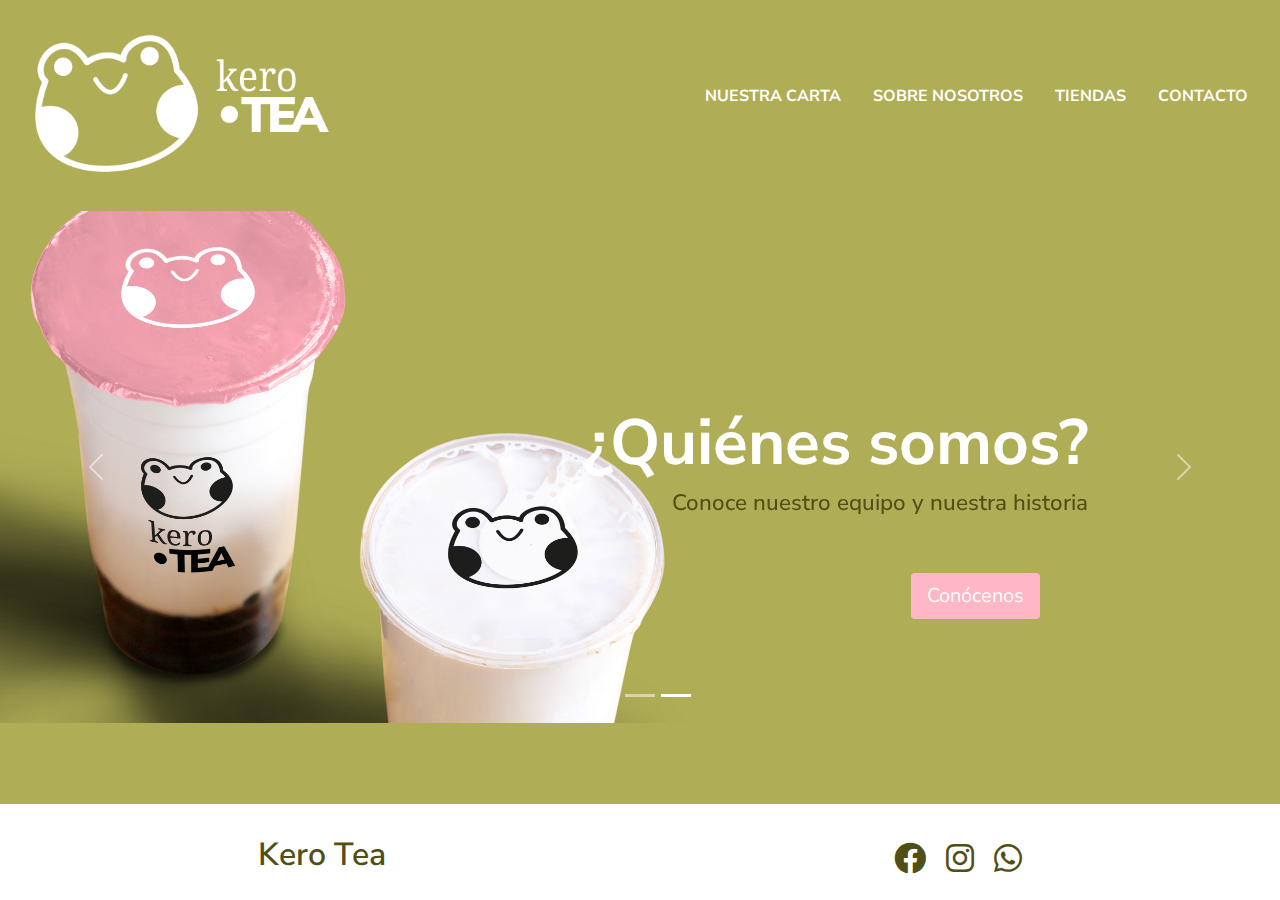
==== commit 1e7e9c22: "Full responsive Bootstrap SASS Entrega preFinal" ====
--- a/index.html
+++ b/index.html
@@ -24,6 +24,10 @@
 	<link rel="preconnect" href="https://fonts.googleapis.com">
 	<link rel="preconnect" href="https://fonts.gstatic.com" crossorigin>
 	<link href="https://fonts.googleapis.com/css2?family=Nunito+Sans:ital,wght@0,200;0,300;0,400;0,600;0,700;0,800;0,900;1,200;1,300;1,400;1,600;1,700;1,800;1,900&display=swap" rel="stylesheet"> 
+	<!-- NOTO SERIF -->
+	<link rel="preconnect" href="https://fonts.googleapis.com">
+	<link rel="preconnect" href="https://fonts.gstatic.com" crossorigin>
+	<link href="https://fonts.googleapis.com/css2?family=Noto+Serif:ital,wght@0,400;0,700;1,400;1,700&display=swap" rel="stylesheet"> 
 
 	
 </head>
@@ -45,7 +49,7 @@
 			<div class="nav_links">
 				<ul>
 				<li><a href="views/carta.html">Nuestra carta</a></li>
-				<li><a href="#">Sobre Nosotros</a></li>
+				<li><a href="views/about.html">Sobre Nosotros</a></li>
 				<li><a href="#">Tiendas</a></li>
 				<li><a href="#">Contacto</a></li>
 				</ul>
@@ -129,10 +133,10 @@
 
 
 			<div class="col-lg-6 col-12" >
-				<h3>Kero Tea</h3>
+				<h6>Kero Tea</h6>
 			</div>
 
-			<div class="col-lg-6 col-12 social">
+			<div class="col-lg-6 col-12 social-l">
 				<a href="#"><i class="fa-brands fa-facebook"></i></a>
 				<a href="#"><i class="fa-brands fa-instagram"></i></a>
 				<a href="#"><i class="fa-brands fa-whatsapp"></i></a>
--- a/css/style.css
+++ b/css/style.css
@@ -3,7 +3,8 @@
   padding: 0;
   /*RESETEAR MODELO CAJA PARA CONTROLAR ANCHURA ELEMENTOS*/
   box-sizing: border-box;
-  font-family: 'Nunito Sans', sans-serif; }
+  font-family: 'Nunito Sans', sans-serif;
+  transition: all 0.25s linear; }
 
 /*!
  * Bootstrap v5.1.3 (https://getbootstrap.com/)
@@ -7828,16 +7829,17 @@
   font-size: 4rem; }
 
 h3, .h3 {
-  font-size: 2rem;
-  font-weight: 600; }
+  font-size: 3rem;
+  font-weight: 700; }
 
 h4, .h4 {
   font-size: 1.4rem; }
 
 p {
-  font-size: 1.2rem;
+  font-size: 1rem;
   font-weight: 400;
-  line-height: 1.5; }
+  line-height: 1.5;
+  padding: 1rem; }
 
 ul {
   list-style: none; }
@@ -7975,10 +7977,28 @@
   padding-top: 2rem;
   text-align: center;
   margin: 0; }
-  .footer .social a {
+  .footer h6, .footer .h6 {
+    color: #514F16;
     font-size: 2rem;
-    color: #514F16;
-    margin: 0 8px; }
+    font-weight: 600; }
+
+.social-l a {
+  font-size: 2rem;
+  color: #514F16;
+  margin: 0 8px; }
+
+.social-l a:hover {
+  color: #ffb7c5;
+  transform: scale(1.3); }
+
+.social-s a {
+  font-size: 1rem;
+  color: #9c9c9c;
+  margin: 0 8px; }
+
+.social-s a:hover {
+  color: #ffb7c5;
+  transform: scale(1.3); }
 
 .container_index {
   display: grid;
@@ -7997,14 +8017,19 @@
 header {
   width: 100%; }
 
+/* Rounded border */
+hr.rounded {
+  margin-top: 4rem;
+  margin-bottom: 4rem;
+  border-top: 8px solid #bbb;
+  border-radius: 5px; }
+
 .menu {
   font-size: 1rem;
-  background-color: #FFFFFF;
-  padding-top: 1em;
-  padding-left: 1em; }
+  background-color: #FFFFFF; }
 
 .menu-title {
-  font-size: 4rem;
+  font-size: 3.5rem;
   font-weight: 900;
   padding-bottom: 1rem;
   color: #ffb7c5; }
@@ -8029,7 +8054,17 @@
   width: 80px;
   height: 80px; }
 
+.menu-item-heading {
+  display: flex;
+  justify-content: space-between; }
+
 .menu-item-name {
+  font-size: 1.4rem;
+  font-weight: 600;
+  color: #514F16;
+  margin-right: 1.4em; }
+
+.menu-item-price {
   font-size: 1.4rem;
   font-weight: 600;
   color: #514F16; }
@@ -8044,6 +8079,117 @@
     width: 125px;
     height: 125px; } }
 
+.historia {
+  padding: 2rem; }
+  .historia p {
+    font-size: 14px; }
+
+.team {
+  font-size: 1rem;
+  background-color: #FFFFFF; }
+
+.team-heading h6, .team-heading .h6 {
+  font-weight: 300; }
+
+.team-members {
+  padding: 1rem; }
+
+.team-members-profile-img img {
+  width: 130px;
+  height: 130px;
+  margin: auto;
+  display: block; }
+
+.team-members-profile-text h5, .team-members-profile-text .h5 {
+  font-size: 1.5rem;
+  font-weight: 700; }
+
+.mapa {
+  padding: 2rem; }
+
+.content__accordion {
+  padding: 40px 0; }
+
+.accordion {
+  width: 90%;
+  max-width: 550px;
+  margin: 0 auto; }
+
+.accordion__wrapper,
+.accordion__item {
+  display: flex;
+  flex-direction: column;
+  width: 100; }
+
+.accordion__wrapper {
+  gap: 12px; }
+
+.accordion__item--summary,
+.accordion__item--detail {
+  width: 100%;
+  display: flex;
+  align-items: center;
+  gap: 12px;
+  padding: 12px;
+  border: 1px solid #ffb7c5;
+  border-radius: 8px;
+  box-shadow: 5px 5px 50px 10px rgba(40, 39, 86, 0.15); }
+
+.accordion__item--summary {
+  flex-direction: row;
+  background-color: #ffb7c5;
+  cursor: pointer; }
+
+.accordion__item--detail {
+  margin-top: 0px;
+  background-color: #FFFFFF;
+  max-height: 0;
+  opacity: 0;
+  padding: 0;
+  border: 1px solid transparent;
+  visibility: hidden;
+  overflow: hidden; }
+
+.accordion__item-title h5, .accordion__item-title .h5 {
+  font-size: 18px;
+  font-weight: 600;
+  line-height: 24px;
+  letter-spacing: 0.5px; }
+
+.accordion__item-toggler {
+  margin-left: auto; }
+  .accordion__item-toggler button {
+    border: none;
+    outline: none;
+    background-color: transparent;
+    color: #FFFFFF; }
+
+.accordion__detail-section {
+  padding: 12px;
+  font-size: 14px;
+  line-height: 22px;
+  letter-spacing: 0.3px;
+  color: #514F16; }
+
+.accordion__item--active .accordion__item-toggler button i {
+  transform: rotate(180deg); }
+
+.accordion__item--active .accordion__item--detail {
+  max-height: 300px;
+  opacity: 1;
+  visibility: visible;
+  margin-top: 12px;
+  border: 1px solid #ffb7c5; }
+
+.datos .item, .consulta .item {
+  padding: 0.4rem; }
+
+.consulta {
+  margin-top: 0.3rem; }
+
+.comentarios {
+  padding: 0.3rem; }
+
 /*IMAGENES RESPONSIVE*/
 .responsive {
   max-width: 100%;
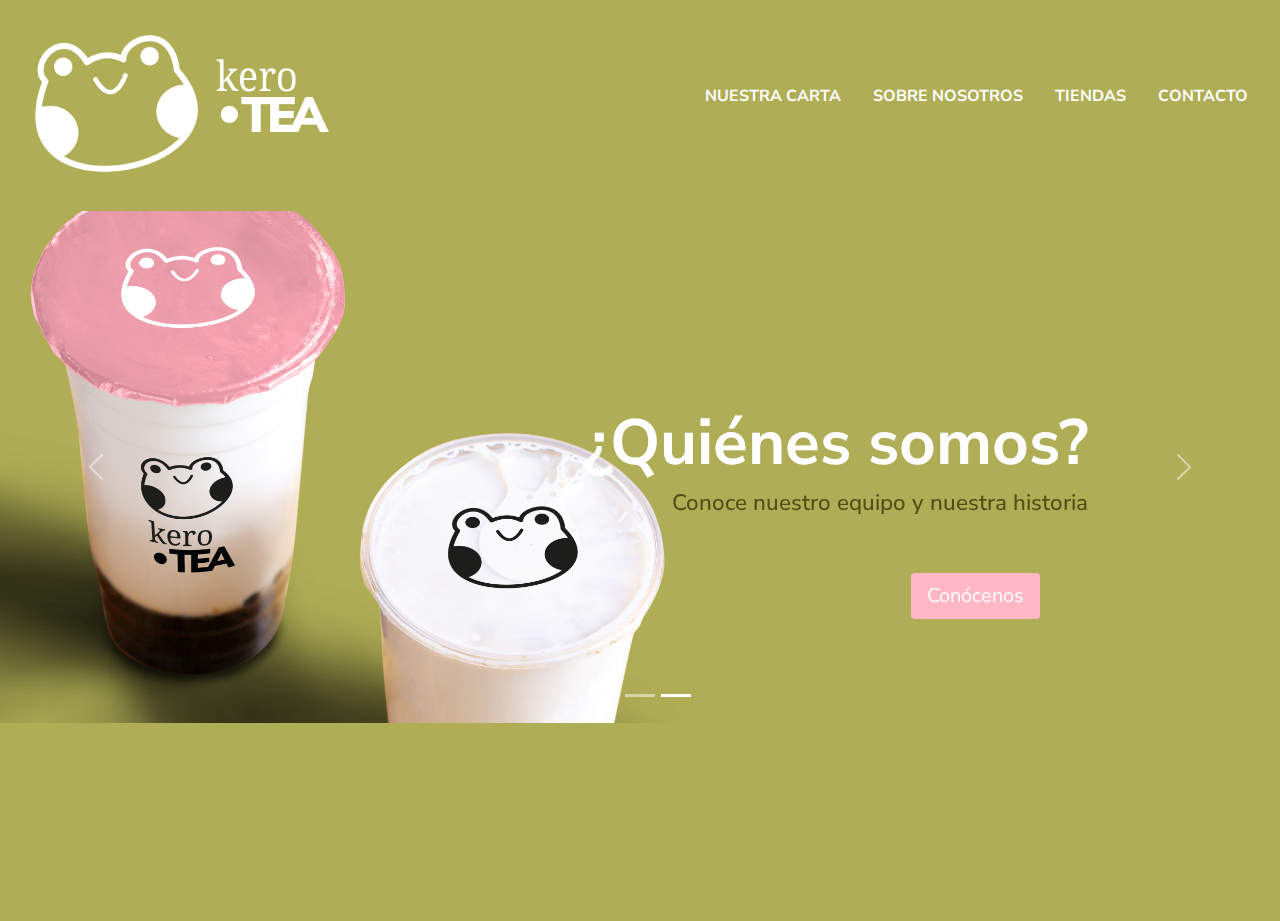
==== commit bc1aa742: "para mostrar en clase" ====
--- a/index.html
+++ b/index.html
@@ -50,8 +50,8 @@
 				<ul>
 				<li><a href="views/carta.html">Nuestra carta</a></li>
 				<li><a href="views/about.html">Sobre Nosotros</a></li>
-				<li><a href="#">Tiendas</a></li>
-				<li><a href="#">Contacto</a></li>
+				<li><a href="views/tiendas.html">Tiendas</a></li>
+				<li><a href="views/contacto.html">Contacto</a></li>
 				</ul>
 			</div>
 			
--- a/css/style.css
+++ b/css/style.css
@@ -7851,6 +7851,10 @@
     ul li a {
       text-decoration: none; }
 
+.responsive {
+  width: 100%;
+  height: auto; }
+
 .nav_bar {
   grid-area: nav;
   width: 100%;
@@ -7976,7 +7980,8 @@
   padding: 1rem;
   padding-top: 2rem;
   text-align: center;
-  margin: 0; }
+  margin: 0;
+  grid-area: footer; }
   .footer h6, .footer .h6 {
     color: #514F16;
     font-size: 2rem;
@@ -8008,6 +8013,25 @@
   grid-template-areas: "nav"  "slider";
   grid-gap: 0.2rem; }
+
+.container_contacto {
+  display: grid;
+  height: 100vh;
+  grid-template-columns: 50% 50%;
+  grid-template-rows: 0.2fr 1.5fr 0.2fr;
+  grid-template-areas: "nav nav"+ "img form"+ "footer footer"; }
+  @media only screen and (max-width: 768px) {
+    .container_contacto {
+      display: grid;
+      height: 100vh;
+      grid-template-columns: 100%;
+      grid-template-rows: 0.2fr 1fr 1.5fr 0.2fr;
+      grid-template-areas: "nav"+ "img"+ "form"+ "footer"; } }
 
 body {
   background-color: #AFAD55;
@@ -8181,6 +8205,15 @@
   margin-top: 12px;
   border: 1px solid #ffb7c5; }
 
+.contacto-img {
+  grid-area: img; }
+
+.contacto-formulario {
+  grid-area: form;
+  background-color: #FFFFFF;
+  padding-left: 2rem;
+  padding-top: 2rem; }
+
 .datos .item, .consulta .item {
   padding: 0.4rem; }
 
